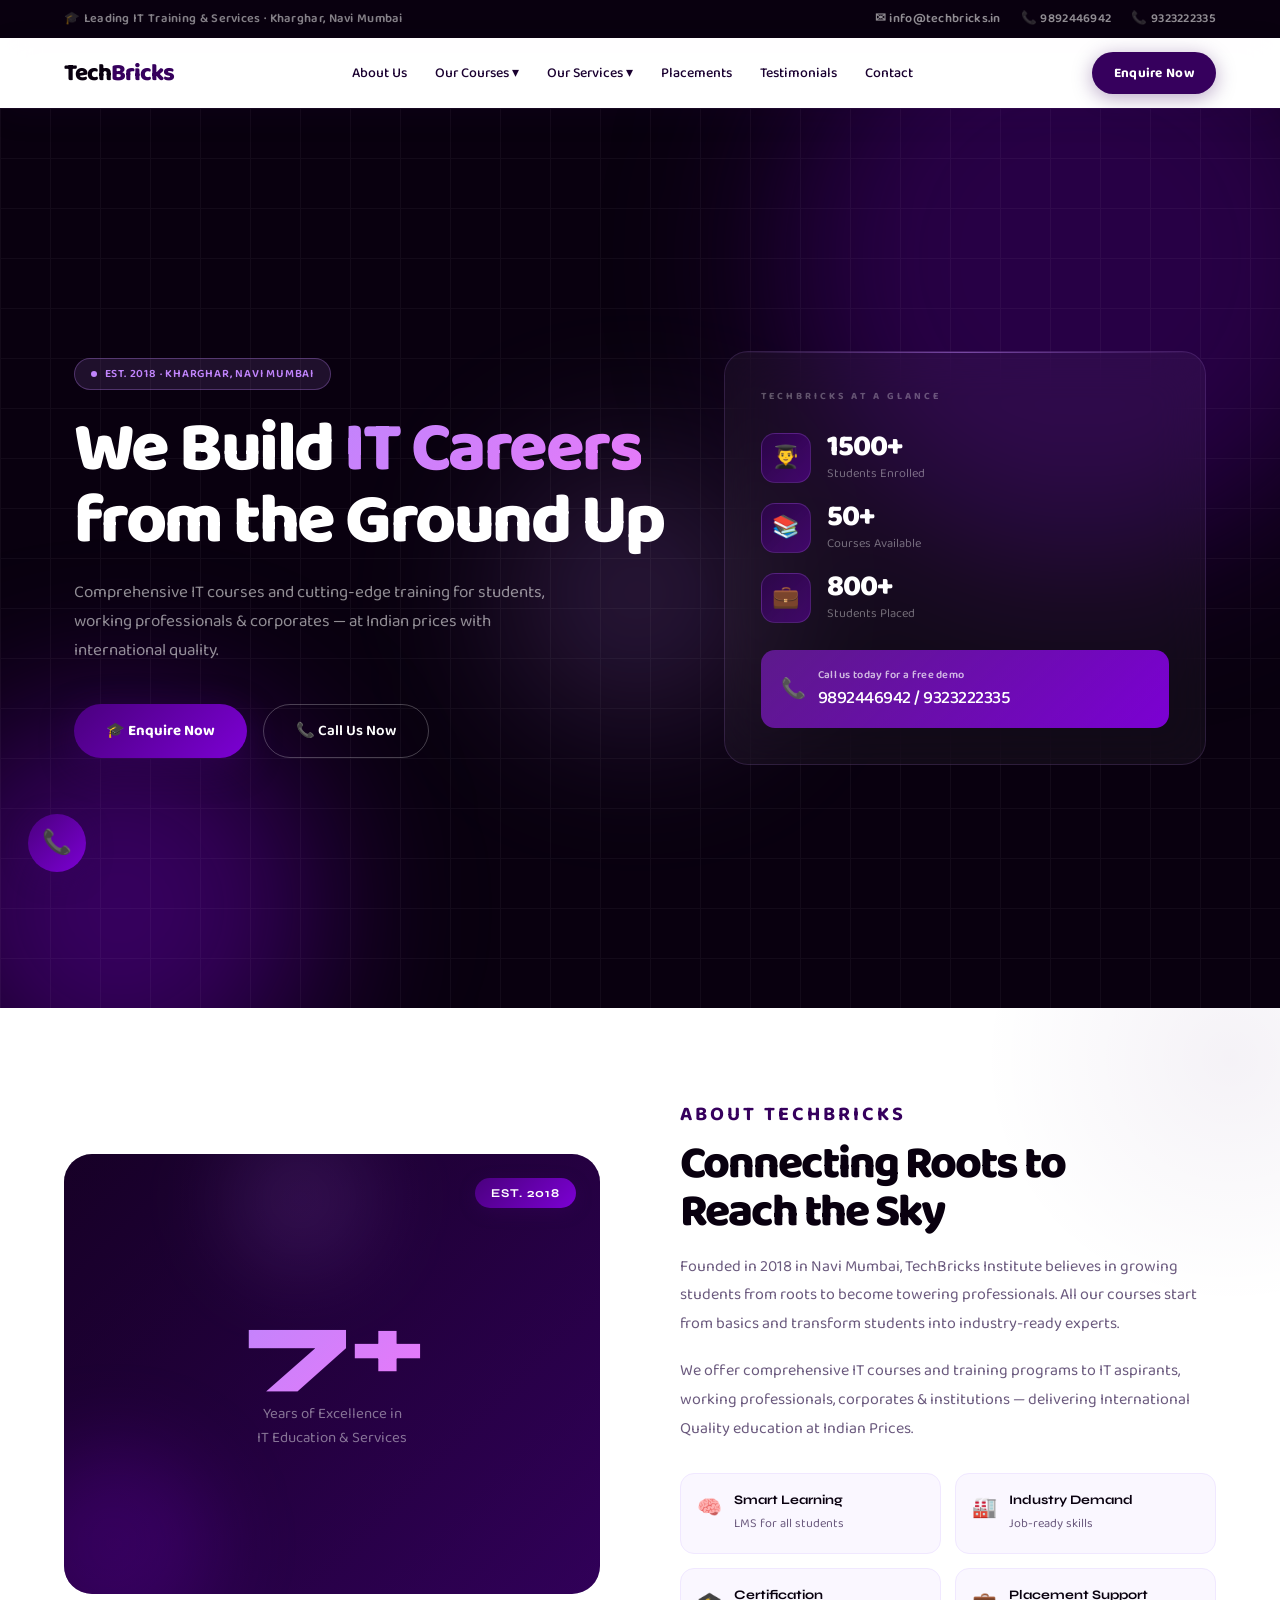
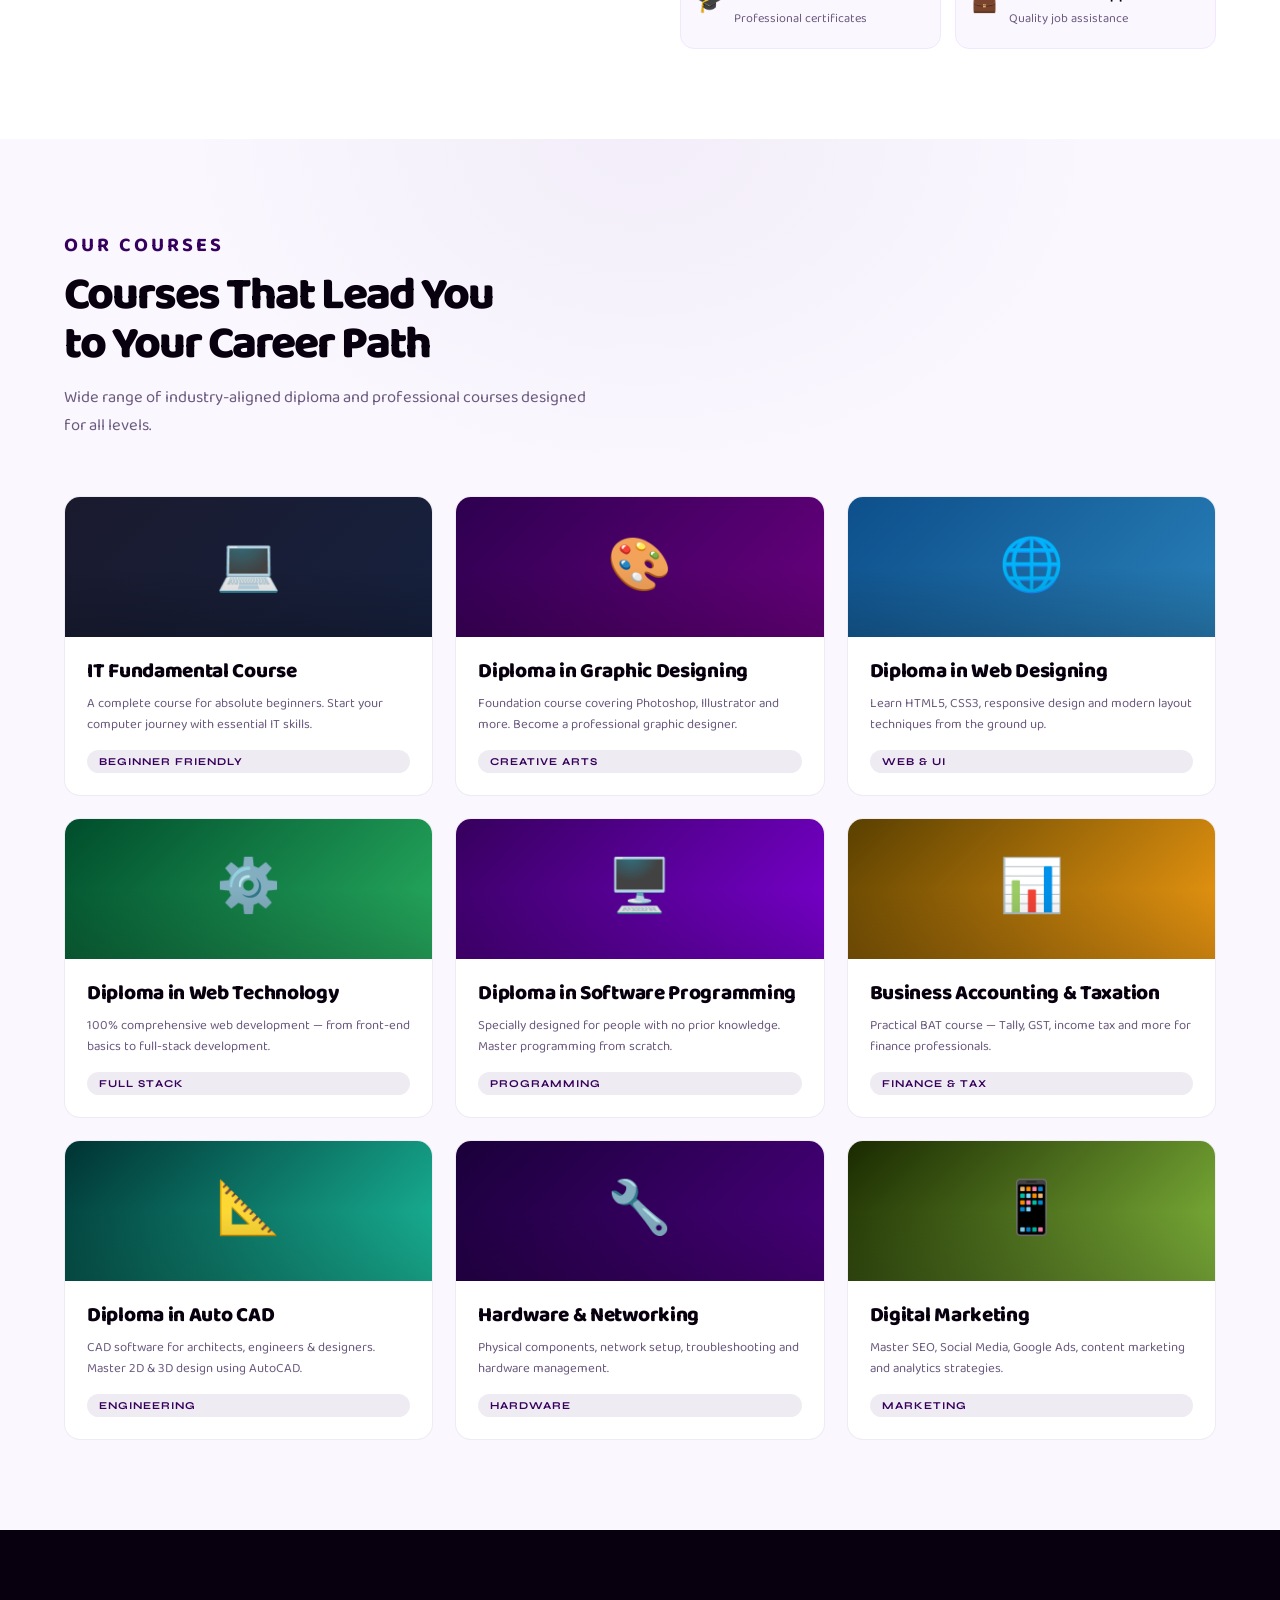
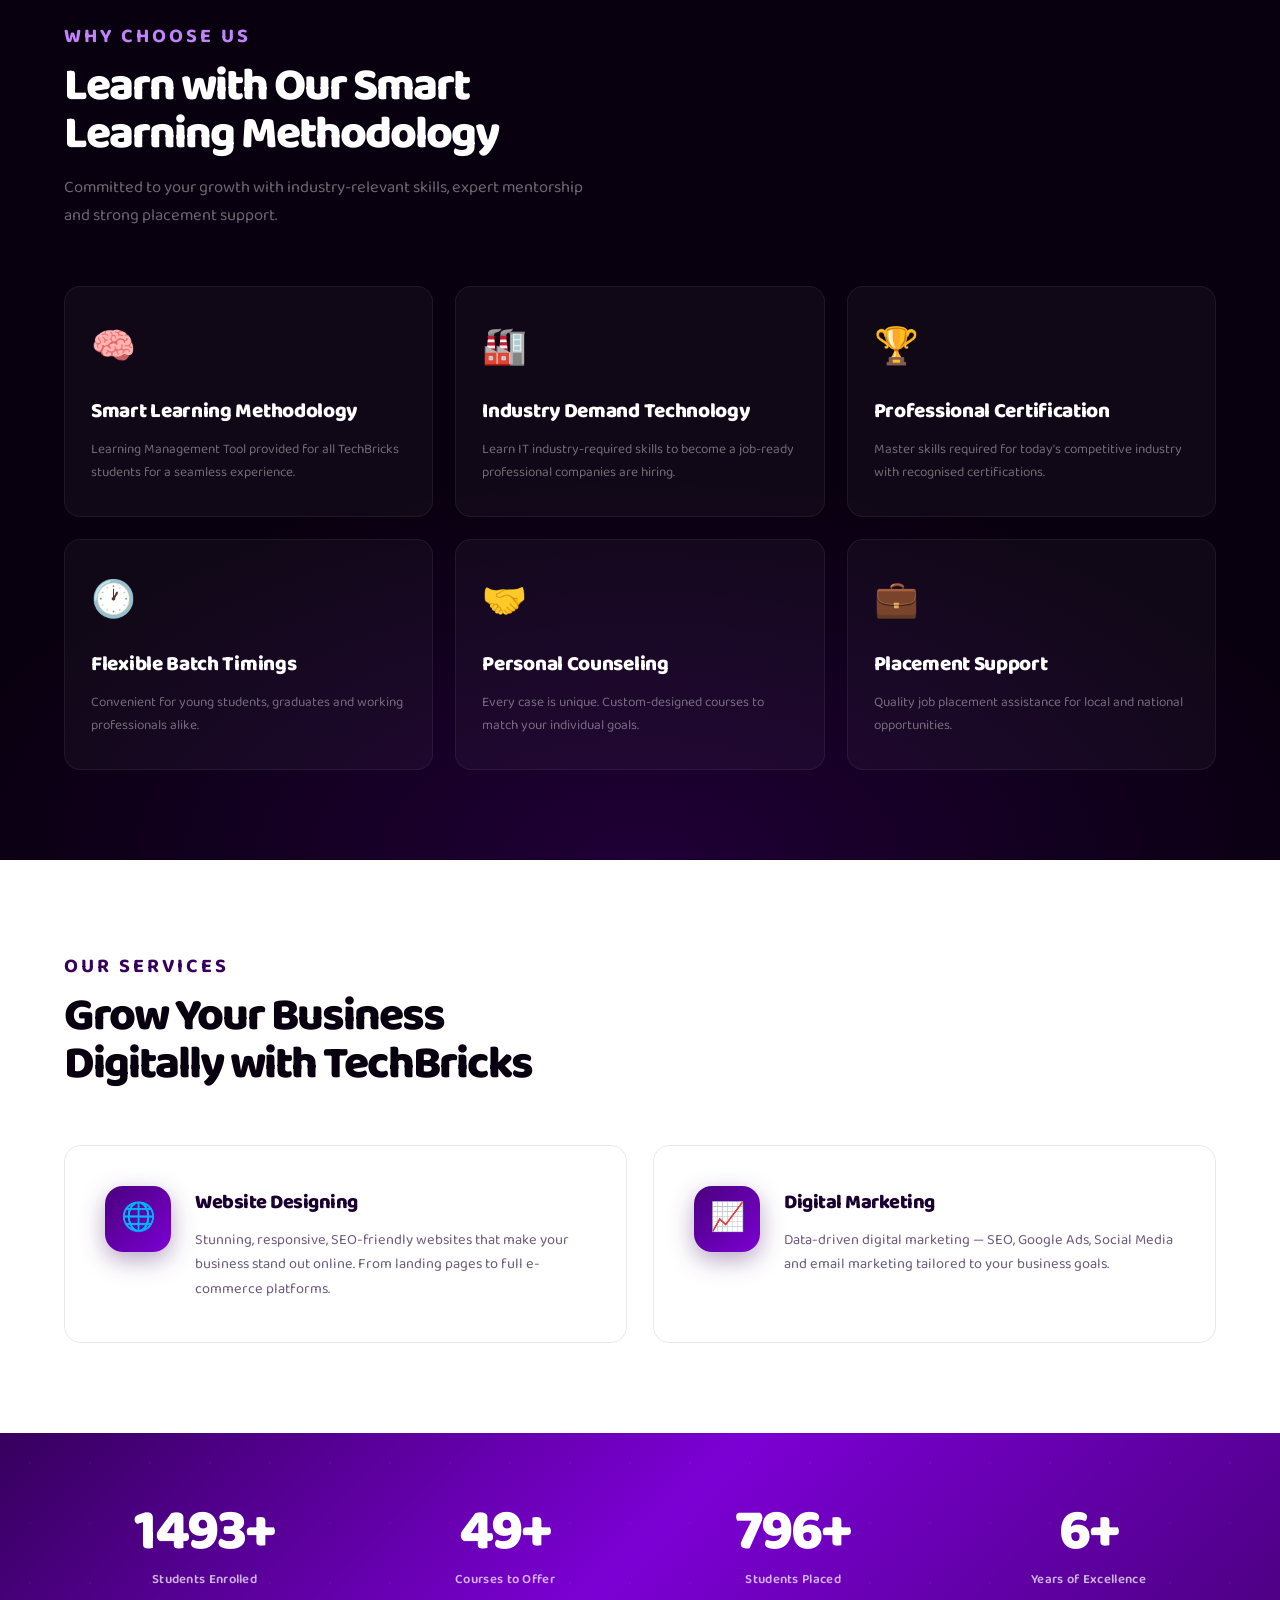
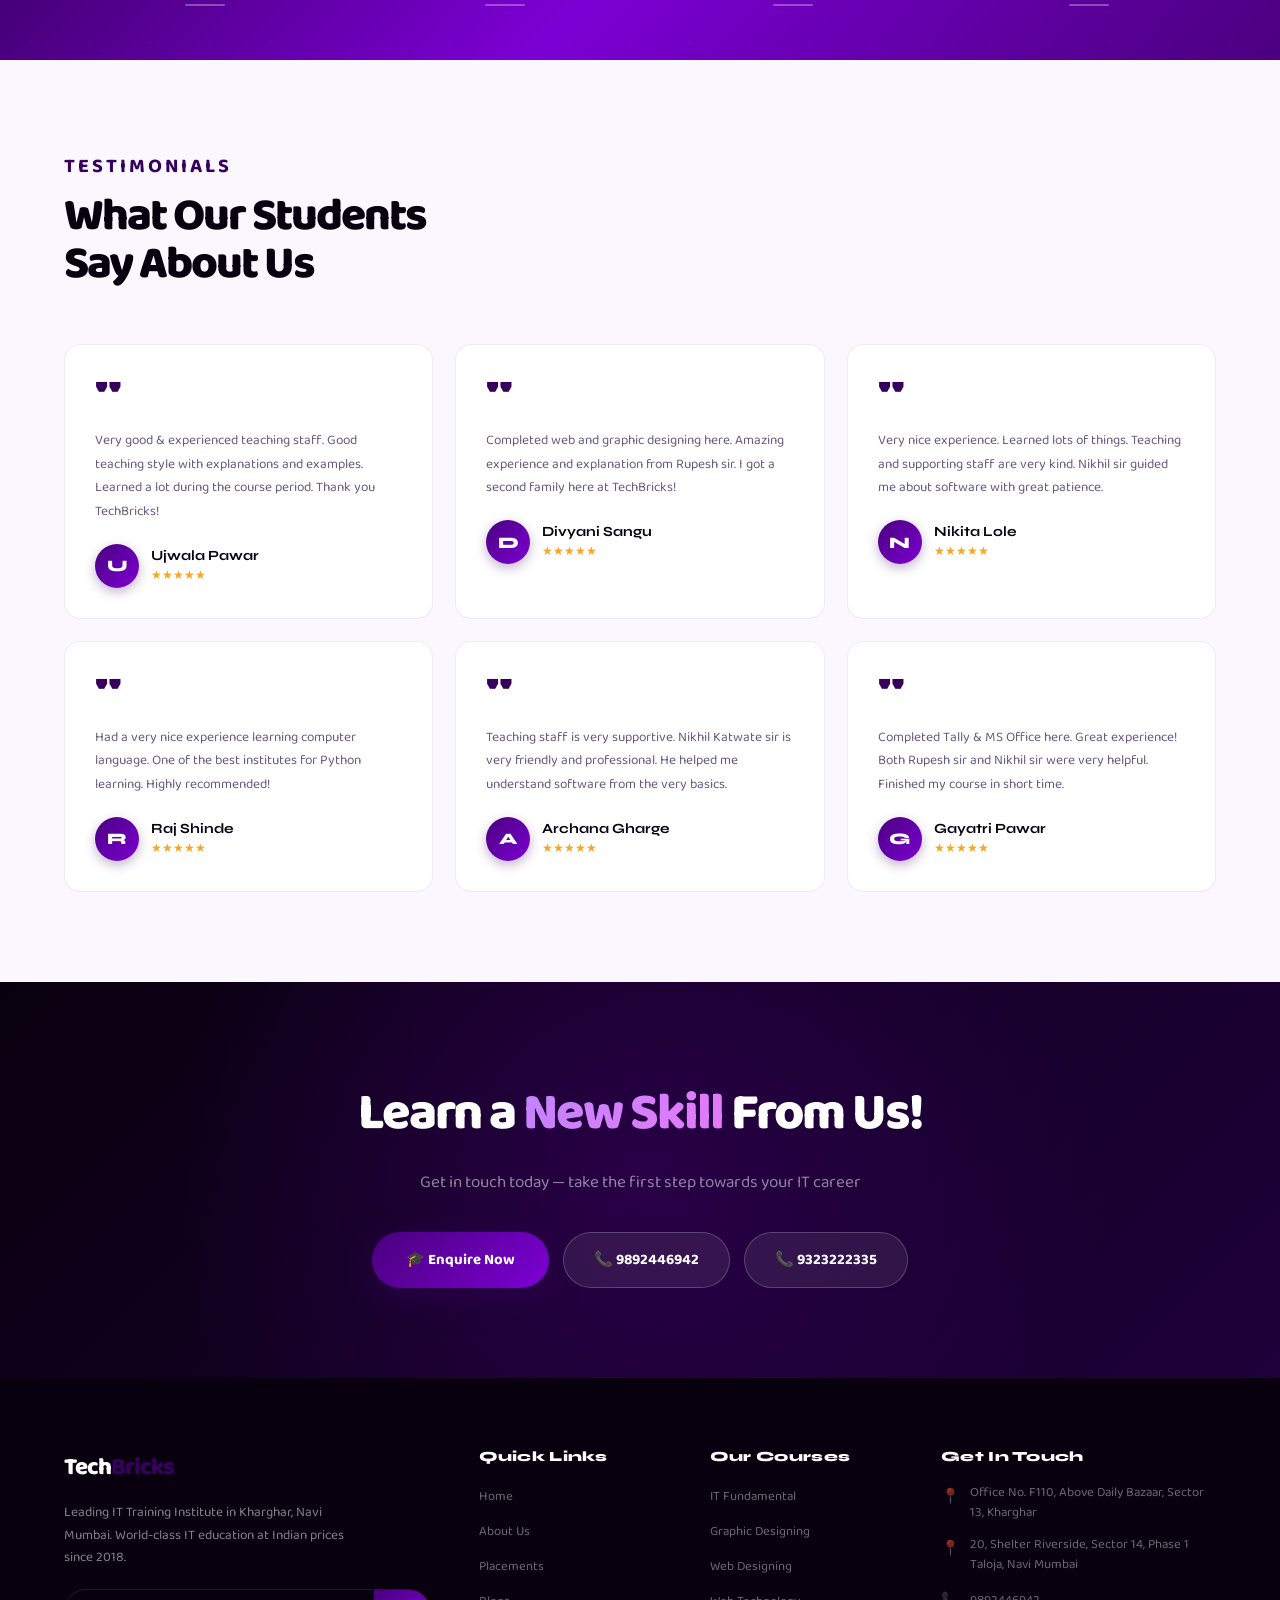
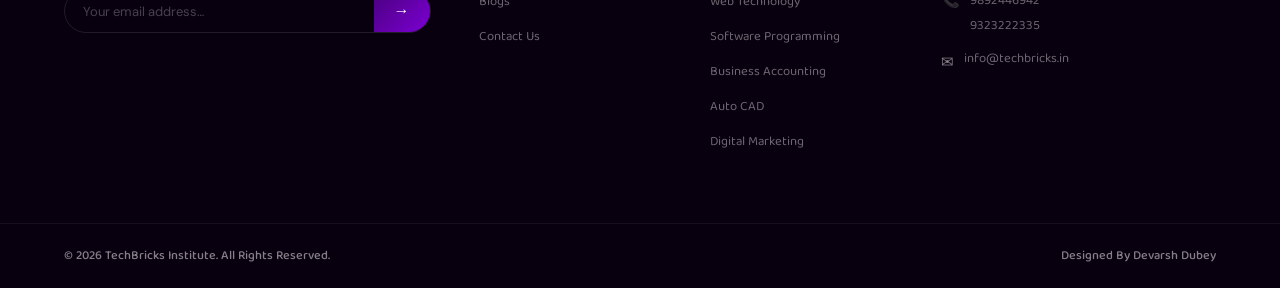
==== index.html @ 9f24248c "Updated footer" ====
<!DOCTYPE html>
<html lang="en">

<head>
  <meta charset="UTF-8">
  <meta name="viewport" content="width=device-width, initial-scale=1.0">
  <title>TechBricks – Leading IT Training & Services | Kharghar</title>
  <link
    href="https://fonts.googleapis.com/css2?family=Syne:wght@400;600;700;800&family=DM+Sans:wght@300;400;500&display=swap"
    rel="stylesheet">
  <link rel="stylesheet" href="styles.css">
</head>

<body>

  <!-- TOPBAR -->
  <div class="topbar">
    <div class="tbi">
      <span>🎓 Leading IT Training &amp; Services · Kharghar, Navi Mumbai</span>
      <div class="tbr">
        <a href="mailto:info@techbricks.in">✉ info@techbricks.in</a>
        <a href="tel:9892446942">📞 9892446942</a>
        <a href="tel:9323222335">📞 9323222335</a>
      </div>
    </div>
  </div>

  <!-- NAV -->
  <nav>
    <div class="ni">
      <a href="#" class="logo">Tech<span>Bricks</span></a>
      <ul class="nl">
        <li><a href="#about">About Us</a></li>
        <li class="dropdown">
          <a href="#courses">Our Courses ▾</a>
          <div class="dmenu">
            <h5>Our Courses</h5>
            <a href="#">IT Fundamental Course</a>
            <a href="#">Diploma in Graphic Designing</a>
            <a href="#">Diploma in Web Designing</a>
            <a href="#">Diploma in Web Technology</a>
            <a href="#">Diploma in Software Programming</a>
            <a href="#">Business Accounting &amp; Taxation</a>
            <a href="#">Diploma in Auto CAD</a>
            <a href="#">Hardware &amp; Networking</a>
            <a href="#">Digital Marketing</a>
          </div>
        </li>
        <li class="dropdown">
          <a href="#services">Our Services ▾</a>
          <div class="dmenu">
            <h5>Our Services</h5>
            <a href="#">Website Designing</a>
            <a href="#">Digital Marketing</a>
          </div>
        </li>
        <li><a href="#why">Placements</a></li>
        <li><a href="#testi">Testimonials</a></li>
        <li><a href="#contact">Contact</a></li>
      </ul>
      <button class="btn-eq" onclick="openModal()">Enquire Now</button>
      <button class="hbg" id="hbg" aria-label="Menu">
        <span class="b"></span><span class="b"></span><span class="b"></span>
      </button>
    </div>
  </nav>

  <!-- MOBILE NAV -->
  <div class="mnav" id="mnav">
    <ul class="mnl">
      <li><a href="#about">About Us</a></li>
      <li>
        <a href="#courses" class="mst" data-t="mc1">Our Courses <span class="marr">›</span></a>
        <div class="msub" id="mc1">
          <a href="#">IT Fundamental Course</a>
          <a href="#">Graphic Designing</a>
          <a href="#">Web Designing</a>
          <a href="#">Web Technology</a>
          <a href="#">Software Programming</a>
          <a href="#">Business Accounting</a>
          <a href="#">Auto CAD</a>
          <a href="#">Hardware &amp; Networking</a>
          <a href="#">Digital Marketing</a>
        </div>
      </li>
      <li>
        <a href="#services" class="mst" data-t="mc2">Our Services <span class="marr">›</span></a>
        <div class="msub" id="mc2">
          <a href="#">Website Designing</a>
          <a href="#">Digital Marketing</a>
        </div>
      </li>
      <li><a href="#why">Placements</a></li>
      <li><a href="#testi">Testimonials</a></li>
      <li><a href="#contact">Contact Us</a></li>
    </ul>
    <div class="mnf">
      <p class="mnfl">📞 Call Us Directly</p>
      <a href="tel:9892446942" class="mcl">📞 9892446942</a>
      <a href="tel:9323222335" class="mcl">📞 9323222335</a>
      <button class="meb" onclick="openModal();closeMnav()">🎓 Enquire Now</button>
    </div>
  </div>

  <!-- HERO -->
  <section class="hero">
    <div class="orb orb1"></div>
    <div class="orb orb2"></div>
    <div class="orb orb3"></div>
    <div class="hgrid"></div>
    <div class="hi">
      <div class="hero-left">
        <div class="hbadge"><span class="dot"></span> Est. 2018 · Kharghar, Navi Mumbai</div>
        <h1>We Build <em>IT Careers</em><br>from the Ground Up</h1>
        <p class="hero-desc">Comprehensive IT courses and cutting-edge training for students, working professionals
          &amp; corporates — at Indian prices with international quality.</p>
        <div class="hcta">
          <button class="btn-p" onclick="openModal()">🎓 Enquire Now</button>
          <a href="tel:9892446942" class="btn-o">📞 Call Us Now</a>
        </div>
      </div>
      <div class="hcard">
        <div class="hct">TechBricks at a Glance</div>
        <div class="srow">
          <div class="sitem">
            <div class="sico">👨‍🎓</div>
            <div>
              <div class="snum"><span class="counter" data-target="1500">0</span>+</div>
              <div class="slbl">Students Enrolled</div>
            </div>
          </div>
          <div class="sitem">
            <div class="sico">📚</div>
            <div>
              <div class="snum"><span class="counter" data-target="50">0</span>+</div>
              <div class="slbl">Courses Available</div>
            </div>
          </div>
          <div class="sitem">
            <div class="sico">💼</div>
            <div>
              <div class="snum"><span class="counter" data-target="800">0</span>+</div>
              <div class="slbl">Students Placed</div>
            </div>
          </div>
        </div>
        <div class="cstrip">
          <div class="csico">📞</div>
          <div>
            <p>Call us today for a free demo</p>
            <a href="tel:9892446942">9892446942 / 9323222335</a>
          </div>
        </div>
      </div>
    </div>
  </section>

  <!-- ABOUT -->
  <section class="about" id="about">
    <div class="container">
      <div class="ag">
        <div class="avis reveal">
          <div class="dec dec1"></div>
          <div class="dec dec2"></div>
          <div class="ay">Est. 2018</div>
          <div class="avis-inner">
            <div class="bn">7+</div>
            <p>Years of Excellence in<br>IT Education &amp; Services</p>
          </div>
        </div>
        <div class="ac reveal">
          <span class="slbl2">About TechBricks</span>
          <h2 class="stitle">Connecting Roots to<br>Reach the Sky</h2>
          <p>Founded in 2018 in Navi Mumbai, TechBricks Institute believes in growing students from roots to become
            towering professionals. All our courses start from basics and transform students into industry-ready
            experts.</p>
          <p>We offer comprehensive IT courses and training programs to IT aspirants, working professionals, corporates
            &amp; institutions — delivering International Quality education at Indian Prices.</p>
          <div class="afeats">
            <div class="afeat"><span class="fico">🧠</span>
              <div class="ft"><strong>Smart Learning</strong><span>LMS for all students</span></div>
            </div>
            <div class="afeat"><span class="fico">🏭</span>
              <div class="ft"><strong>Industry Demand</strong><span>Job-ready skills</span></div>
            </div>
            <div class="afeat"><span class="fico">🎓</span>
              <div class="ft"><strong>Certification</strong><span>Professional certificates</span></div>
            </div>
            <div class="afeat"><span class="fico">💼</span>
              <div class="ft"><strong>Placement Support</strong><span>Quality job assistance</span></div>
            </div>
          </div>
        </div>
      </div>
    </div>
  </section>

  <!-- COURSES -->
  <section class="courses" id="courses">
    <div class="container">
      <div class="tb reveal">
        <span class="slbl2">Our Courses</span>
        <h2 class="stitle">Courses That Lead You<br>to Your Career Path</h2>
        <p class="ssub">Wide range of industry-aligned diploma and professional courses designed for all levels.</p>
      </div>
      <div class="cgrid">
        <div class="ccard reveal">
          <div class="ctop" style="background:linear-gradient(135deg,#1a1a2e,#16213e)">💻</div>
          <div class="cbody">
            <h4>IT Fundamental Course</h4>
            <p>A complete course for absolute beginners. Start your computer journey with essential IT skills.</p><span
              class="ctag">Beginner Friendly</span>
          </div>
        </div>
        <div class="ccard reveal">
          <div class="ctop" style="background:linear-gradient(135deg,#2d0050,#6a0080)">🎨</div>
          <div class="cbody">
            <h4>Diploma in Graphic Designing</h4>
            <p>Foundation course covering Photoshop, Illustrator and more. Become a professional graphic designer.</p>
            <span class="ctag">Creative Arts</span>
          </div>
        </div>
        <div class="ccard reveal">
          <div class="ctop" style="background:linear-gradient(135deg,#0d4f8b,#2980b9)">🌐</div>
          <div class="cbody">
            <h4>Diploma in Web Designing</h4>
            <p>Learn HTML5, CSS3, responsive design and modern layout techniques from the ground up.</p><span
              class="ctag">Web &amp; UI</span>
          </div>
        </div>
        <div class="ccard reveal">
          <div class="ctop" style="background:linear-gradient(135deg,#004d2c,#27ae60)">⚙️</div>
          <div class="cbody">
            <h4>Diploma in Web Technology</h4>
            <p>100% comprehensive web development — from front-end basics to full-stack development.</p><span
              class="ctag">Full Stack</span>
          </div>
        </div>
        <div class="ccard reveal">
          <div class="ctop" style="background:linear-gradient(135deg,#36005d,#7c00d4)">🖥️</div>
          <div class="cbody">
            <h4>Diploma in Software Programming</h4>
            <p>Specially designed for people with no prior knowledge. Master programming from scratch.</p><span
              class="ctag">Programming</span>
          </div>
        </div>
        <div class="ccard reveal">
          <div class="ctop" style="background:linear-gradient(135deg,#5a4000,#f39c12)">📊</div>
          <div class="cbody">
            <h4>Business Accounting &amp; Taxation</h4>
            <p>Practical BAT course — Tally, GST, income tax and more for finance professionals.</p><span
              class="ctag">Finance &amp; Tax</span>
          </div>
        </div>
        <div class="ccard reveal">
          <div class="ctop" style="background:linear-gradient(135deg,#003333,#1abc9c)">📐</div>
          <div class="cbody">
            <h4>Diploma in Auto CAD</h4>
            <p>CAD software for architects, engineers &amp; designers. Master 2D &amp; 3D design using AutoCAD.</p><span
              class="ctag">Engineering</span>
          </div>
        </div>
        <div class="ccard reveal">
          <div class="ctop" style="background:linear-gradient(135deg,#1a003a,#4a007e)">🔧</div>
          <div class="cbody">
            <h4>Hardware &amp; Networking</h4>
            <p>Physical components, network setup, troubleshooting and hardware management.</p><span
              class="ctag">Hardware</span>
          </div>
        </div>
        <div class="ccard reveal">
          <div class="ctop" style="background:linear-gradient(135deg,#1a2a00,#82b73c)">📱</div>
          <div class="cbody">
            <h4>Digital Marketing</h4>
            <p>Master SEO, Social Media, Google Ads, content marketing and analytics strategies.</p><span
              class="ctag">Marketing</span>
          </div>
        </div>
      </div>
    </div>
  </section>

  <!-- WHY -->
  <section class="why" id="why">
    <div class="container">
      <div class="tb reveal">
        <span class="slbl2" style="color:var(--accent)">Why Choose Us</span>
        <h2 class="stitle">Learn with Our Smart<br>Learning Methodology</h2>
        <p class="ssub">Committed to your growth with industry-relevant skills, expert mentorship and strong placement
          support.</p>
      </div>
      <div class="wgrid">
        <div class="wcard reveal"><span class="wico">🧠</span>
          <h4>Smart Learning Methodology</h4>
          <p>Learning Management Tool provided for all TechBricks students for a seamless experience.</p>
        </div>
        <div class="wcard reveal"><span class="wico">🏭</span>
          <h4>Industry Demand Technology</h4>
          <p>Learn IT industry-required skills to become a job-ready professional companies are hiring.</p>
        </div>
        <div class="wcard reveal"><span class="wico">🏆</span>
          <h4>Professional Certification</h4>
          <p>Master skills required for today's competitive industry with recognised certifications.</p>
        </div>
        <div class="wcard reveal"><span class="wico">🕐</span>
          <h4>Flexible Batch Timings</h4>
          <p>Convenient for young students, graduates and working professionals alike.</p>
        </div>
        <div class="wcard reveal"><span class="wico">🤝</span>
          <h4>Personal Counseling</h4>
          <p>Every case is unique. Custom-designed courses to match your individual goals.</p>
        </div>
        <div class="wcard reveal"><span class="wico">💼</span>
          <h4>Placement Support</h4>
          <p>Quality job placement assistance for local and national opportunities.</p>
        </div>
      </div>
    </div>
  </section>

  <!-- SERVICES -->
  <section class="services" id="services">
    <div class="container">
      <div class="tb reveal">
        <span class="slbl2">Our Services</span>
        <h2 class="stitle">Grow Your Business<br>Digitally with TechBricks</h2>
      </div>
      <div class="sgrid">
        <div class="scard reveal">
          <div class="sico2">🌐</div>
          <div>
            <h4>Website Designing</h4>
            <p>Stunning, responsive, SEO-friendly websites that make your business stand out online. From landing pages
              to full e-commerce platforms.</p>
          </div>
        </div>
        <div class="scard reveal">
          <div class="sico2">📈</div>
          <div>
            <h4>Digital Marketing</h4>
            <p>Data-driven digital marketing — SEO, Google Ads, Social Media and email marketing tailored to your
              business goals.</p>
          </div>
        </div>
      </div>
    </div>
  </section>

  <!-- STATS -->
  <div class="stats">
    <div class="container">
      <div class="srow2">
        <div class="sbig reveal">
          <div class="sbnum"><span class="counter" data-target="1500">0</span>+</div>
          <div class="sblbl">Students Enrolled</div>
        </div>
        <div class="sbig reveal">
          <div class="sbnum"><span class="counter" data-target="50">0</span>+</div>
          <div class="sblbl">Courses to Offer</div>
        </div>
        <div class="sbig reveal">
          <div class="sbnum"><span class="counter" data-target="800">0</span>+</div>
          <div class="sblbl">Students Placed</div>
        </div>
        <div class="sbig reveal">
          <div class="sbnum"><span class="counter" data-target="7">0</span>+</div>
          <div class="sblbl">Years of Excellence</div>
        </div>
      </div>
    </div>
  </div>

  <!-- TESTIMONIALS -->
  <section class="testi" id="testi">
    <div class="container">
      <div class="tb reveal">
        <span class="slbl2">Testimonials</span>
        <h2 class="stitle">What Our Students<br>Say About Us</h2>
      </div>
      <div class="tgrid">
        <div class="tcard reveal">
          <div class="tq">"</div>
          <p class="tt">Very good &amp; experienced teaching staff. Good teaching style with explanations and examples.
            Learned a lot during the course period. Thank you TechBricks!</p>
          <div class="tau">
            <div class="tav">U</div>
            <div>
              <div class="tn">Ujwala Pawar</div>
              <div class="ts">★★★★★</div>
            </div>
          </div>
        </div>
        <div class="tcard reveal">
          <div class="tq">"</div>
          <p class="tt">Completed web and graphic designing here. Amazing experience and explanation from Rupesh sir. I
            got a second family here at TechBricks!</p>
          <div class="tau">
            <div class="tav">D</div>
            <div>
              <div class="tn">Divyani Sangu</div>
              <div class="ts">★★★★★</div>
            </div>
          </div>
        </div>
        <div class="tcard reveal">
          <div class="tq">"</div>
          <p class="tt">Very nice experience. Learned lots of things. Teaching and supporting staff are very kind.
            Nikhil sir guided me about software with great patience.</p>
          <div class="tau">
            <div class="tav">N</div>
            <div>
              <div class="tn">Nikita Lole</div>
              <div class="ts">★★★★★</div>
            </div>
          </div>
        </div>
        <div class="tcard reveal">
          <div class="tq">"</div>
          <p class="tt">Had a very nice experience learning computer language. One of the best institutes for Python
            learning. Highly recommended!</p>
          <div class="tau">
            <div class="tav">R</div>
            <div>
              <div class="tn">Raj Shinde</div>
              <div class="ts">★★★★★</div>
            </div>
          </div>
        </div>
        <div class="tcard reveal">
          <div class="tq">"</div>
          <p class="tt">Teaching staff is very supportive. Nikhil Katwate sir is very friendly and professional. He
            helped me understand software from the very basics.</p>
          <div class="tau">
            <div class="tav">A</div>
            <div>
              <div class="tn">Archana Gharge</div>
              <div class="ts">★★★★★</div>
            </div>
          </div>
        </div>
        <div class="tcard reveal">
          <div class="tq">"</div>
          <p class="tt">Completed Tally &amp; MS Office here. Great experience! Both Rupesh sir and Nikhil sir were very
            helpful. Finished my course in short time.</p>
          <div class="tau">
            <div class="tav">G</div>
            <div>
              <div class="tn">Gayatri Pawar</div>
              <div class="ts">★★★★★</div>
            </div>
          </div>
        </div>
      </div>
    </div>
  </section>

  <!-- CTA -->
  <div class="cta" id="contact">
    <div class="ring"></div>
    <div class="ring"></div>
    <div class="ring"></div>
    <div class="container">
      <h2>Learn a <span>New Skill</span> From Us!</h2>
      <p>Get in touch today — take the first step towards your IT career</p>
      <div class="ctabs">
        <button class="btn-s" onclick="openModal()">🎓 Enquire Now</button>
        <a href="tel:9892446942" class="btn-c">📞 9892446942</a>
        <a href="tel:9323222335" class="btn-c">📞 9323222335</a>
      </div>
    </div>
  </div>

  <!-- FOOTER -->
  <footer>
    <div class="ftop">
      <div class="container">
        <div class="fg">
          <div class="fb">
            <a href="#" class="logo">Tech<span>Bricks</span></a>
            <p>Leading IT Training Institute in Kharghar, Navi Mumbai. World-class IT education at Indian prices since
              2018.</p>
            <div class="nf">
              <input type="email" placeholder="Your email address…">
              <button type="button">→</button>
            </div>
          </div>
          <div class="fc">
            <h5>Quick Links</h5>
            <ul>
              <li><a href="#">Home</a></li>
              <li><a href="#about">About Us</a></li>
              <li><a href="#why">Placements</a></li>
              <li><a href="#">Blogs</a></li>
              <li><a href="#contact">Contact Us</a></li>
            </ul>
          </div>
          <div class="fc">
            <h5>Our Courses</h5>
            <ul>
              <li><a href="#">IT Fundamental</a></li>
              <li><a href="#">Graphic Designing</a></li>
              <li><a href="#">Web Designing</a></li>
              <li><a href="#">Web Technology</a></li>
              <li><a href="#">Software Programming</a></li>
              <li><a href="#">Business Accounting</a></li>
              <li><a href="#">Auto CAD</a></li>
              <li><a href="#">Digital Marketing</a></li>
            </ul>
          </div>
          <div class="fc">
            <h5>Get In Touch</h5>
            <div class="ci"><span class="cico">📍</span>
              <p>Office No. F110, Above Daily Bazaar, Sector 13, Kharghar</p>
            </div>
            <div class="ci"><span class="cico">📍</span>
              <p>20, Shelter Riverside, Sector 14, Phase 1 Taloja, Navi Mumbai</p>
            </div>
            <div class="ci"><span class="cico">📞</span>
              <div><a href="tel:9892446942">9892446942</a><br><a href="tel:9323222335">9323222335</a></div>
            </div>
            <div class="ci"><span class="cico">✉</span><a href="mailto:info@techbricks.in">info@techbricks.in</a></div>
          </div>
        </div>
      </div>
    </div>
    <div class="container">
      <div class="fbot">
        <span>© 2026 TechBricks Institute. All Rights Reserved.</span>
        <span>Designed By Devarsh Dubey</span>
      </div>
    </div>
  </footer>

  <!-- FLOAT CALL -->
  <a href="tel:9892446942" class="fcall" title="Call Us Now">📞</a>

  <!-- MODAL -->
  <div class="mover" id="enquiryModal" onclick="if(event.target===this)closeModal()">
    <div class="modal">
      <div class="mh">
        <div>
          <h3>🎓 Enquire Now</h3>
          <p>We'll get back to you within 24 hours</p>
        </div>
        <button class="mclose" onclick="closeModal()">✕</button>
      </div>
      <div class="mbody">
        <div class="frow">
          <div class="fg2"><label>Name *</label><input type="text" placeholder="enter your name here"></div>
        </div>
        <div class="fg2"><label>Mobile Number *</label><input type="tel" placeholder="+91 99XXXXXXXX"></div>
        <div class="fg2"><label>Email Address</label><input type="email" placeholder="you@example.com"></div>
        <div class="fg2">
          <label>Course of Interest *</label>
          <select>
            <option value="">— Select a Course —</option>
            <option>IT Fundamental Course</option>
            <option>Diploma in Graphic Designing</option>
            <option>Diploma in Web Designing</option>
            <option>Diploma in Web Technology</option>
            <option>Diploma in Software Programming</option>
            <option>Business Accounting &amp; Taxation</option>
            <option>Diploma in Auto CAD</option>
            <option>Hardware &amp; Networking</option>
            <option>Digital Marketing</option>
            <option>Website Designing Service</option>
            <option>Digital Marketing Service</option>
          </select>
        </div>
        <div class="fg2"><label>Message</label><textarea
            placeholder="Any specific questions or requirements…"></textarea></div>
        <button class="btn-sub" onclick="submitForm()">Submit Enquiry →</button>
        <p class="mnote">📞 Prefer to call? <a href="tel:9892446942">9892446942</a></p>
      </div>
    </div>
  </div>

  <script src="script.js"></script>
</body>

</html>
---- styles.css ----
@import url('https://fonts.googleapis.com/css2?family=Baloo+2:wght@400..800&display=swap');
:root {
  --p: #36005d;
  --p2: #220040;
  --p3: #4a007e;
  --glow: #7c00d4;
  --accent: #c084fc;
  --gold: #f5a623;
  --dark: #09000f;
  --dark2: #110020;
  --dark3: #1e003a;
  --light: #faf7ff;
  --light2: #f0e8ff;
  --text: #1a0030;
  --muted: #6b5a7e;
  --white: #ffffff;
  --r: 16px;
  --sh: 0 20px 60px rgba(54, 0, 93, 0.15);
  --sh2: 0 40px 80px rgba(54, 0, 93, 0.25);
}

*,
*::before,
*::after {
  box-sizing: border-box;
  margin: 0;
  padding: 0
}

html {
  scroll-behavior: smooth
}

body {
  font-family: "Baloo 2", sans-serif;
  background: var(--light);
  color: var(--text);
  overflow-x: hidden;
  -webkit-font-smoothing: antialiased
}

h1,
h2,
h3,
h4,
h5,
.logo,
.btn-eq,
.btn-p,
.btn-o,
.btn-s,
.btn-c,
.snum,
.sbnum {
  font-family:"Baloo 2", sans-serif;
  font-weight: 400;
}

/* ── SCROLLBAR ── */
::-webkit-scrollbar {
  width: 6px
}

::-webkit-scrollbar-track {
  background: var(--dark)
}

::-webkit-scrollbar-thumb {
  background: var(--p);
  border-radius: 3px
}

/* ── TOPBAR ── */
.topbar {
  background: var(--dark);
  padding: 9px 0;
  font-size: 12.5px;
  font-weight: 600;
  letter-spacing: .3px
}

.tbi {
  max-width: 1200px;
  margin: 0 auto;
  padding: 0 24px;
  display: flex;
  justify-content: space-between;
  align-items: center;
  flex-wrap: wrap;
  gap: 8px
}

.topbar span {
  color: rgba(255, 255, 255, .5)
}

.tbr {
  display: flex;
  align-items: center
}

.topbar a {
  color: rgba(255, 255, 255, .55);
  text-decoration: none;
  margin-left: 20px;
  transition: color .2s
}

.topbar a:hover {
  color: var(--accent)
}

/* ── NAV ── */
nav {
  background: rgba(255, 255, 255, .92);
  backdrop-filter: blur(20px);
  -webkit-backdrop-filter: blur(20px);
  box-shadow: 0 1px 0 rgba(54, 0, 93, .1), 0 8px 32px rgba(54, 0, 93, .08);
  position: sticky;
  top: 0;
  z-index: 900;
  transition: box-shadow .3s
}

.ni {
  max-width: 1200px;
  margin: 0 auto;
  padding: 0 24px;
  display: flex;
  align-items: center;
  justify-content: space-between;
  height: 70px
}

.logo {
  font-size: 24px;
  font-weight: 800;
  color: var(--dark);
  text-decoration: none;
  letter-spacing: -1px
}

.logo span {
  color: var(--p)
}

.nl {
  display: flex;
  align-items: center;
  gap: 2px;
  list-style: none
}

.nl>li>a {
  font-size: 14px;
  font-weight: 500;
  color: var(--text);
  text-decoration: none;
  padding: 7px 13px;
  border-radius: 8px;
  transition: all .2s;
  display: block
}

.nl>li>a:hover {
  background: var(--light2);
  color: var(--p)
}

.dropdown {
  position: relative
}

.dmenu {
  display: none;
  position: absolute;
  top: calc(100% + 10px);
  left: 0;
  background: var(--white);
  border-radius: var(--r);
  min-width: 270px;
  box-shadow: var(--sh2);
  padding: 10px;
  z-index: 999;
  border: 1px solid var(--light2);
  animation: fadeD .2s ease
}

@keyframes fadeD {
  from {
    opacity: 0;
    transform: translateY(-8px)
  }

  to {
    opacity: 1;
    transform: translateY(0)
  }
}

.dropdown:hover .dmenu {
  display: block
}

.dmenu h5 {
  font-size: 10px;
  text-transform: uppercase;
  letter-spacing: 2px;
  color: var(--p);
  padding: 6px 12px 10px;
  border-bottom: 1px solid var(--light2);
  margin-bottom: 6px;
  font-weight: 700
}

.dmenu a {
  display: block;
  padding: 8px 12px;
  font-size: 13px;
  color: var(--text);
  text-decoration: none;
  border-radius: 8px;
  transition: all .15s;
  font-weight: 500
}

.dmenu a:hover {
  background: var(--light2);
  color: var(--p)
}

.btn-eq {
  background: var(--p);
  color: var(--white);
  border: none;
  cursor: pointer;
  font-size: 13.5px;
  font-weight: 700;
  padding: 10px 22px;
  border-radius: 50px;
  transition: all .2s;
  letter-spacing: .3px;
  box-shadow: 0 4px 20px rgba(54, 0, 93, .35)
}

.btn-eq:hover {
  background: var(--p2);
  transform: scale(1.04);
  box-shadow: 0 6px 28px rgba(54, 0, 93, .5)
}

/* ── HAMBURGER ── */
.hbg {
  display: none;
  flex-direction: column;
  justify-content: center;
  align-items: center;
  gap: 5px;
  width: 44px;
  height: 44px;
  background: var(--p);
  border: none;
  cursor: pointer;
  border-radius: 10px;
  transition: background .25s;
  flex-shrink: 0;
  z-index: 1000
}

.hbg:hover {
  background: var(--p2)
}

.hbg .b {
  display: block;
  width: 20px;
  height: 2px;
  background: var(--white);
  border-radius: 2px;
  transition: transform .38s cubic-bezier(.23, 1, .32, 1), opacity .25s, width .28s;
  transform-origin: center
}

.hbg .b:nth-child(2) {
  width: 14px;
  align-self: flex-end
}

.hbg.open {
  background: var(--p2)
}

.hbg.open .b:nth-child(1) {
  transform: translateY(7px) rotate(45deg);
  width: 20px
}

.hbg.open .b:nth-child(2) {
  opacity: 0;
  transform: scaleX(0)
}

.hbg.open .b:nth-child(3) {
  transform: translateY(-7px) rotate(-45deg);
  width: 20px
}

/* ── MOBILE NAV ── */
.mnav {
  display: none;
  position: fixed;
  inset: 0;
  z-index: 850;
  background: var(--dark);
  flex-direction: column;
  padding: 88px 28px 40px;
  overflow-y: auto;
  transform: translateX(100%);
  transition: transform .42s cubic-bezier(.23, 1, .32, 1)
}

.mnav::before {
  content: '';
  position: absolute;
  top: -100px;
  right: -100px;
  width: 400px;
  height: 400px;
  border-radius: 50%;
  background: radial-gradient(circle, rgba(54, 0, 93, .5) 0%, transparent 70%);
  pointer-events: none
}

.mnav.open {
  transform: translateX(0)
}

.mnl {
  list-style: none;
  display: flex;
  flex-direction: column;
  gap: 2px
}

.mnl>li>a {
  font-family: "Baloo 2", sans-serif;
  font-size: 26px;
  font-weight: 800;
  color: rgba(255, 255, 255, .82);
  text-decoration: none;
  display: flex;
  align-items: center;
  justify-content: space-between;
  padding: 13px 0;
  border-bottom: 1px solid rgba(255, 255, 255, .06);
  letter-spacing: -1px;
  transition: color .2s, padding-left .25s
}

.mnl>li>a:hover {
  color: var(--accent);
  padding-left: 6px
}

.marr {
  font-size: 13px;
  color: rgba(255, 255, 255, .3);
  transition: transform .3s, color .2s;
  flex-shrink: 0
}

.mst.open .marr {
  transform: rotate(90deg);
  color: var(--accent)
}

.msub {
  display: none;
  padding: 8px 0 6px 20px;
  border-left: 2px solid rgba(124, 0, 212, .5);
  margin: 4px 0 10px
}

.msub.open {
  display: block;
  animation: sD .25s ease
}

@keyframes sD {
  from {
    opacity: 0;
    transform: translateY(-6px)
  }

  to {
    opacity: 1;
    transform: translateY(0)
  }
}

.msub a {
  display: block;
  padding: 8px 4px;
  font-size: 14px;
  font-weight: 500;
  color: rgba(255, 255, 255, .5);
  text-decoration: none;
  transition: color .2s, padding-left .2s
}

.msub a:hover {
  color: var(--accent);
  padding-left: 6px
}

.mnf {
  margin-top: 32px;
  padding-top: 24px;
  border-top: 1px solid rgba(255, 255, 255, .07);
  display: flex;
  flex-direction: column;
  gap: 10px
}

.mnfl {
  font-family: "Baloo 2", sans-serif;
  font-size: 10px;
  text-transform: uppercase;
  letter-spacing: 2px;
  color: rgba(255, 255, 255, .25);
  font-weight: 700;
  margin-bottom: 2px
}

.mcl {
  display: flex;
  align-items: center;
  gap: 12px;
  font-family: "Baloo 2", sans-serif;
  font-size: 19px;
  font-weight: 800;
  color: var(--white);
  text-decoration: none;
  background: rgba(54, 0, 93, .3);
  border: 1px solid rgba(124, 0, 212, .3);
  padding: 13px 18px;
  border-radius: 12px;
  transition: background .2s, border-color .2s;
  letter-spacing: -.5px
}

.mcl:hover {
  background: var(--p);
  border-color: var(--p)
}

.meb {
  display: block;
  text-align: center;
  background: var(--p);
  color: var(--white);
  font-family: "Baloo 2", sans-serif;
  font-size: 15px;
  font-weight: 700;
  padding: 15px;
  border-radius: 12px;
  transition: background .2s;
  cursor: pointer;
  border: none;
  width: 100%;
  box-shadow: 0 6px 20px rgba(54, 0, 93, .4)
}

.meb:hover {
  background: var(--p2)
}

/* ── HERO ── */
.hero {
  min-height: 100vh;
  background: var(--dark);
  display: flex;
  align-items: center;
  position: relative;
  overflow: hidden
}

/* Animated orbs */
.orb {
  position: absolute;
  border-radius: 50%;
  filter: blur(80px);
  pointer-events: none;
  animation: float 8s ease-in-out infinite
}

.orb1 {
  width: 600px;
  height: 600px;
  background: rgba(54, 0, 93, .7);
  top: -150px;
  right: -100px;
  animation-delay: 0s
}

.orb2 {
  width: 400px;
  height: 400px;
  background: rgba(124, 0, 212, .4);
  bottom: -100px;
  left: -80px;
  animation-delay: -3s
}

.orb3 {
  width: 250px;
  height: 250px;
  background: rgba(192, 132, 252, .2);
  top: 40%;
  left: 40%;
  animation-delay: -5s
}

@keyframes float {

  0%,
  100% {
    transform: translateY(0) scale(1)
  }

  50% {
    transform: translateY(-30px) scale(1.05)
  }
}

/* Grid */
.hgrid {
  position: absolute;
  inset: 0;
  opacity: .04;
  background-image: linear-gradient(rgba(255, 255, 255, 1) 1px, transparent 1px), linear-gradient(90deg, rgba(255, 255, 255, 1) 1px, transparent 1px);
  background-size: 50px 50px
}

.hi {
  max-width: 1200px;
  margin: 0 auto;
  padding: 60px 24px;
  position: relative;
  z-index: 2;
  display: grid;
  grid-template-columns: 1.1fr .9fr;
  gap: 60px;
  align-items: center
}

/* Animated badge */
.hbadge {
  display: inline-flex;
  align-items: center;
  gap: 8px;
  background: rgba(192, 132, 252, .12);
  border: 1px solid rgba(192, 132, 252, .3);
  color: var(--accent);
  font-size: 11.5px;
  font-weight: 600;
  padding: 6px 16px;
  border-radius: 50px;
  margin-bottom: 24px;
  letter-spacing: .8px;
  text-transform: uppercase;
  animation: badgeIn .8s ease both
}

@keyframes badgeIn {
  from {
    opacity: 0;
    transform: translateY(10px)
  }

  to {
    opacity: 1;
    transform: translateY(0)
  }
}

.hbadge .dot {
  width: 6px;
  height: 6px;
  border-radius: 50%;
  background: var(--accent);
  animation: blink 1.5s infinite
}

@keyframes blink {

  0%,
  100% {
    opacity: 1
  }

  50% {
    opacity: .2
  }
}

.hero h1 {
  font-size: clamp(42px, 5.5vw, 72px);
  font-weight: 800;
  line-height: 1.02;
  color: var(--white);
  letter-spacing: -2.5px;
  margin-bottom: 22px;
  animation: h1In 1s ease .2s both
}

@keyframes h1In {
  from {
    opacity: 0;
    transform: translateY(30px)
  }

  to {
    opacity: 1;
    transform: translateY(0)
  }
}

.hero h1 em {
  font-style: normal;
  background: linear-gradient(135deg, var(--accent), #e879f9);
  -webkit-background-clip: text;
  -webkit-text-fill-color: transparent;
  background-clip: text
}

.hero-desc {
  font-size: 17px;
  line-height: 1.7;
  color: rgba(255, 255, 255, .55);
  max-width: 500px;
  margin-bottom: 38px;
  font-weight: 300;
  animation: h1In 1s ease .4s both
}

.hcta {
  display: flex;
  gap: 16px;
  flex-wrap: wrap;
  animation: h1In 1s ease .6s both
}

.btn-p {
  background: linear-gradient(135deg, var(--p3), var(--glow));
  color: var(--white);
  font-size: 15px;
  font-weight: 700;
  padding: 14px 32px;
  border-radius: 50px;
  text-decoration: none;
  border: none;
  cursor: pointer;
  transition: all .25s;
  box-shadow: 0 8px 32px rgba(54, 0, 93, .5);
  position: relative;
  overflow: hidden
}

.btn-p::after {
  content: '';
  position: absolute;
  inset: 0;
  background: linear-gradient(135deg, rgba(255, 255, 255, .15), transparent);
  opacity: 0;
  transition: opacity .2s
}

.btn-p:hover {
  transform: translateY(-2px);
  box-shadow: 0 14px 40px rgba(54, 0, 93, .65)
}

.btn-p:hover::after {
  opacity: 1
}

.btn-o {
  background: transparent;
  color: var(--white);
  border: 1.5px solid rgba(255, 255, 255, .25);
  font-size: 15px;
  font-weight: 600;
  padding: 14px 32px;
  border-radius: 50px;
  text-decoration: none;
  display: flex;
  align-items: center;
  gap: 10px;
  transition: all .2s;
  cursor: pointer
}

.btn-o:hover {
  border-color: var(--accent);
  color: var(--accent);
  background: rgba(192, 132, 252, .08)
}

/* Hero card */
.hcard {
  background: rgba(255, 255, 255, .04);
  backdrop-filter: blur(24px);
  border: 1px solid rgba(192, 132, 252, .15);
  border-radius: 24px;
  padding: 36px;
  animation: cardIn 1s ease .5s both;
  position: relative;
  overflow: hidden
}

.hcard::before {
  content: '';
  position: absolute;
  top: 0;
  left: 0;
  right: 0;
  height: 1px;
  background: linear-gradient(90deg, transparent, rgba(192, 132, 252, .5), transparent)
}

@keyframes cardIn {
  from {
    opacity: 0;
    transform: translateX(30px)
  }

  to {
    opacity: 1;
    transform: translateX(0)
  }
}

.hct {
  font-size: 10px;
  text-transform: uppercase;
  letter-spacing: 3px;
  color: rgba(255, 255, 255, .3);
  margin-bottom: 28px;
  font-weight: 700
}

.srow {
  display: flex;
  flex-direction: column;
  gap: 18px
}

.sitem {
  display: flex;
  align-items: center;
  gap: 16px
}

.sico {
  width: 50px;
  height: 50px;
  border-radius: 14px;
  background: linear-gradient(135deg, rgba(54, 0, 93, .6), rgba(124, 0, 212, .4));
  border: 1px solid rgba(192, 132, 252, .2);
  display: flex;
  align-items: center;
  justify-content: center;
  font-size: 22px;
  flex-shrink: 0
}

.snum {
  font-size: 30px;
  font-weight: 800;
  color: var(--white);
  line-height: 1;
  letter-spacing: -1px
}

.slbl {
  font-size: 12.5px;
  color: rgba(255, 255, 255, .4);
  margin-top: 2px
}

.cstrip {
  margin-top: 26px;
  padding: 16px 20px;
  background: linear-gradient(135deg, var(--p3), var(--glow));
  border-radius: 14px;
  display: flex;
  align-items: center;
  gap: 12px;
  position: relative;
  overflow: hidden
}

.cstrip::before {
  content: '';
  position: absolute;
  inset: 0;
  background: linear-gradient(135deg, rgba(255, 255, 255, .1), transparent)
}

.csico {
  font-size: 20px
}

.cstrip p {
  font-size: 11px;
  color: rgba(255, 255, 255, .7);
  font-weight: 600;
  letter-spacing: .3px
}

.cstrip a {
  display: block;
  font-family: "Baloo 2", sans-serif;
  font-weight: 500;
  color: var(--white);
  text-decoration: none;
  font-size: 18px;
  letter-spacing: -.5px
}

/* ── SHARED ── */
section {
  padding: 90px 0
}

.container {
  max-width: 1200px;
  margin: 0 auto;
  padding: 0 24px
}

.slbl2 {
  font-size: 20px;
  text-transform: uppercase;
  letter-spacing: 3px;
  color: var(--p);
  font-weight: 700;
  margin-bottom: 10px;
  display: block
}

.stitle {
  font-size: clamp(28px, 4vw, 46px);
  font-weight: 800;
  letter-spacing: -2px;
  color: var(--dark);
  line-height: 1.05;
  margin-bottom: 16px
}

.ssub {
  font-size: 16.5px;
  color: var(--muted);
  max-width: 540px;
  line-height: 1.7;
  font-weight: 300
}

.tb {
  margin-bottom: 56px
}

/* ── ABOUT ── */
.about {
  background: var(--white);
  position: relative;
  overflow: hidden
}

.about::before {
  content: '';
  position: absolute;
  top: -200px;
  right: -200px;
  width: 500px;
  height: 500px;
  border-radius: 50%;
  background: radial-gradient(circle, rgba(54, 0, 93, .05) 0%, transparent 70%);
  pointer-events: none
}

.ag {
  display: grid;
  grid-template-columns: 1fr 1fr;
  gap: 80px;
  align-items: center
}

.avis {
  position: relative;
  height: 440px;
  background: linear-gradient(135deg, var(--dark) 0%, var(--dark3) 100%);
  border-radius: 28px;
  overflow: hidden;
  display: flex;
  align-items: center;
  justify-content: center
}

.avis::after {
  content: '';
  position: absolute;
  inset: 0;
  background: linear-gradient(135deg, rgba(54, 0, 93, .3), rgba(124, 0, 212, .2))
}

.avis-inner {
  text-align: center;
  color: var(--white);
  position: relative;
  z-index: 1
}

.avis-inner .bn {
  font-family: 'Syne', sans-serif;
  font-size: 96px;
  font-weight: 800;
  line-height: 1;
  background: linear-gradient(135deg, var(--accent), #e879f9);
  -webkit-background-clip: text;
  -webkit-text-fill-color: transparent;
  background-clip: text;
  letter-spacing: -4px
}

.avis-inner p {
  font-size: 15px;
  color: rgba(255, 255, 255, .45);
  margin-top: 8px;
  font-weight: 300
}

.ay {
  position: absolute;
  top: 24px;
  right: 24px;
  background: linear-gradient(135deg, var(--p3), var(--glow));
  color: var(--white);
  font-family: 'Syne', sans-serif;
  font-size: 12px;
  font-weight: 700;
  padding: 8px 16px;
  border-radius: 50px;
  letter-spacing: 1px;
  text-transform: uppercase;
  z-index: 2;
  box-shadow: 0 4px 16px rgba(54, 0, 93, .4)
}

/* Floating decoration */
.avis .dec {
  position: absolute;
  border-radius: 50%;
  filter: blur(40px)
}

.dec1 {
  width: 200px;
  height: 200px;
  background: rgba(124, 0, 212, .25);
  bottom: -50px;
  left: -50px
}

.dec2 {
  width: 150px;
  height: 150px;
  background: rgba(192, 132, 252, .15);
  top: -30px;
  left: 30%
}

.ac p {
  font-size: 16px;
  line-height: 1.8;
  color: var(--muted);
  margin-bottom: 18px;
  font-weight: 400
}

.afeats {
  display: grid;
  grid-template-columns: 1fr 1fr;
  gap: 14px;
  margin-top: 30px
}

.afeat {
  background: var(--light);
  border-radius: 14px;
  padding: 18px 16px;
  display: flex;
  gap: 12px;
  align-items: flex-start;
  border: 1px solid var(--light2);
  transition: all .25s;
  cursor: default
}

.afeat:hover {
  border-color: var(--p);
  transform: translateY(-2px);
  box-shadow: 0 8px 24px rgba(54, 0, 93, .1)
}

.fico {
  font-size: 20px;
  flex-shrink: 0
}

.ft strong {
  font-family: 'Syne', sans-serif;
  font-size: 13px;
  font-weight: 700;
  color: var(--dark);
  display: block;
  margin-bottom: 2px
}

.ft span {
  font-size: 12.5px;
  color: var(--muted)
}

/* ── COURSES ── */
.courses {
  background: var(--light);
  position: relative
}

.courses::before {
  content: '';
  position: absolute;
  inset: 0;
  background: radial-gradient(ellipse 60% 40% at 50% 0%, rgba(54, 0, 93, .04) 0%, transparent 60%)
}

.cgrid {
  display: grid;
  grid-template-columns: repeat(3, 1fr);
  gap: 22px
}

.ccard {
  background: var(--white);
  border-radius: var(--r);
  border: 1px solid rgba(54, 0, 93, .08);
  overflow: hidden;
  transition: all .3s;
  display: flex;
  flex-direction: column;
  position: relative
}

.ccard::before {
  content: '';
  position: absolute;
  inset: 0;
  background: linear-gradient(135deg, var(--p3), var(--glow));
  opacity: 0;
  transition: opacity .3s;
  pointer-events: none
}

.ccard:hover {
  transform: translateY(-8px);
  box-shadow: 0 24px 60px rgba(54, 0, 93, .18);
  border-color: var(--p)
}

.ctop {
  height: 140px;
  display: flex;
  align-items: center;
  justify-content: center;
  font-size: 52px;
  position: relative;
  overflow: hidden
}

.ctop::after {
  content: '';
  position: absolute;
  inset: 0;
  background: linear-gradient(to bottom, transparent 50%, rgba(0, 0, 0, .2))
}

.cbody {
  padding: 22px;
  flex: 1;
  display: flex;
  flex-direction: column;
  position: relative;
  z-index: 1
}

.cbody h4 {
  font-family: "Baloo 2", sans-serif;
  font-size: 1.3em;
  font-weight: 800;
  margin-bottom: 8px;
  color: var(--dark);
  letter-spacing: -.3px;
  line-height: 1.25;
  transition: color .3s
}

.ccard:hover .cbody h4 {
  color: var(--p)
}

.cbody p {
  font-size: 13px;
  color: var(--muted);
  line-height: 1.65;
  flex: 1
}

.ctag {
  display: inline-block;
  margin-top: 14px;
  font-family: 'Syne', sans-serif;
  font-size: 10.5px;
  font-weight: 700;
  letter-spacing: 1px;
  text-transform: uppercase;
  color: var(--p);
  background: rgba(54, 0, 93, .08);
  padding: 5px 12px;
  border-radius: 50px;
  transition: all .3s
}

.ccard:hover .ctag {
  background: var(--p);
  color: var(--white)
}

/* ── WHY ── */
.why {
  background: var(--dark);
  position: relative;
  overflow: hidden
}

.why::before {
  content: '';
  position: absolute;
  inset: 0;
  background: radial-gradient(ellipse 80% 60% at 50% 100%, rgba(54, 0, 93, .5) 0%, transparent 70%)
}

.why .stitle {
  color: var(--white)
}

.why .ssub {
  color: rgba(255, 255, 255, .4)
}

.wgrid {
  display: grid;
  grid-template-columns: repeat(3, 1fr);
  gap: 22px
}

.wcard {
  background: rgba(255, 255, 255, .03);
  border: 1px solid rgba(255, 255, 255, .06);
  border-radius: var(--r);
  padding: 32px 26px;
  transition: all .3s;
  position: relative;
  overflow: hidden
}

.wcard::before {
  content: '';
  position: absolute;
  inset: 0;
  background: linear-gradient(135deg, rgba(54, 0, 93, .5), rgba(124, 0, 212, .3));
  opacity: 0;
  transition: opacity .3s
}

.wcard:hover {
  border-color: rgba(192, 132, 252, .3);
  transform: translateY(-4px)
}

.wcard:hover::before {
  opacity: 1
}

.wico {
  font-size: 36px;
  margin-bottom: 18px;
  display: block;
  position: relative;
  z-index: 1
}

.wcard h4 {
  font-family: "Baloo 2", sans-serif;
  font-size: 1.3em;
  font-weight: 800;
  color: var(--white);
  margin-bottom: 10px;
  letter-spacing: -.3px;
  position: relative;
  z-index: 1
}

.wcard p {
  font-size: 13.5px;
  color: rgba(255, 255, 255, .4);
  line-height: 1.7;
  font-weight: 300;
  position: relative;
  z-index: 1
}

/* ── SERVICES ── */
.services {
  background: var(--white)
}

.sgrid {
  display: grid;
  grid-template-columns: 1fr 1fr;
  gap: 26px
}

.scard {
  border-radius: var(--r);
  padding: 40px;
  display: flex;
  gap: 24px;
  align-items: flex-start;
  border: 1px solid rgba(54, 0, 93, .1);
  transition: all .3s;
  position: relative;
  overflow: hidden
}

.scard::before {
  content: '';
  position: absolute;
  inset: 0;
  background: linear-gradient(135deg, var(--p), var(--glow));
  opacity: 0;
  transition: opacity .3s;
  pointer-events: none
}

.scard:hover {
  border-color: var(--p);
  box-shadow: var(--sh);
  transform: translateY(-6px)
}

.scard:hover::before {
  opacity: .04
}

.sico2 {
  width: 66px;
  height: 66px;
  border-radius: 18px;
  background: linear-gradient(135deg, var(--p3), var(--glow));
  display: flex;
  align-items: center;
  justify-content: center;
  font-size: 28px;
  flex-shrink: 0;
  box-shadow: 0 8px 24px rgba(54, 0, 93, .35)
}

.scard h4 {
  font-family: "Baloo 2", sans-serif;
  font-size: 20px;
  font-weight: 800;
  margin-bottom: 10px;
  letter-spacing: -.5px;
  transition: color .3s
}

.scard:hover h4 {
  color: var(--p)
}

.scard p {
  font-size: 14.5px;
  color: var(--muted);
  line-height: 1.7
}

/* ── STATS ── */
.stats {
  background: linear-gradient(135deg, var(--p) 0%, var(--glow) 50%, var(--p3) 100%);
  padding: 70px 0;
  position: relative;
  overflow: hidden
}

.stats::before {
  content: '';
  position: absolute;
  inset: 0;
  background: url("data:image/svg+xml,%3Csvg width='60' height='60' viewBox='0 0 60 60' xmlns='http://www.w3.org/2000/svg'%3E%3Cg fill='none' fill-rule='evenodd'%3E%3Cg fill='%23ffffff' fill-opacity='0.04'%3E%3Ccircle cx='30' cy='30' r='1'/%3E%3C/g%3E%3C/g%3E%3C/svg%3E")
}

.srow2 {
  display: flex;
  justify-content: space-around;
  flex-wrap: wrap;
  gap: 40px
}

.sbig {
  text-align: center;
  position: relative
}

.sbig::after {
  content: '';
  position: absolute;
  bottom: -16px;
  left: 50%;
  transform: translateX(-50%);
  width: 40px;
  height: 2px;
  background: rgba(255, 255, 255, .3);
  border-radius: 1px
}

.sbnum {
  font-size: 58px;
  font-weight: 800;
  color: var(--white);
  line-height: 1;
  letter-spacing: -2px
}

.sblbl {
  font-size: 13px;
  color: rgba(255, 255, 255, .7);
  margin-top: 8px;
  font-weight: 600;
  letter-spacing: .3px
}

/* ── TESTIMONIALS ── */
.testi {
  background: var(--light)
}

.tgrid {
  display: grid;
  grid-template-columns: repeat(3, 1fr);
  gap: 22px
}

.tcard {
  background: var(--white);
  border-radius: var(--r);
  padding: 30px;
  border: 1px solid rgba(54, 0, 93, .08);
  transition: all .3s;
  position: relative;
  overflow: hidden
}

.tcard::before {
  content: '';
  position: absolute;
  top: 0;
  left: 0;
  right: 0;
  height: 3px;
  background: linear-gradient(90deg, var(--p), var(--glow));
  transform: scaleX(0);
  transition: transform .3s;
  transform-origin: left
}

.tcard:hover {
  box-shadow: var(--sh);
  transform: translateY(-6px)
}

.tcard:hover::before {
  transform: scaleX(1)
}

.tq {
  font-family: 'Syne', sans-serif;
  font-size: 44px;
  color: var(--p);
  line-height: 1;
  margin-bottom: 10px;
  font-weight: 800
}

.tt {
  font-size: 13.5px;
  color: var(--muted);
  line-height: 1.75;
  margin-bottom: 20px
}

.tau {
  display: flex;
  align-items: center;
  gap: 12px
}

.tav {
  width: 44px;
  height: 44px;
  border-radius: 50%;
  background: linear-gradient(135deg, var(--p3), var(--glow));
  display: flex;
  align-items: center;
  justify-content: center;
  font-family: 'Syne', sans-serif;
  font-weight: 800;
  color: var(--white);
  font-size: 16px;
  box-shadow: 0 4px 12px rgba(54, 0, 93, .3)
}

.tn {
  font-family: 'Syne', sans-serif;
  font-weight: 700;
  font-size: 14px;
  color: var(--dark)
}

.ts {
  color: var(--gold);
  font-size: 12px;
  margin-top: 2px
}

/* ── CTA ── */
.cta {
  background: linear-gradient(135deg, var(--dark) 0%, var(--dark3) 100%);
  padding: 90px 0;
  text-align: center;
  position: relative;
  overflow: hidden
}

.cta::before {
  content: '';
  position: absolute;
  inset: 0;
  background: radial-gradient(circle at 50% 50%, rgba(54, 0, 93, .6) 0%, transparent 70%)
}

/* Animated rings */
.ring {
  position: absolute;
  border-radius: 50%;
  border: 1px solid rgba(192, 132, 252, .1);
  top: 50%;
  left: 50%;
  transform: translate(-50%, -50%);
  animation: expand 4s ease-out infinite
}

.ring:nth-child(2) {
  animation-delay: 1.3s
}

.ring:nth-child(3) {
  animation-delay: 2.6s
}

@keyframes expand {
  0% {
    width: 100px;
    height: 100px;
    opacity: .5
  }

  100% {
    width: 800px;
    height: 800px;
    opacity: 0
  }
}

.cta h2 {
  font-size: clamp(30px, 4.5vw, 52px);
  font-weight: 800;
  color: var(--white);
  letter-spacing: -2px;
  margin-bottom: 14px;
  position: relative;
  z-index: 1
}

.cta h2 span {
  background: linear-gradient(135deg, var(--accent), #e879f9);
  -webkit-background-clip: text;
  -webkit-text-fill-color: transparent;
  background-clip: text
}

.cta>div>p {
  font-size: 17px;
  color: rgba(255, 255, 255, .5);
  margin-bottom: 36px;
  position: relative;
  z-index: 1;
  font-weight: 300
}

.ctabs {
  display: flex;
  gap: 14px;
  justify-content: center;
  flex-wrap: wrap;
  position: relative;
  z-index: 1
}

.btn-s {
  background: linear-gradient(135deg, var(--p3), var(--glow));
  color: var(--white);
  font-size: 15px;
  font-weight: 700;
  padding: 15px 34px;
  border-radius: 50px;
  text-decoration: none;
  border: none;
  cursor: pointer;
  transition: all .25s;
  box-shadow: 0 8px 32px rgba(54, 0, 93, .5)
}

.btn-s:hover {
  transform: translateY(-2px);
  box-shadow: 0 14px 40px rgba(54, 0, 93, .65)
}

.btn-c {
  background: rgba(255, 255, 255, .08);
  color: var(--white);
  border: 1.5px solid rgba(255, 255, 255, .2);
  font-size: 15px;
  font-weight: 700;
  padding: 15px 30px;
  border-radius: 50px;
  text-decoration: none;
  display: flex;
  align-items: center;
  gap: 10px;
  transition: all .2s
}

.btn-c:hover {
  background: rgba(255, 255, 255, .15);
  border-color: var(--accent)
}

/* ── FOOTER ── */
footer {
  background: var(--dark);
  color: rgba(255, 255, 255, .5)
}

.ftop {
  padding: 70px 0;
  border-bottom: 1px solid rgba(255, 255, 255, .06)
}

.fg {
  display: grid;
  grid-template-columns: 2fr 1fr 1fr 1.5fr;
  gap: 48px
}

.fb .logo {
  color: var(--white);
  display: block;
  margin-bottom: 14px
}

.fb p {
  font-size: 13.5px;
  line-height: 1.7;
  max-width: 280px;
  font-weight: 300
}

.nf {
  display: flex;
  margin-top: 20px;
  border-radius: 50px;
  overflow: hidden;
  border: 1px solid rgba(255, 255, 255, .1)
}

.nf input {
  flex: 1;
  background: transparent;
  border: none;
  outline: none;
  padding: 12px 18px;
  font-size: 13px;
  color: var(--white);
  font-family: 'DM Sans', sans-serif
}

.nf input::placeholder {
  color: rgba(255, 255, 255, .25)
}

.nf button {
  background: linear-gradient(135deg, var(--p3), var(--glow));
  color: var(--white);
  border: none;
  cursor: pointer;
  padding: 12px 20px;
  font-size: 16px;
  transition: opacity .2s
}

.nf button:hover {
  opacity: .85
}

.fc h5 {
  font-family: 'Syne', sans-serif;
  font-size: 14px;
  font-weight: 800;
  color: var(--white);
  margin-bottom: 18px;
  letter-spacing: .3px
}

.fc ul {
  list-style: none;
  display: flex;
  flex-direction: column;
  gap: 10px
}

.fc ul li a {
  font-size: 13px;
  color: rgba(255, 255, 255, .4);
  text-decoration: none;
  transition: color .2s
}

.fc ul li a:hover {
  color: var(--accent)
}

.ci {
  display: flex;
  gap: 10px;
  margin-bottom: 12px;
  align-items: flex-start
}

.ci .cico {
  font-size: 15px;
  margin-top: 2px;
  flex-shrink: 0
}

.ci p,
.ci a {
  font-size: 13px;
  color: rgba(255, 255, 255, .4);
  text-decoration: none;
  line-height: 1.55;
  transition: color .2s
}

.ci a:hover {
  color: var(--accent)
}

.fbot {
  padding: 22px 0;
  display: flex;
  justify-content: space-between;
  align-items: center;
  flex-wrap: wrap;
  gap: 12px;
  font-size: 12.5px;
  font-weight: 500
}

/* ── FLOAT CALL ── */
.fcall {
  position: fixed;
  bottom: 28px;
  left: 28px;
  z-index: 800;
  background: linear-gradient(135deg, var(--p3), var(--glow));
  color: var(--white);
  width: 58px;
  height: 58px;
  border-radius: 50%;
  display: flex;
  align-items: center;
  justify-content: center;
  font-size: 24px;
  text-decoration: none;
  transition: transform .2s;
  box-shadow: 0 6px 24px rgba(54, 0, 93, .5);
  animation: pcall 2.5s infinite
}

@keyframes pcall {

  0%,
  100% {
    box-shadow: 0 6px 24px rgba(54, 0, 93, .5)
  }

  50% {
    box-shadow: 0 6px 32px rgba(124, 0, 212, .8), 0 0 0 14px rgba(54, 0, 93, .1)
  }
}

.fcall:hover {
  transform: scale(1.12)
}

/* ── MODAL ── */
.mover {
  display: none;
  position: fixed;
  inset: 0;
  z-index: 2000;
  background: rgba(9, 0, 15, .75);
  backdrop-filter: blur(8px);
  align-items: center;
  justify-content: center;
  padding: 24px
}

.mover.active {
  display: flex
}

.modal {
  background: var(--white);
  border-radius: 24px;
  width: 100%;
  max-width: 520px;
  overflow: hidden;
  box-shadow: 0 40px 80px rgba(54, 0, 93, .4);
  animation: mIn .35s cubic-bezier(.34, 1.56, .64, 1)
}

@keyframes mIn {
  from {
    opacity: 0;
    transform: scale(.88) translateY(24px)
  }

  to {
    opacity: 1;
    transform: scale(1) translateY(0)
  }
}

.mh {
  background: linear-gradient(135deg, var(--dark) 0%, var(--dark3) 60%, rgba(54, 0, 93, .8) 100%);
  padding: 28px 32px;
  display: flex;
  justify-content: space-between;
  align-items: flex-start;
  position: relative;
  overflow: hidden
}

.mh::before {
  content: '';
  position: absolute;
  top: 0;
  left: 0;
  right: 0;
  height: 2px;
  background: linear-gradient(90deg, var(--p3), var(--glow), var(--accent))
}

.mh h3 {
  font-family: "Baloo 2", sans-serif;
  font-size: 22px;
  font-weight: 800;
  color: var(--white);
  margin-bottom: 4px;
  letter-spacing: -.5px
}

.mh p {
  font-size: 13px;
  color: rgba(255, 255, 255, .4);
  font-weight: 300
}

.mclose {
  background: rgba(255, 255, 255, .1);
  border: none;
  cursor: pointer;
  width: 34px;
  height: 34px;
  border-radius: 50%;
  color: var(--white);
  font-size: 15px;
  display: flex;
  align-items: center;
  justify-content: center;
  transition: background .2s;
  flex-shrink: 0
}

.mclose:hover {
  background: rgba(255, 255, 255, .25)
}

.mbody {
  padding: 30px 32px 32px
}

.frow {
  display: grid;
  grid-template-columns: 1fr 1fr;
  gap: 14px
}

.fg2 {
  margin-bottom: 16px
}

.fg2 label {
  font-family: "Baloo 2", sans-serif;
  font-size: 11px;
  font-weight: 700;
  color: var(--dark);
  display: block;
  margin-bottom: 6px;
  text-transform: uppercase;
  letter-spacing: .8px
}

.fg2 input,
.fg2 select,
.fg2 textarea {
  width: 100%;
  padding: 12px 16px;
  border-radius: 10px;
  border: 1.5px solid var(--light2);
  font-size: 14px;
  font-family: "Baloo 2", sans-serif;
  color: var(--dark);
  transition: border-color .2s, box-shadow .2s;
  outline: none;
  background: var(--white)
}

.fg2 input:focus,
.fg2 select:focus,
.fg2 textarea:focus {
  border-color: var(--p);
  box-shadow: 0 0 0 3px rgba(54, 0, 93, .1)
}

.fg2 textarea {
  resize: vertical;
  min-height: 88px
}

.btn-sub {
  width: 100%;
  background: linear-gradient(135deg, var(--p3), var(--glow));
  color: var(--white);
  font-family: "Baloo 2", sans-serif;
  font-size: 15px;
  font-weight: 800;
  letter-spacing: .5px;
  padding: 15px;
  border-radius: 12px;
  border: none;
  cursor: pointer;
  transition: all .2s;
  box-shadow: 0 6px 24px rgba(54, 0, 93, .4)
}

.btn-sub:hover {
  opacity: .9;
  transform: translateY(-1px);
  box-shadow: 0 10px 32px rgba(54, 0, 93, .5)
}

.mnote {
  text-align: center;
  margin-top: 14px;
  font-size: 12.5px;
  color: var(--muted)
}

.mnote a {
  color: var(--p);
  font-weight: 700;
  text-decoration: none
}

/* ── SCROLL REVEAL ── */
.reveal {
  opacity: 0;
  transform: translateY(32px);
  transition: opacity .7s ease, transform .7s ease
}

.reveal.visible {
  opacity: 1;
  transform: translateY(0)
}

/* ── COUNTER ANIMATION ── */
.counter {
  display: inline-block
}

/* ── RESPONSIVE ── */
@media(max-width:960px) {
  .nl {
    display: none
  }

  .btn-eq {
    display: none
  }

  .hbg {
    display: flex
  }

  .mnav {
    display: flex
  }

  .hi {
    grid-template-columns: 1fr
  }

  .hcard {
    display: none
  }

  .ag,
  .sgrid {
    grid-template-columns: 1fr;
    gap: 40px
  }

  .cgrid,
  .wgrid,
  .tgrid {
    grid-template-columns: 1fr 1fr
  }

  .fg {
    grid-template-columns: 1fr 1fr
  }
}

@media(max-width:640px) {

  .cgrid,
  .wgrid,
  .tgrid {
    grid-template-columns: 1fr
  }

  .fg {
    grid-template-columns: 1fr
  }

  .frow {
    grid-template-columns: 1fr
  }

  .afeats {
    grid-template-columns: 1fr
  }

  .hero h1 {
    letter-spacing: -1.5px
  }

  .stitle {
    letter-spacing: -1px
  }

  .tbi {
    justify-content: center
  }

  .tbr {
    flex-wrap: wrap;
    justify-content: center
  }
}
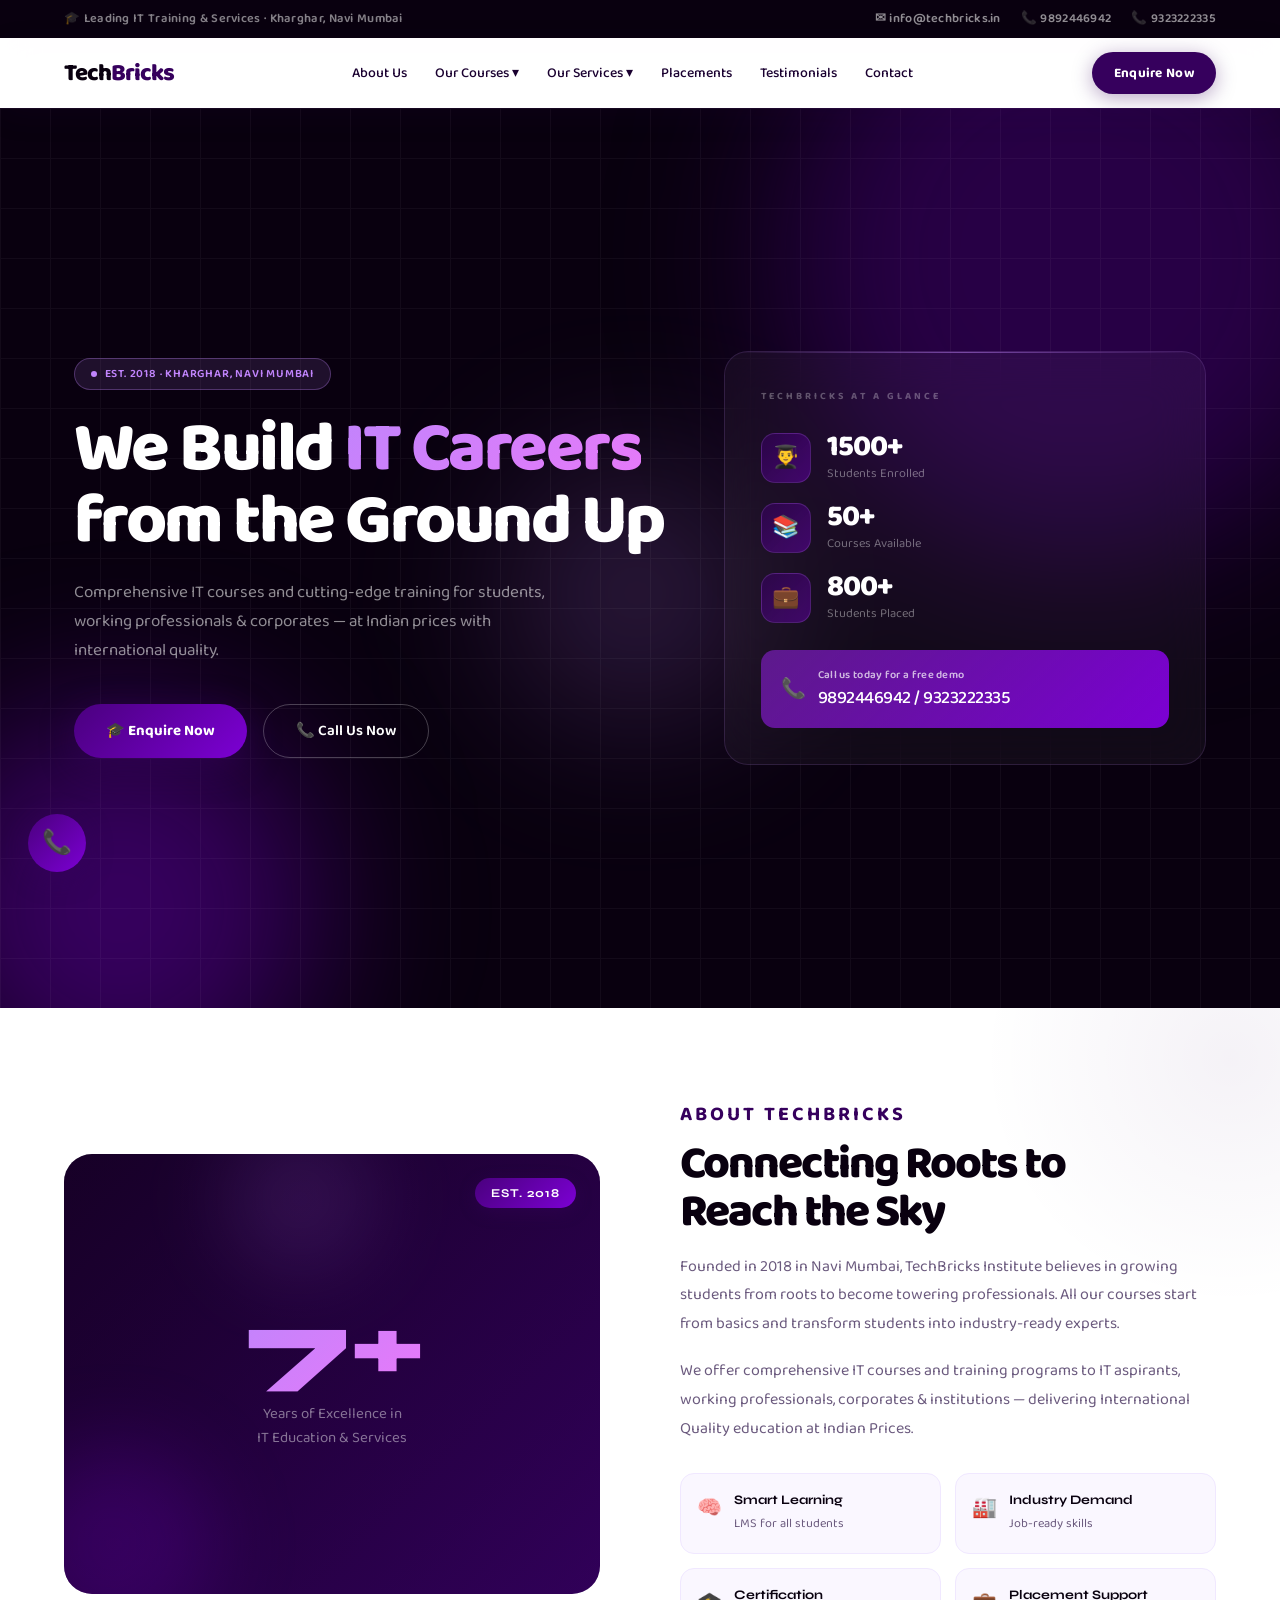
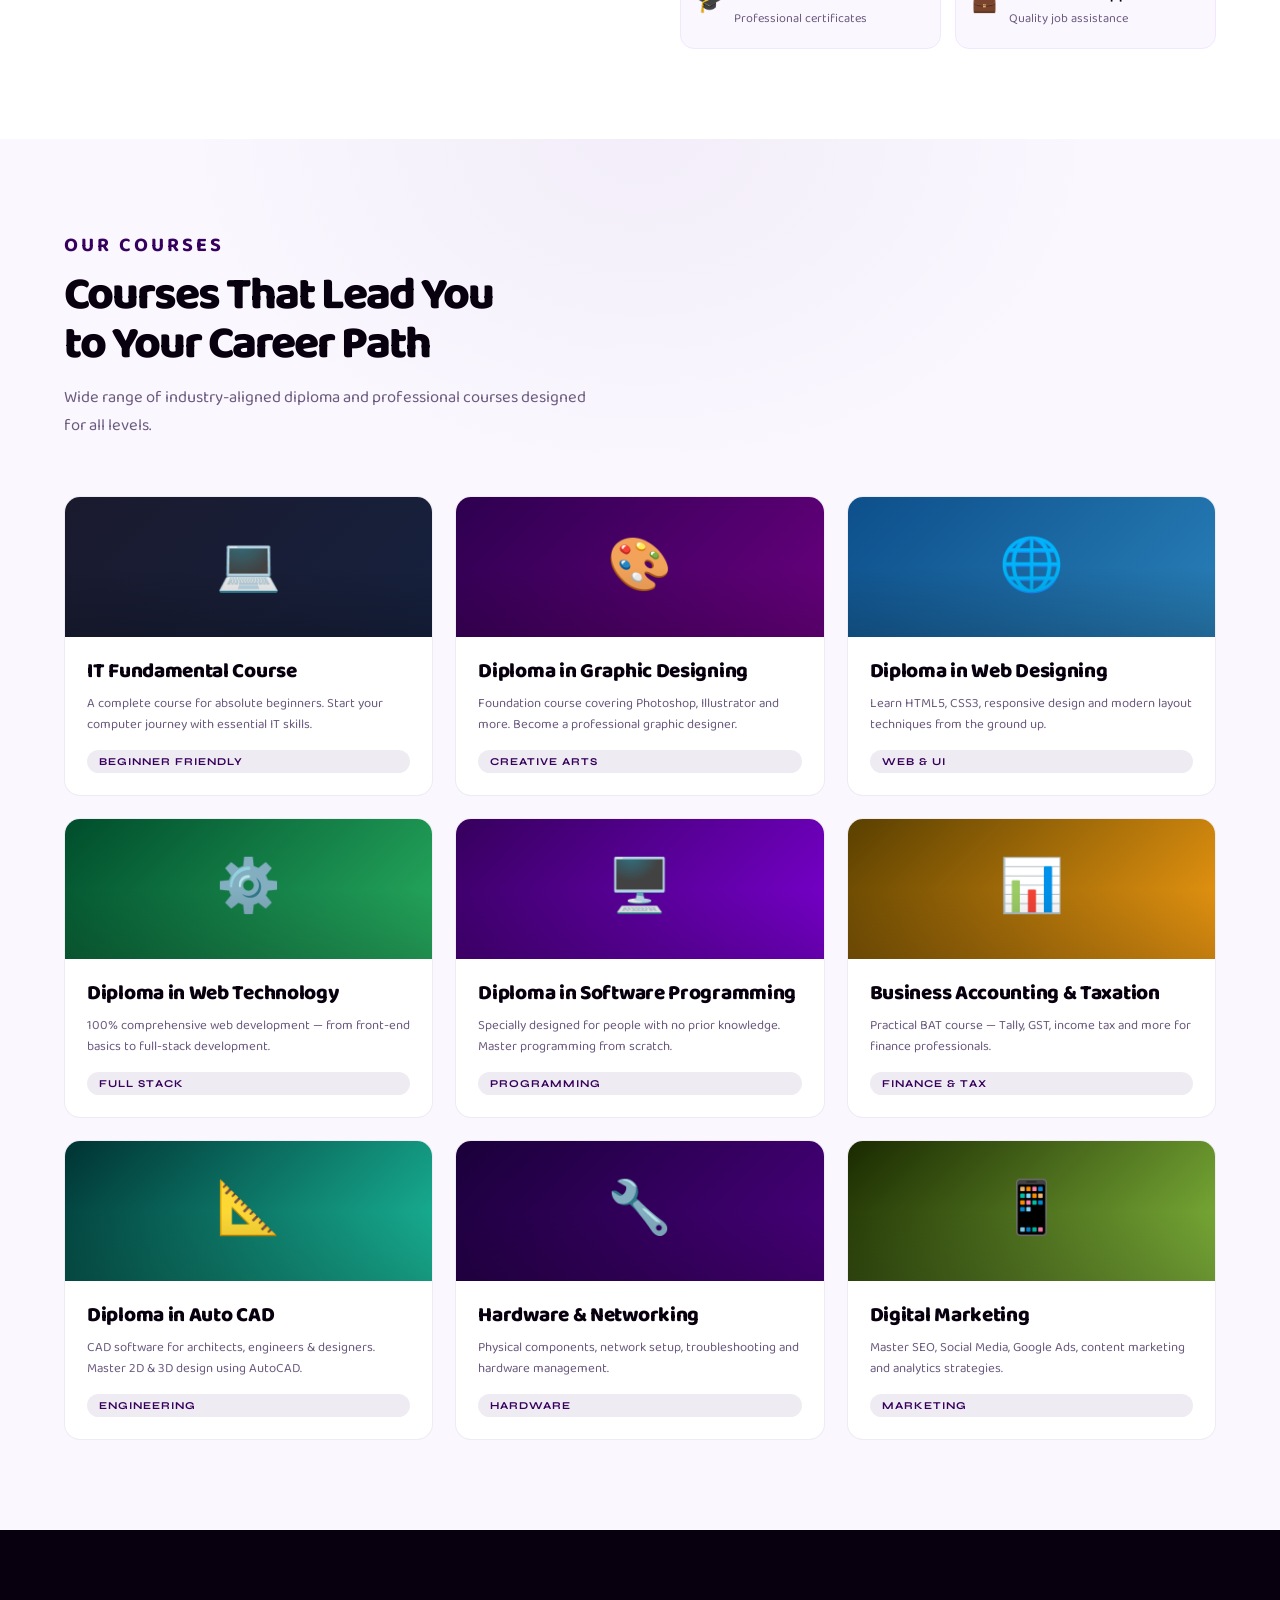
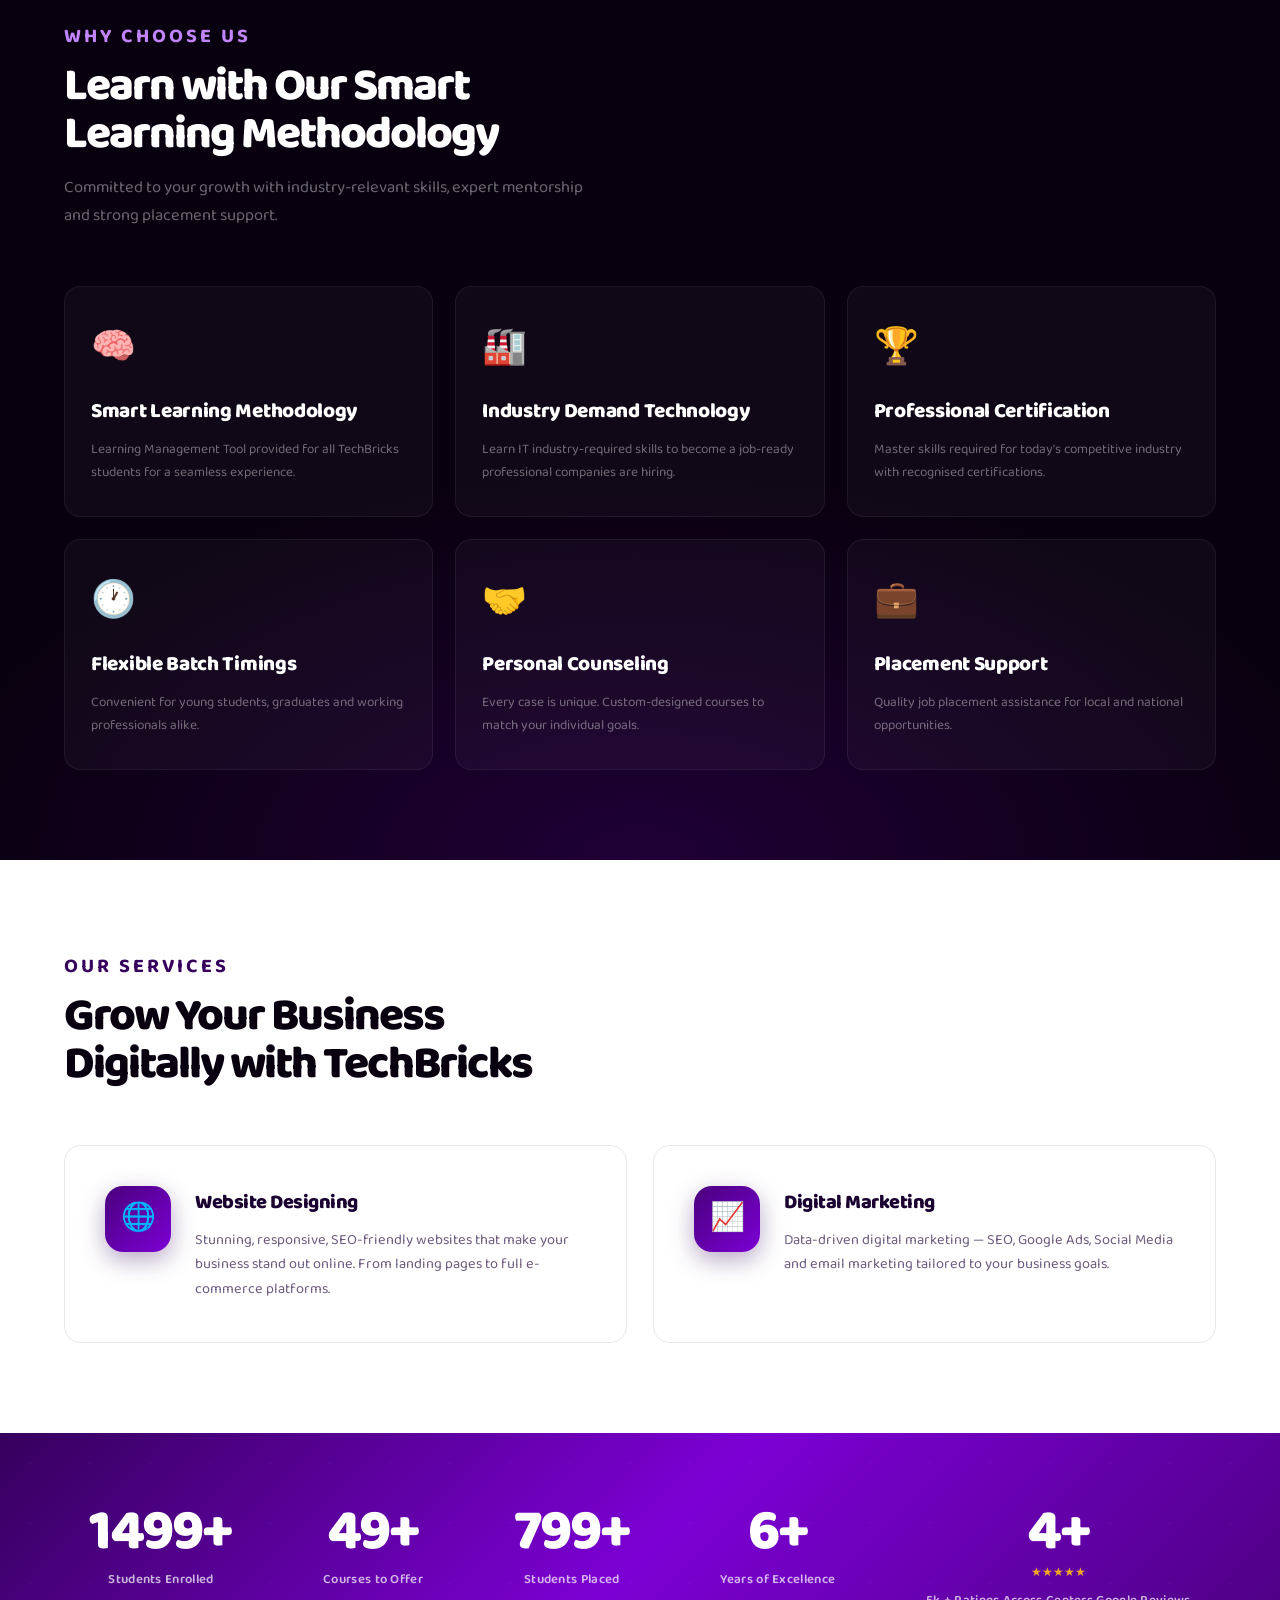
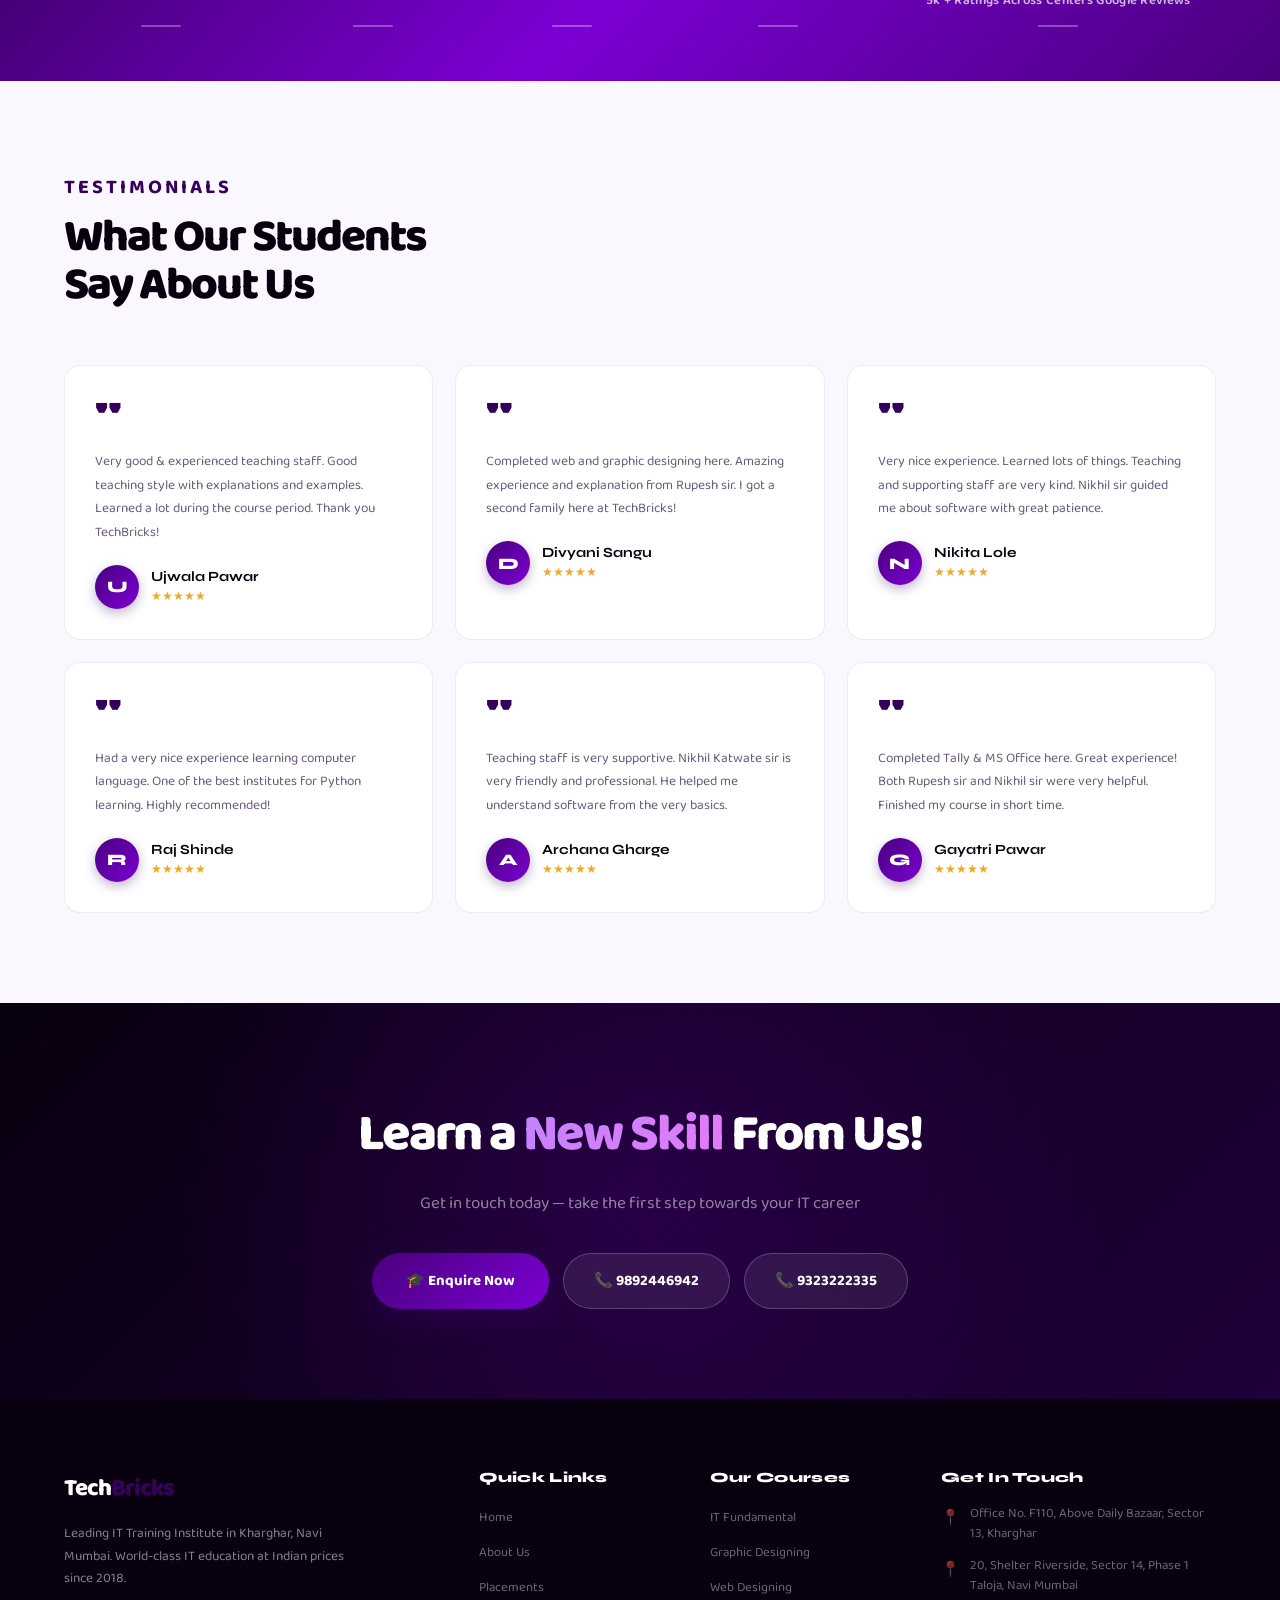
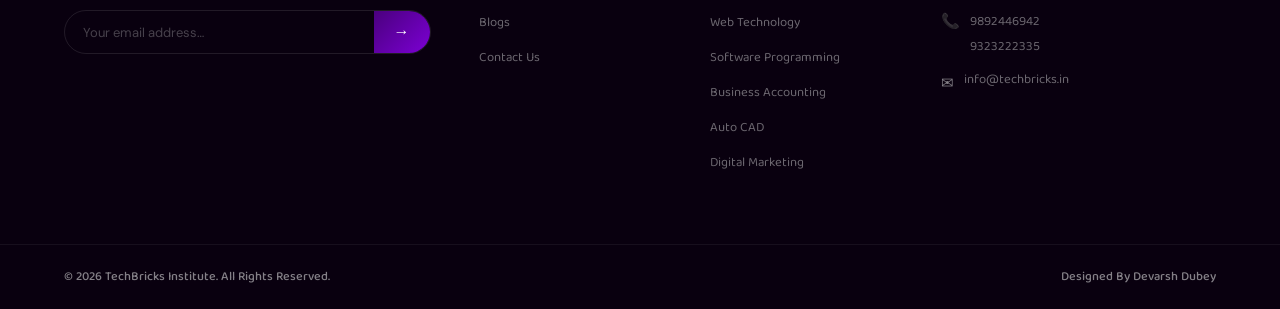
==== commit 35b5356a: "Added Reviews Counter" ====
--- a/index.html
+++ b/index.html
@@ -366,6 +366,11 @@
           <div class="sbnum"><span class="counter" data-target="7">0</span>+</div>
           <div class="sblbl">Years of Excellence</div>
         </div>
+        <div class="sbig reveal">
+          <div class="sbnum"><span class="counter" data-target="4.8">0</span>+</div>
+               <div class="ts">★★★★★</div>
+          <div class="sblbl" style="text-wrap: nowrap;">5k + Ratings Across Centers Google Reviews</div>
+        </div>
       </div>
     </div>
   </div>
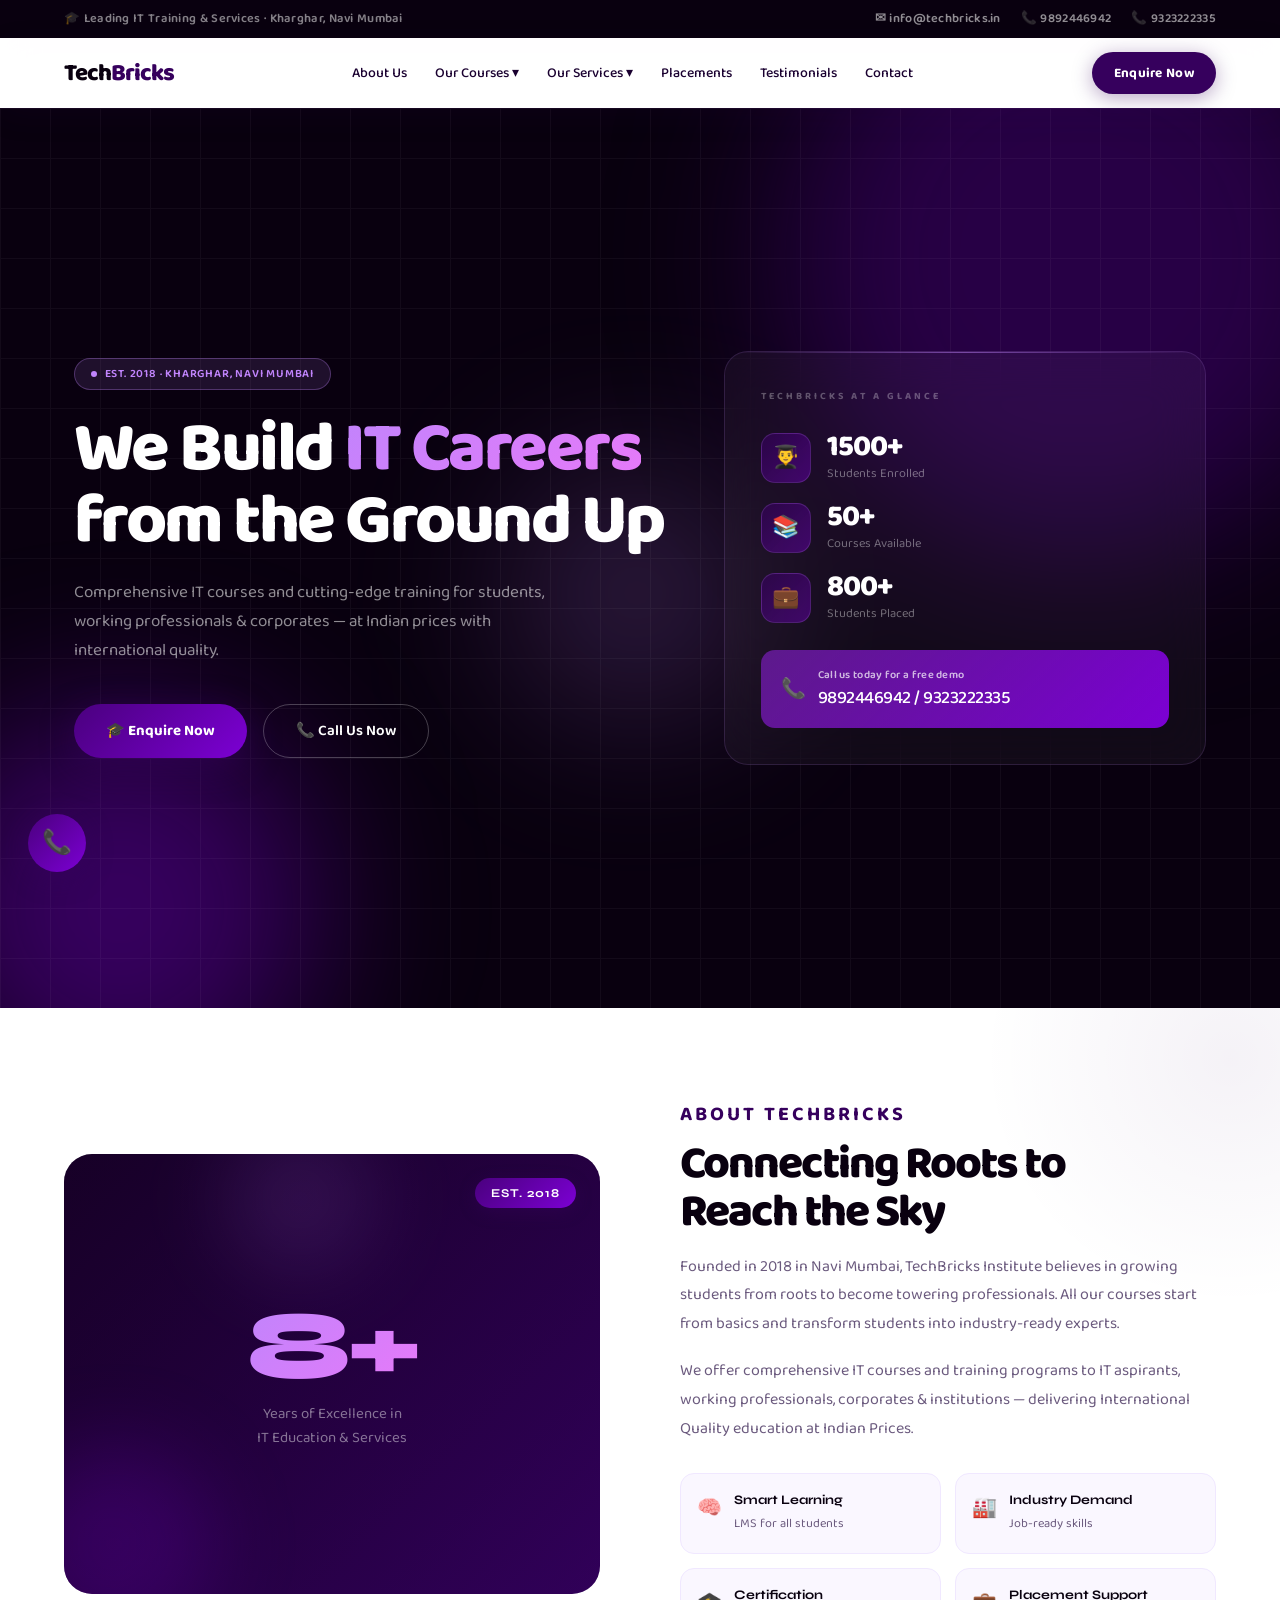
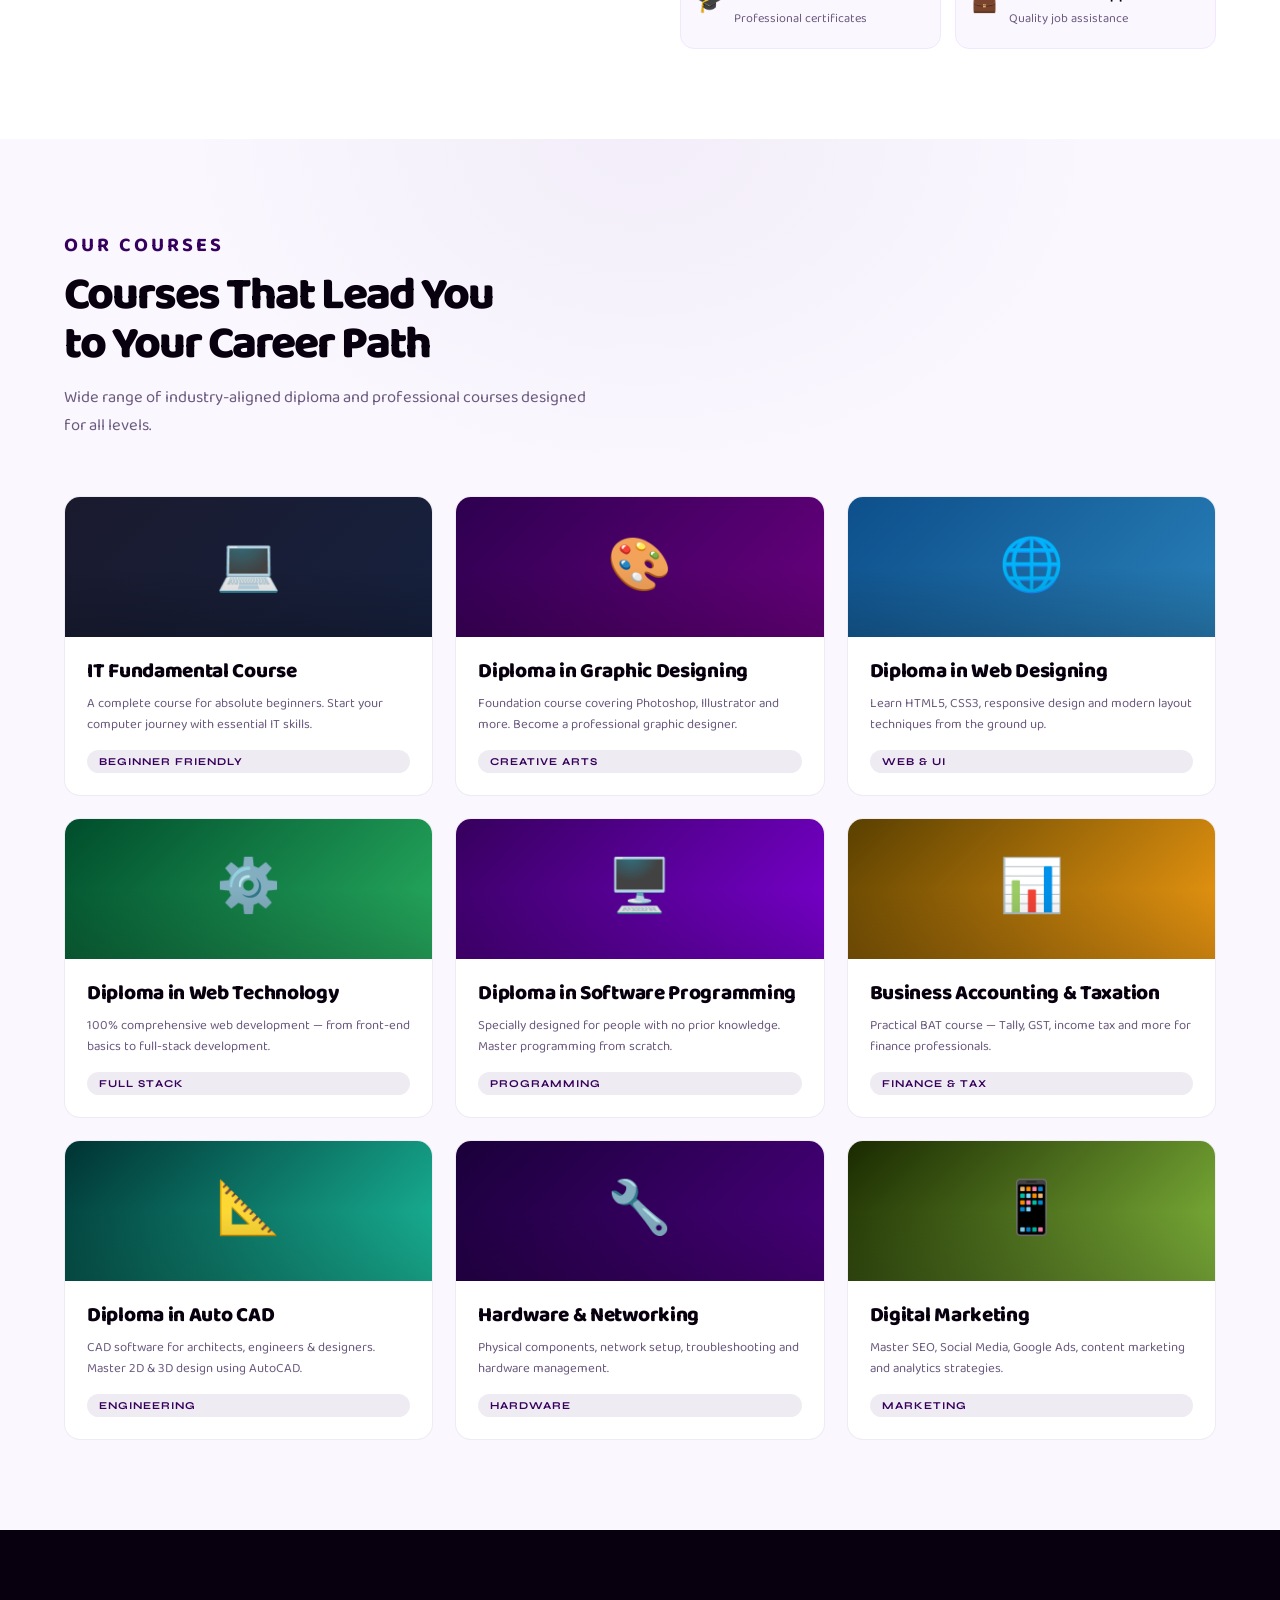
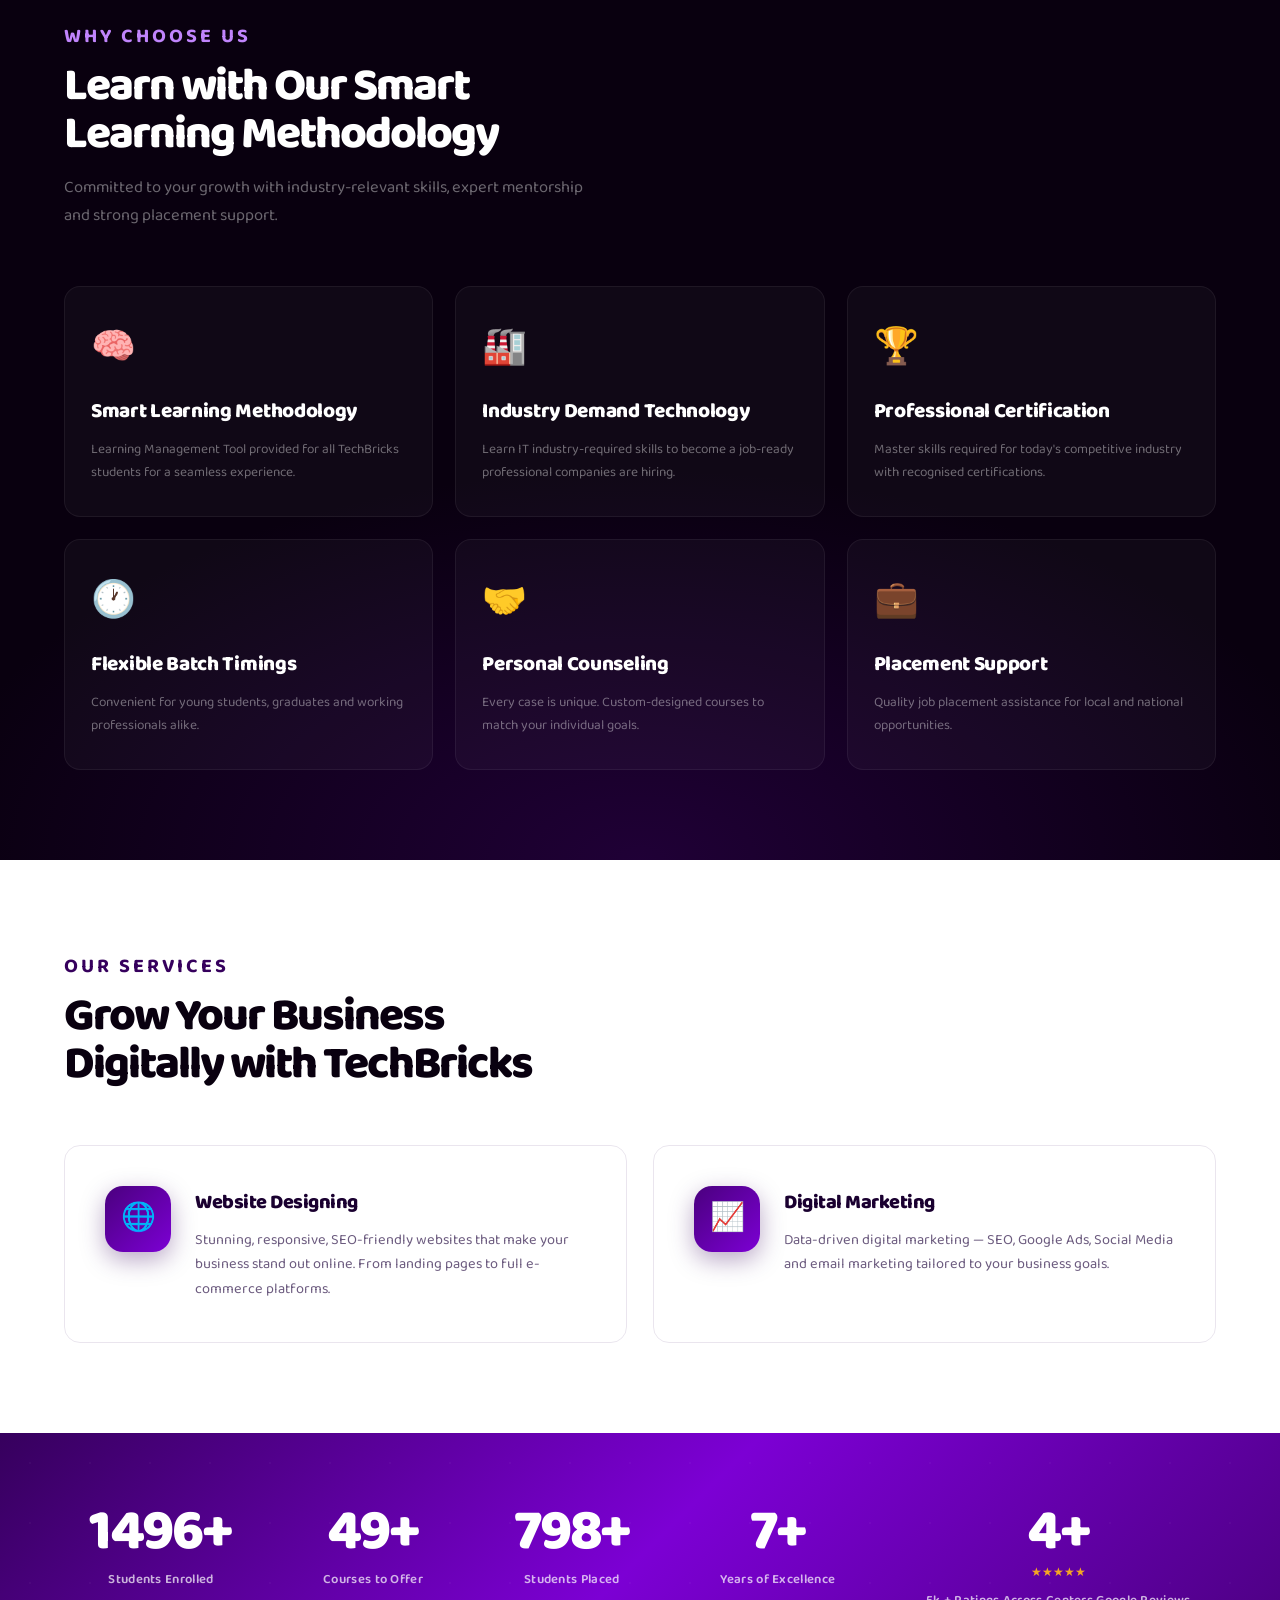
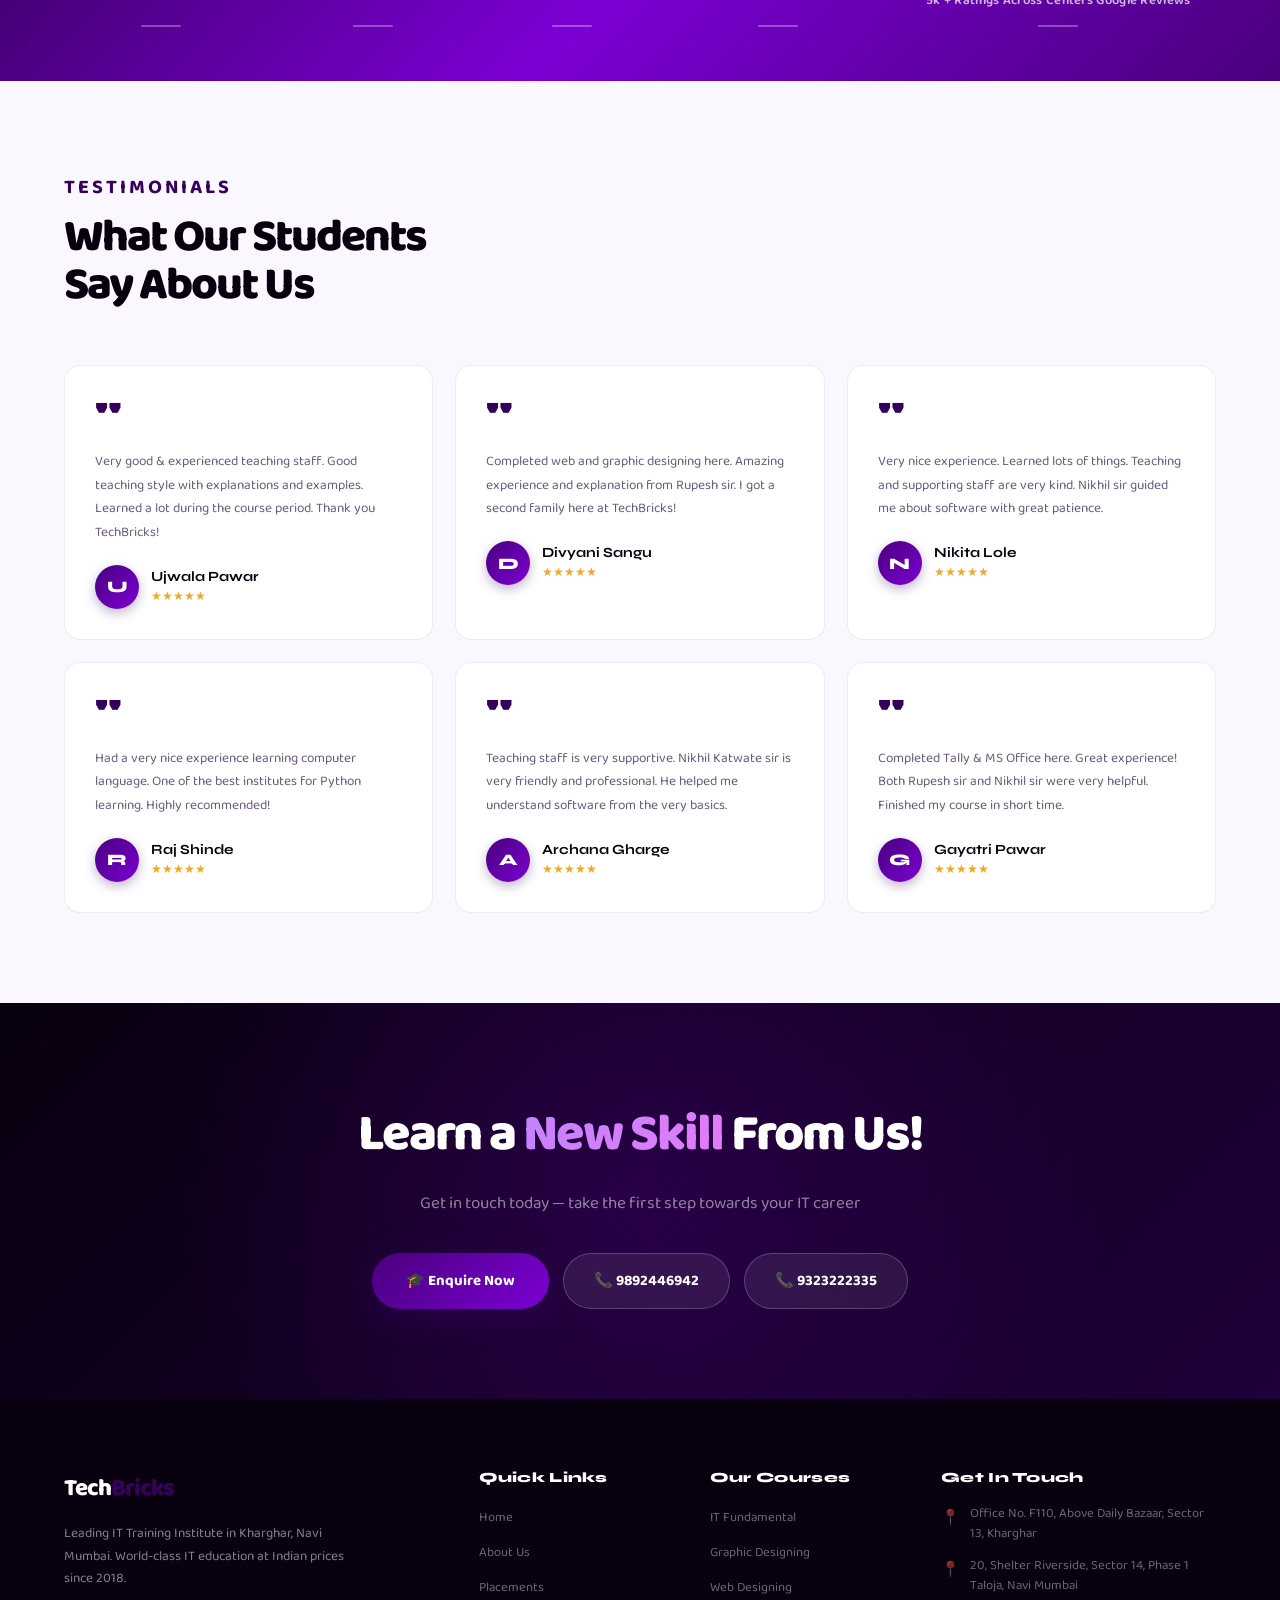
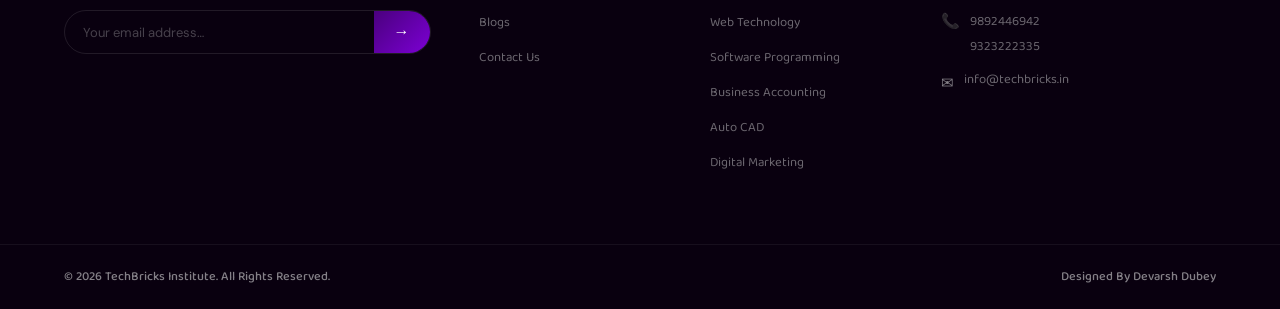
==== commit 6b42577e: "Whatsapp integration" ====
--- a/index.html
+++ b/index.html
@@ -164,7 +164,7 @@
           <div class="dec dec2"></div>
           <div class="ay">Est. 2018</div>
           <div class="avis-inner">
-            <div class="bn">7+</div>
+            <div class="bn">8+</div>
             <p>Years of Excellence in<br>IT Education &amp; Services</p>
           </div>
         </div>
@@ -363,7 +363,7 @@
           <div class="sblbl">Students Placed</div>
         </div>
         <div class="sbig reveal">
-          <div class="sbnum"><span class="counter" data-target="7">0</span>+</div>
+          <div class="sbnum"><span class="counter" data-target="8">0</span>+</div>
           <div class="sblbl">Years of Excellence</div>
         </div>
         <div class="sbig reveal">
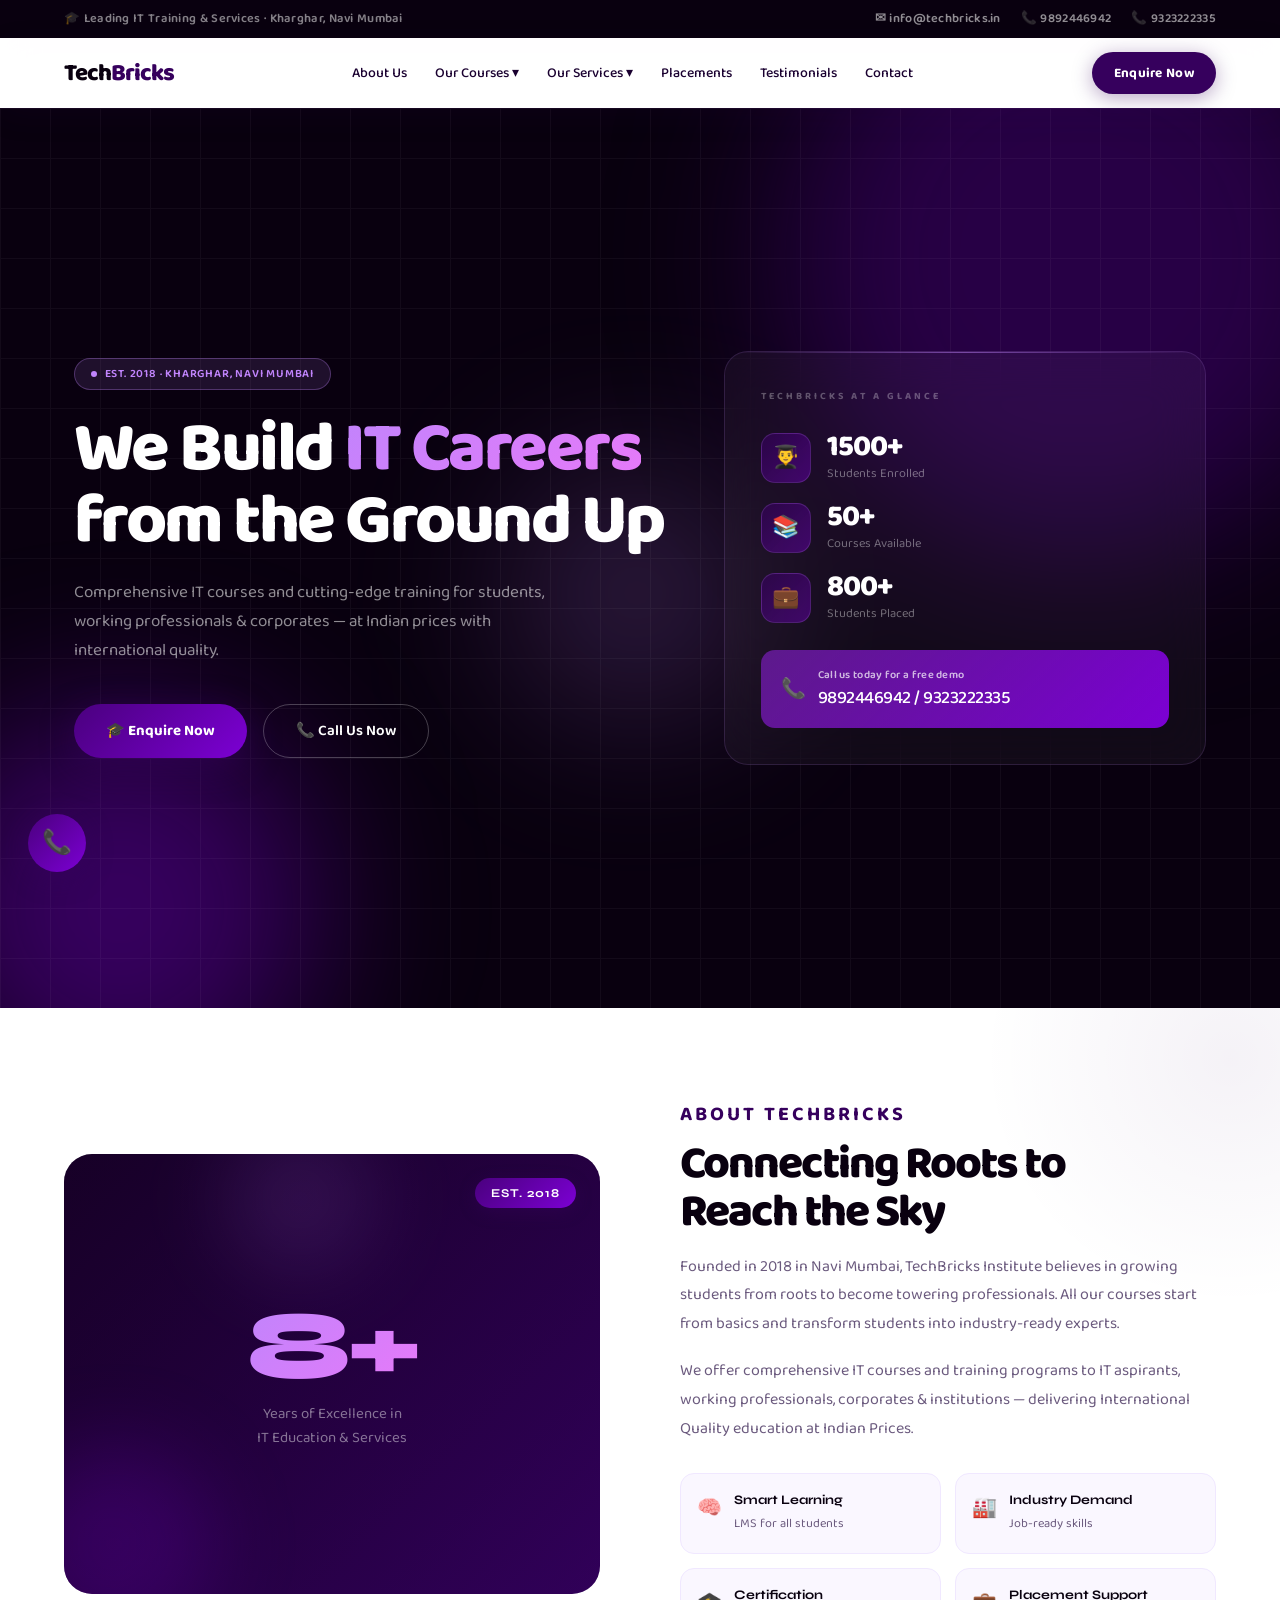
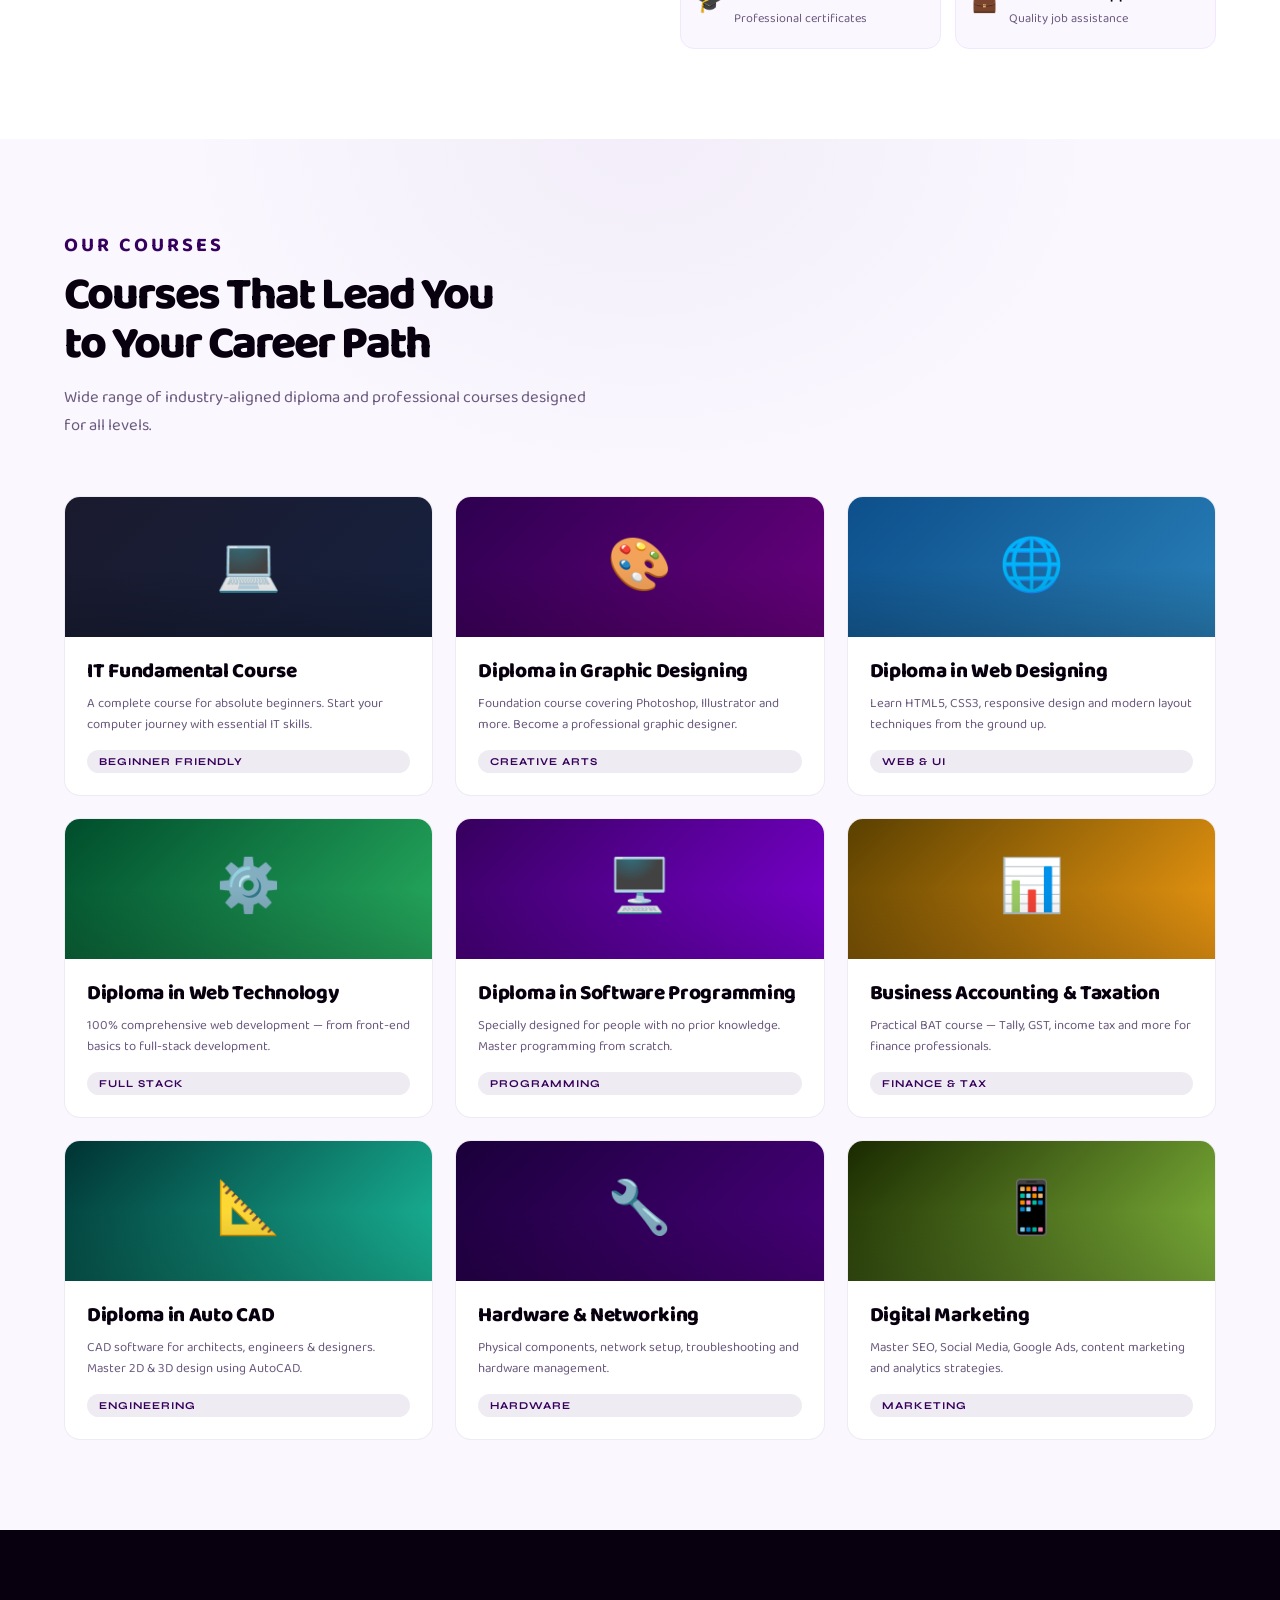
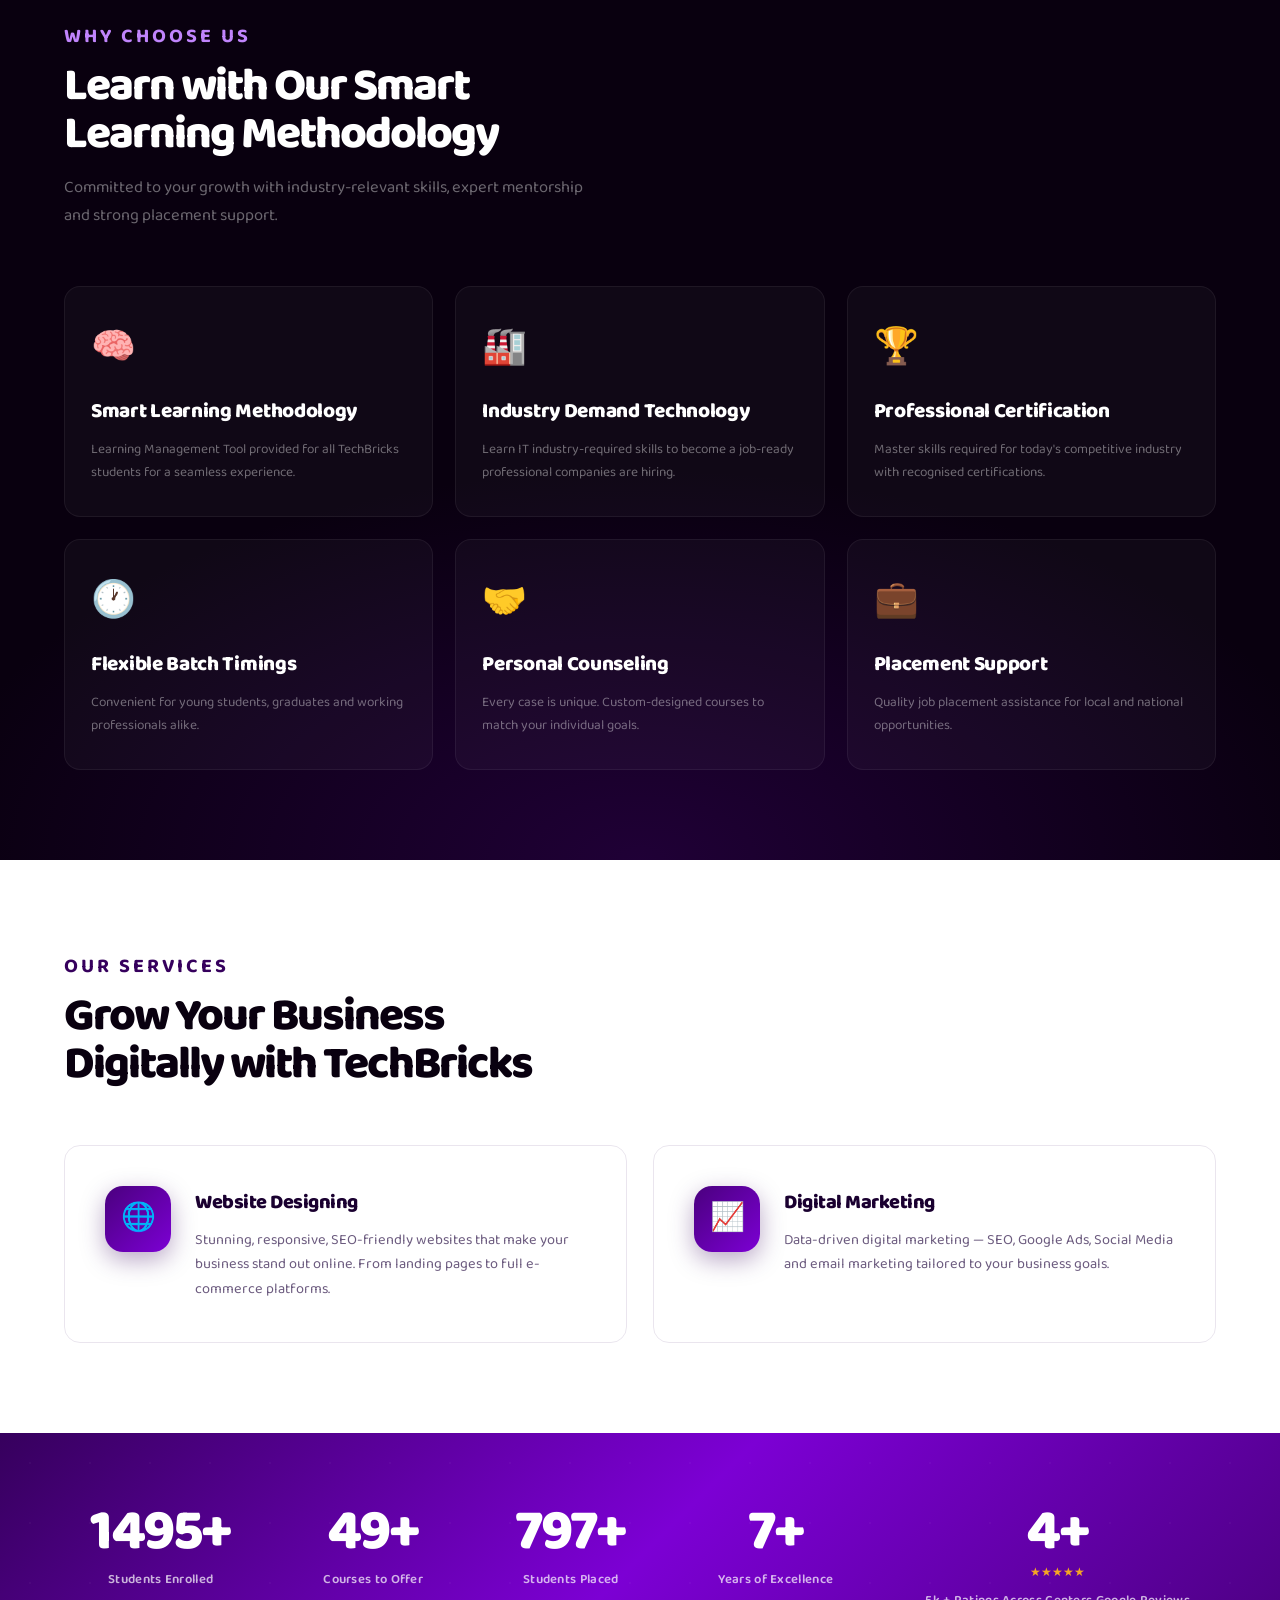
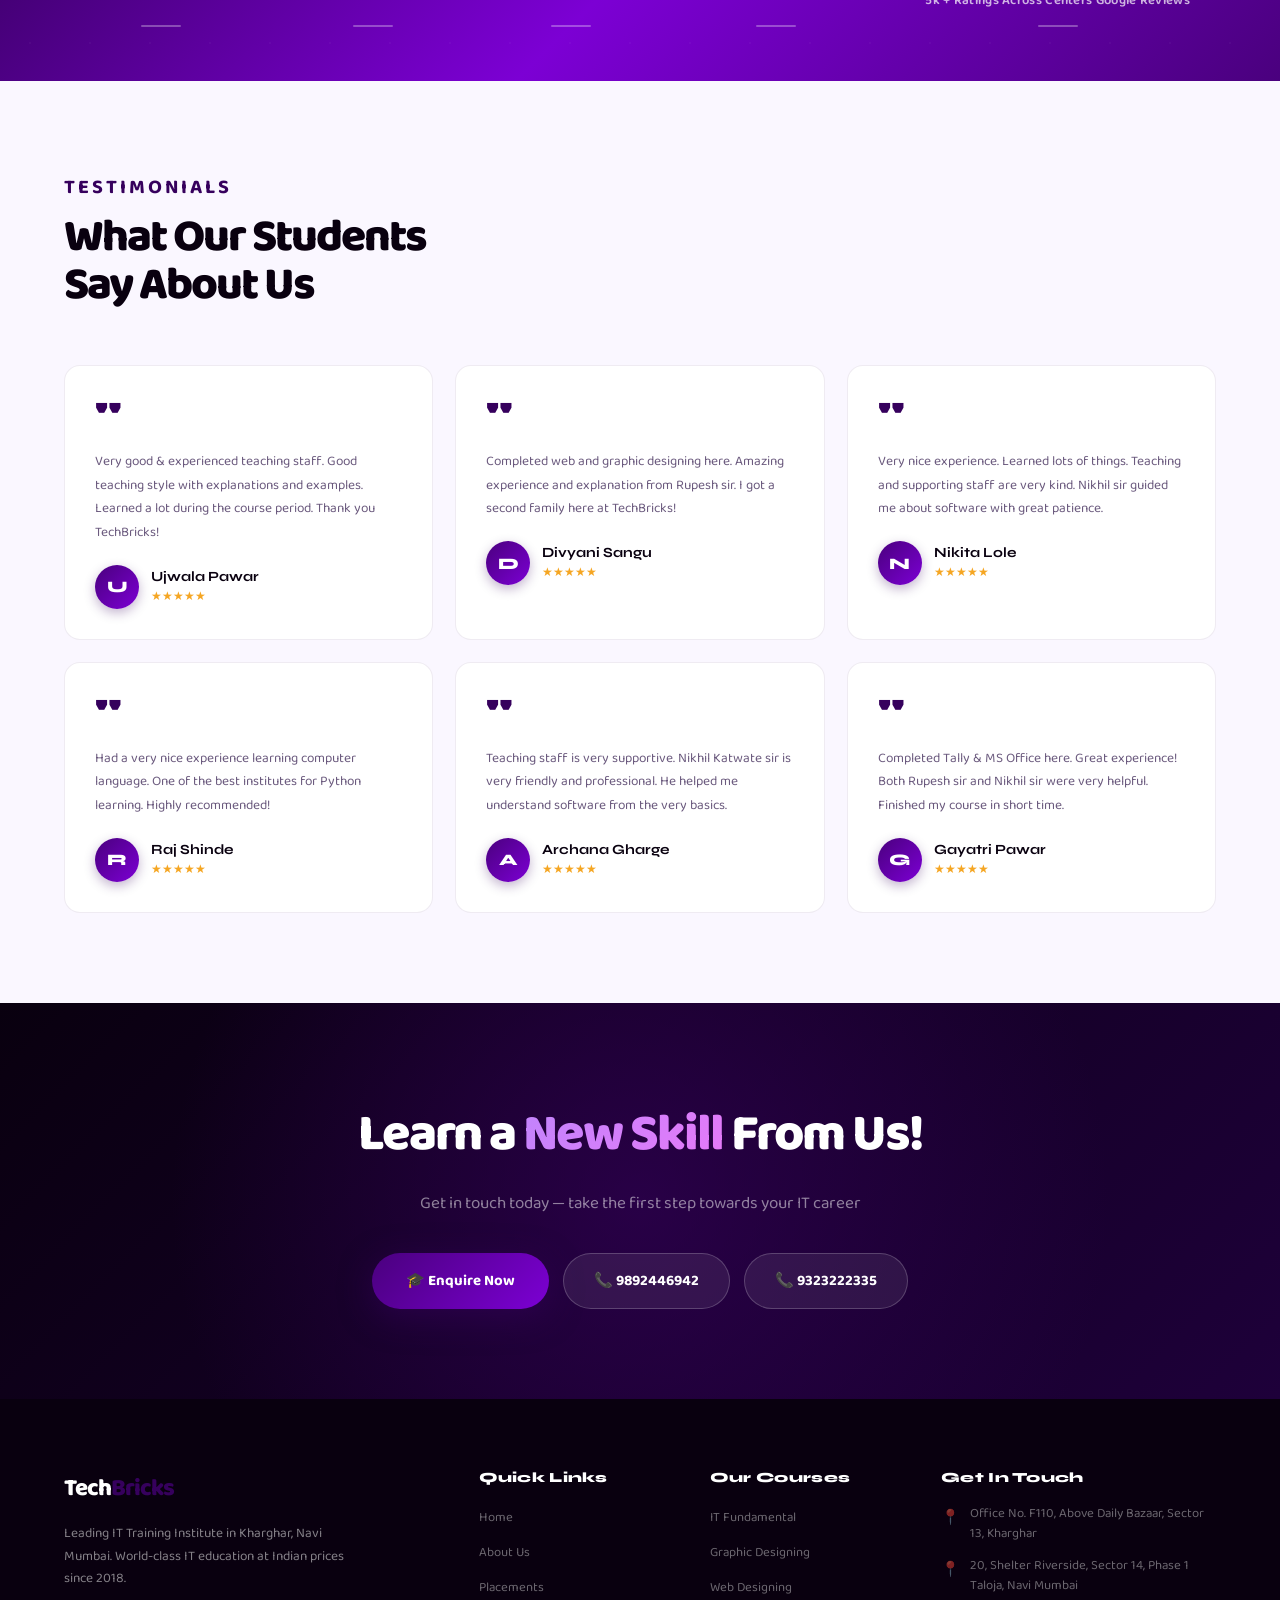
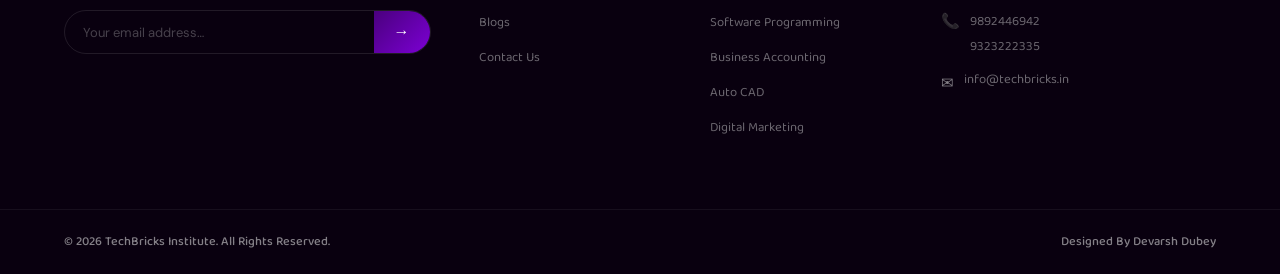
==== commit e71475ff: "Added Website Pages" ====
--- a/index.html
+++ b/index.html
@@ -35,15 +35,15 @@
           <a href="#courses">Our Courses ▾</a>
           <div class="dmenu">
             <h5>Our Courses</h5>
-            <a href="#">IT Fundamental Course</a>
-            <a href="#">Diploma in Graphic Designing</a>
-            <a href="#">Diploma in Web Designing</a>
-            <a href="#">Diploma in Web Technology</a>
-            <a href="#">Diploma in Software Programming</a>
-            <a href="#">Business Accounting &amp; Taxation</a>
-            <a href="#">Diploma in Auto CAD</a>
-            <a href="#">Hardware &amp; Networking</a>
-            <a href="#">Digital Marketing</a>
+            <a href="it_fundamental.html">IT Fundamental Course</a>
+            <a href="graphic-designing.html">Diploma in Graphic Designing</a>
+            <a href="web-designing.html">Diploma in Web Designing</a>
+            <a href="Web_Development.html">Diploma in Web Technology</a>
+            <a href="SoftwareProgramming.html">Diploma in Software Programming</a>
+            <a href="Buisness_Accounting.html">Business Accounting &amp; Taxation</a>
+            <a href="autocad.html">Diploma in Auto CAD</a>
+            <a href="hardware_networking.html">Hardware &amp; Networking</a>
+            <a href="digital_market.html">Digital Marketing</a>
           </div>
         </li>
         <li class="dropdown">
@@ -502,14 +502,13 @@
           <div class="fc">
             <h5>Our Courses</h5>
             <ul>
-              <li><a href="#">IT Fundamental</a></li>
-              <li><a href="#">Graphic Designing</a></li>
-              <li><a href="#">Web Designing</a></li>
-              <li><a href="#">Web Technology</a></li>
-              <li><a href="#">Software Programming</a></li>
-              <li><a href="#">Business Accounting</a></li>
-              <li><a href="#">Auto CAD</a></li>
-              <li><a href="#">Digital Marketing</a></li>
+              <li><a href="it_fundamental.html">IT Fundamental</a></li>
+              <li><a href="graphicdesign.html">Graphic Designing</a></li>
+              <li><a href="web_designing.html">Web Designing</a></li>
+              <li><a href="Web_Development.html">Software Programming</a></li>
+              <li><a href="Buisness_Accounting.html">Business Accounting</a></li>
+              <li><a href="autocad.html">Auto CAD</a></li>
+              <li><a href="digital_market.html">Digital Marketing</a></li>
             </ul>
           </div>
           <div class="fc">
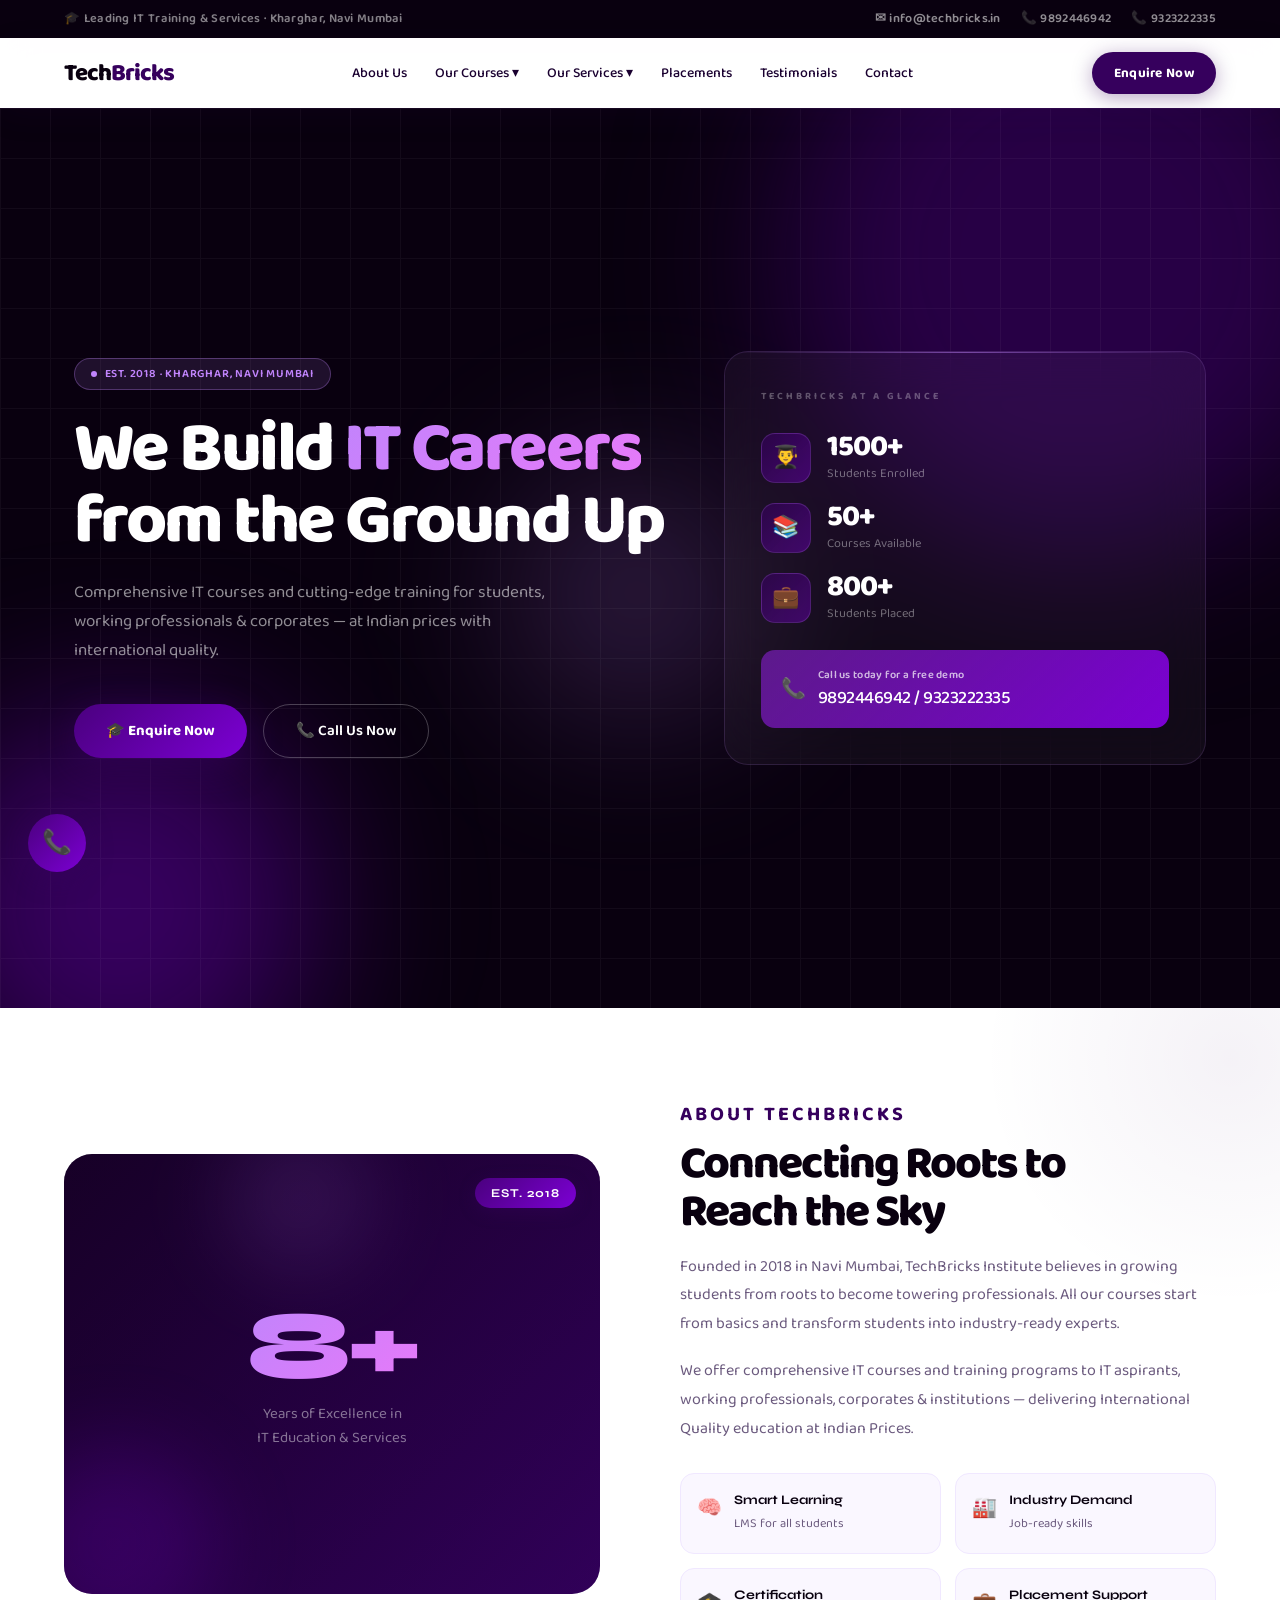
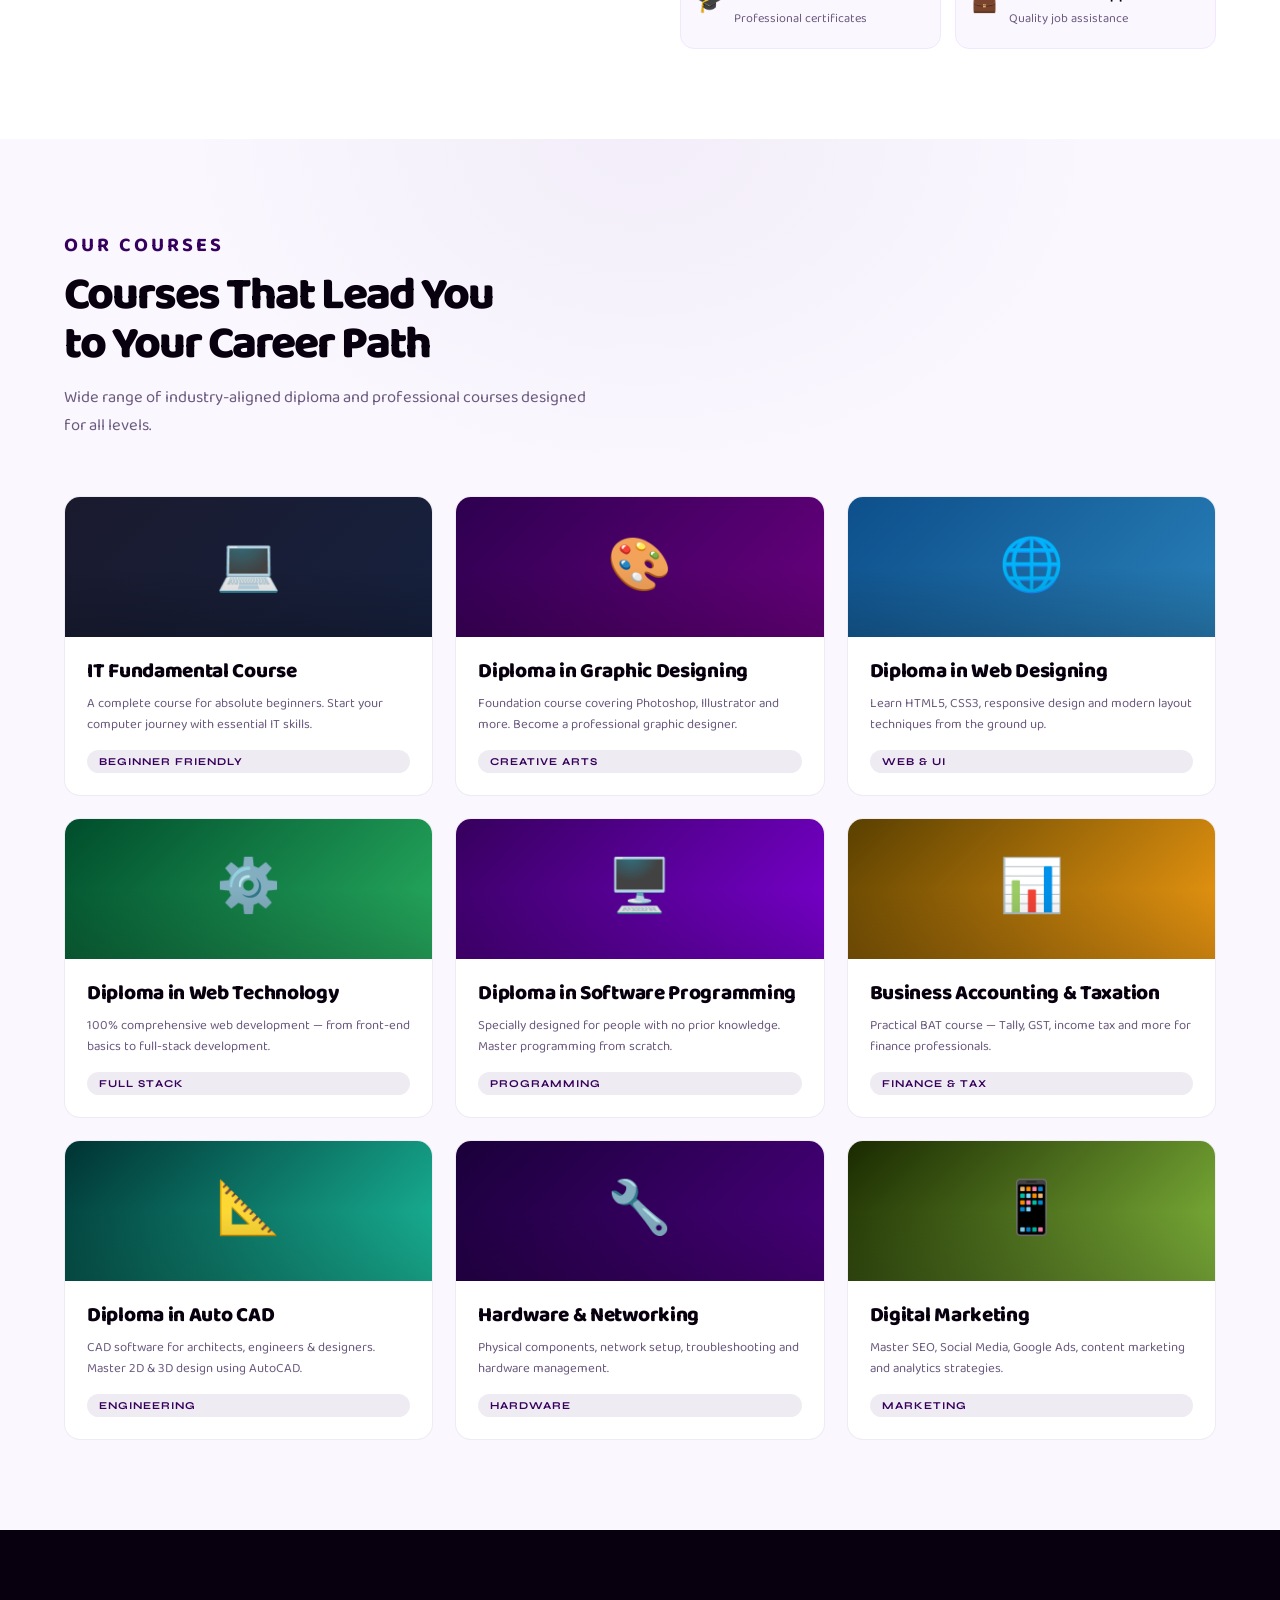
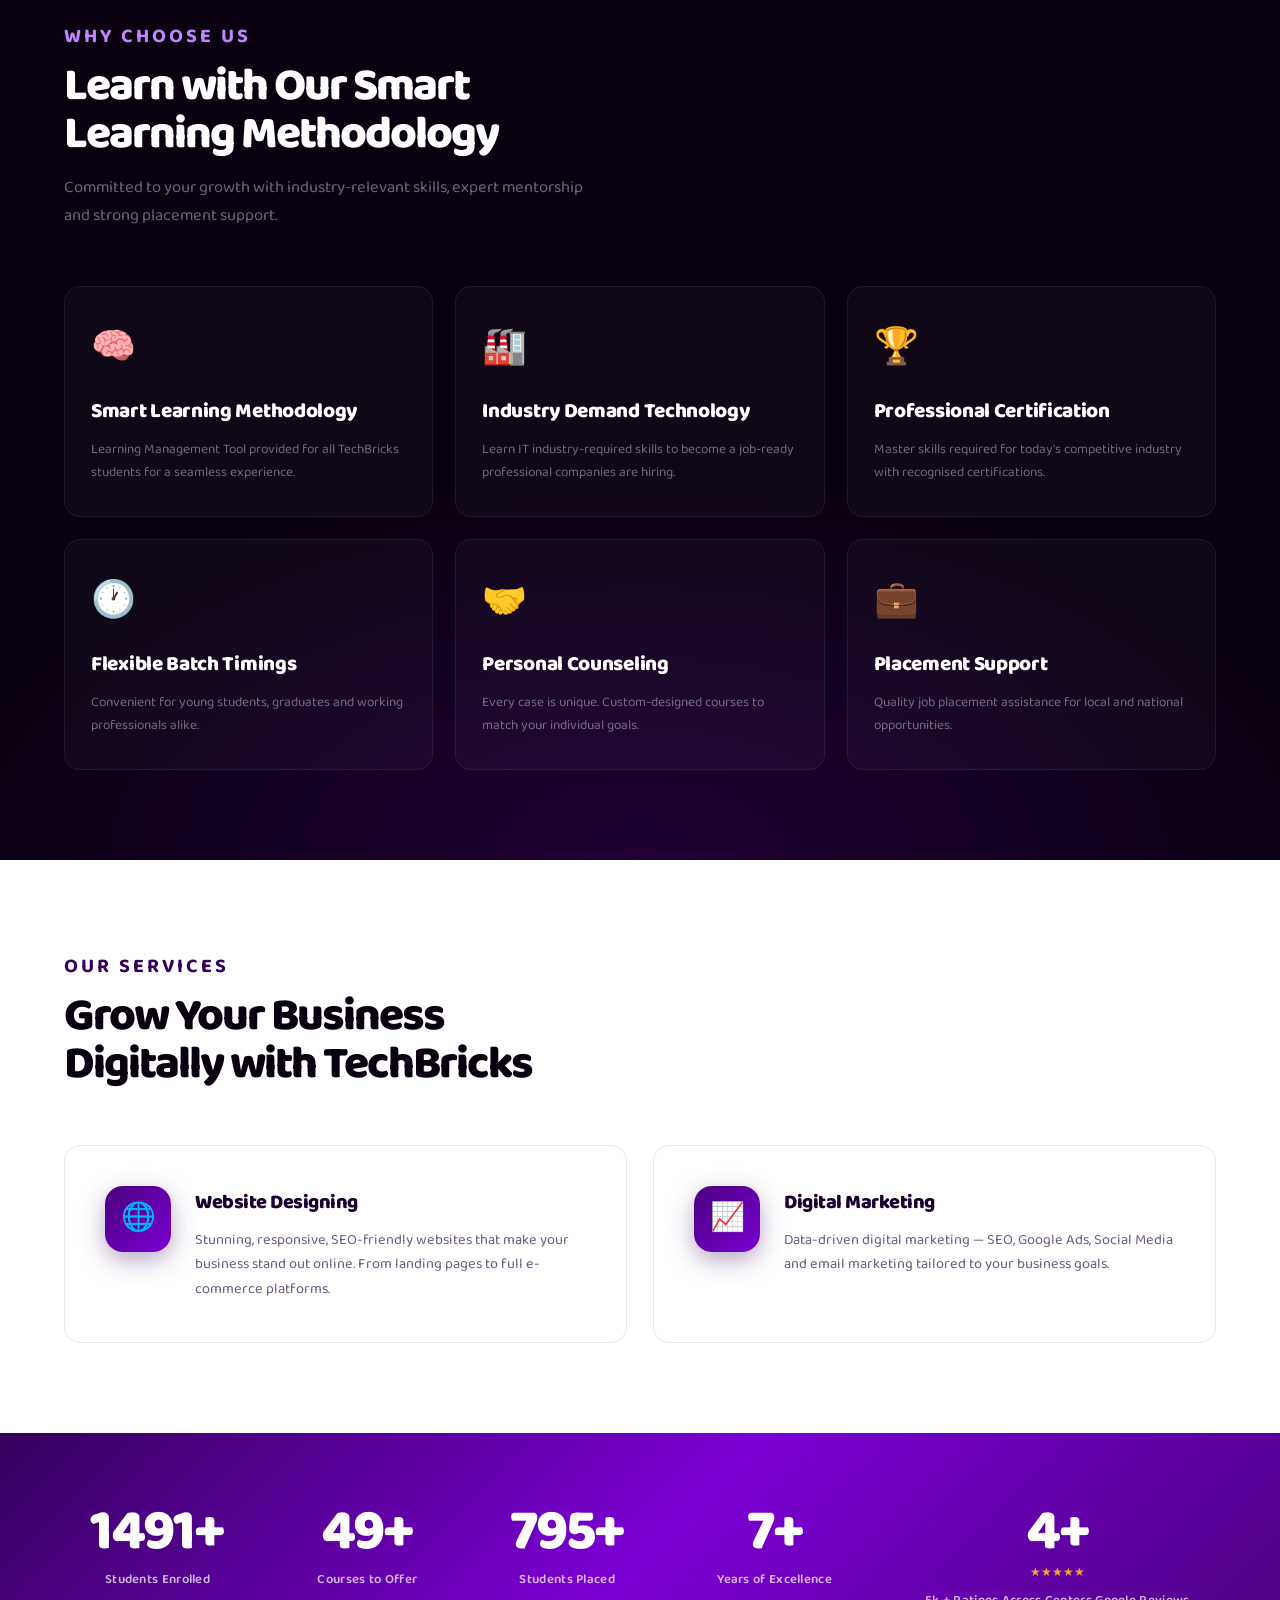
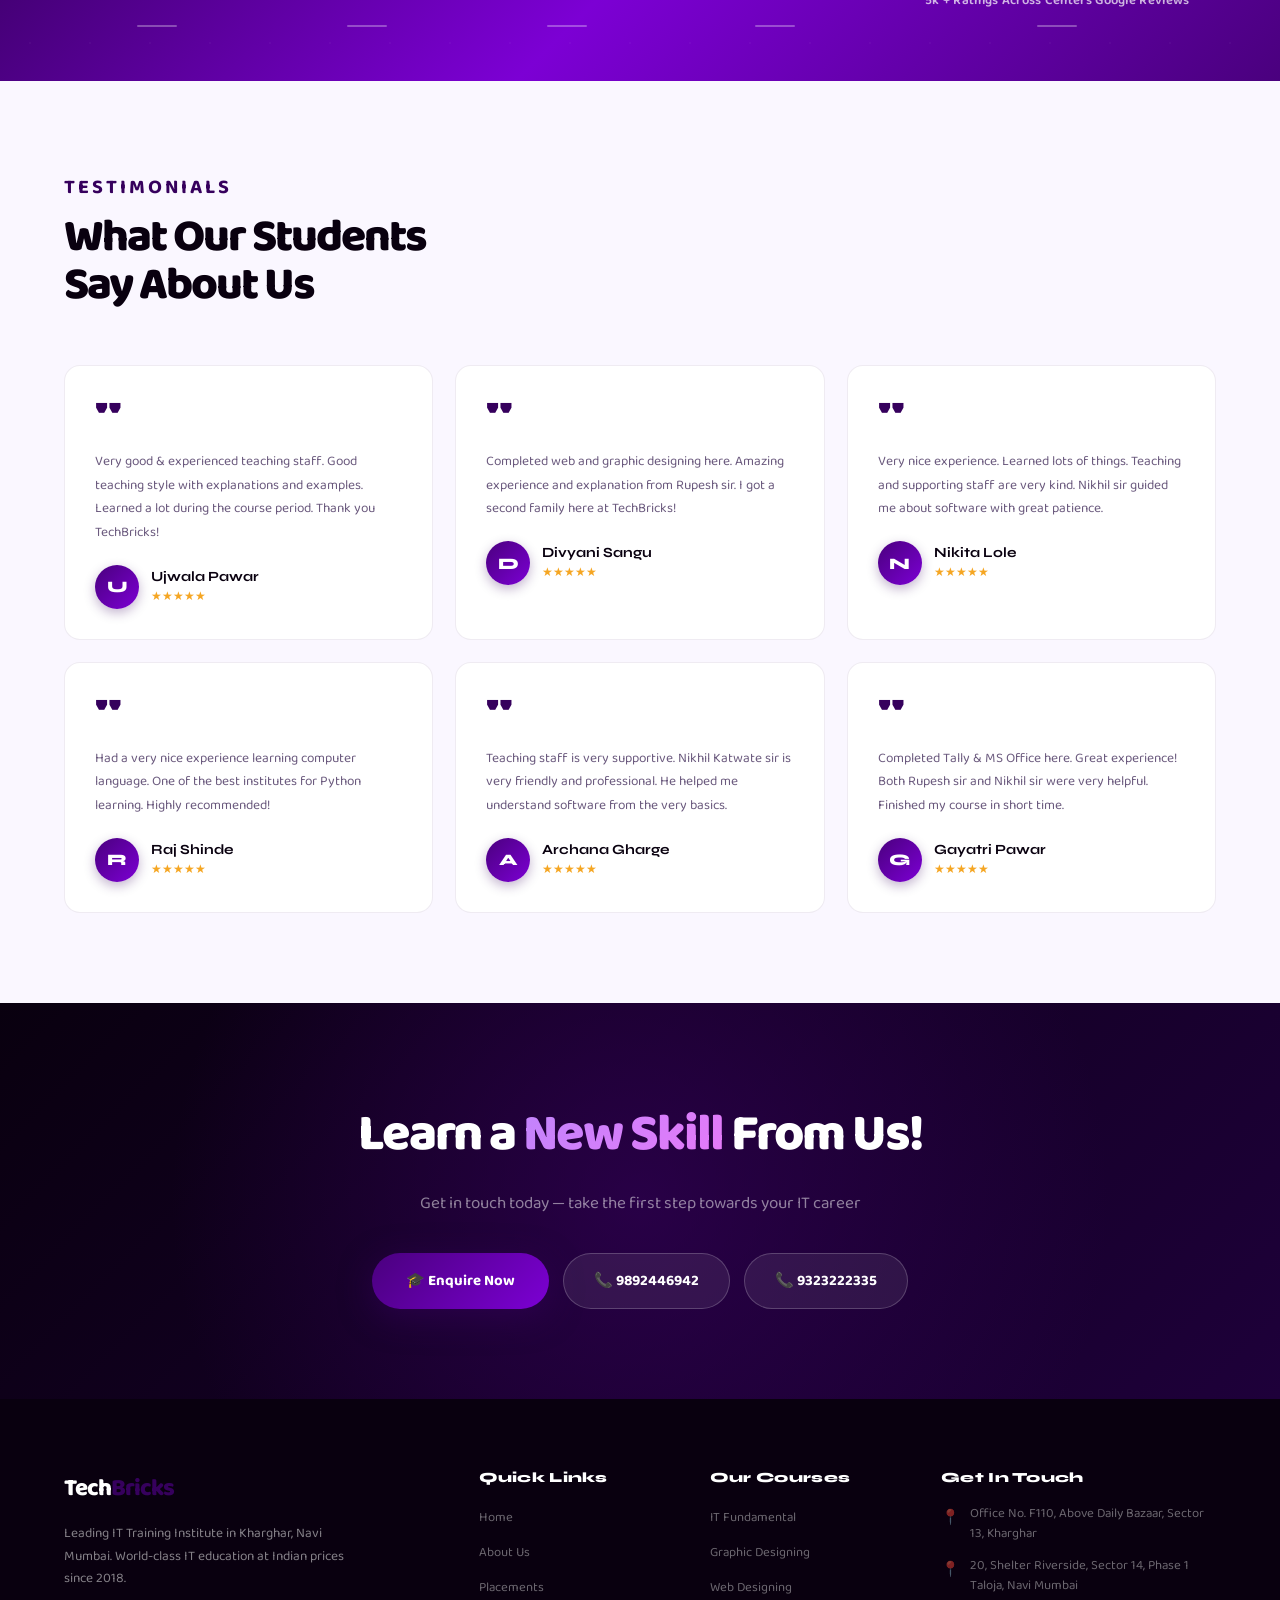
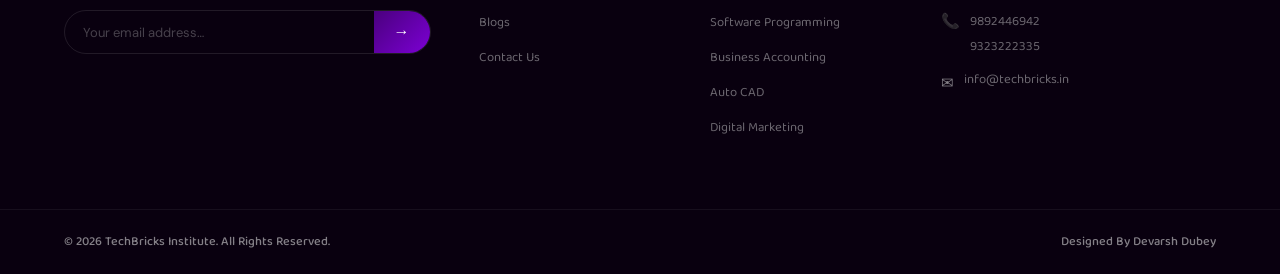
==== commit 86ac2c52: "Updating nav" ====
--- a/index.html
+++ b/index.html
@@ -72,15 +72,15 @@
       <li>
         <a href="#courses" class="mst" data-t="mc1">Our Courses <span class="marr">›</span></a>
         <div class="msub" id="mc1">
-          <a href="#">IT Fundamental Course</a>
-          <a href="#">Graphic Designing</a>
-          <a href="#">Web Designing</a>
-          <a href="#">Web Technology</a>
-          <a href="#">Software Programming</a>
-          <a href="#">Business Accounting</a>
-          <a href="#">Auto CAD</a>
-          <a href="#">Hardware &amp; Networking</a>
-          <a href="#">Digital Marketing</a>
+          <a href="it_fundamental.html">IT Fundamental Course</a>
+          <a href="graphic-designing.html">Graphic Designing</a>
+          <a href="web-designing.html">Web Designing</a>
+          <a href="Web_Development.html">Web Technology</a>
+          <a href="SoftwareProgramming.html">Software Programming</a>
+          <a href="Buisness_Accounting.html">Business Accounting</a>
+          <a href="autocad.html">Auto CAD</a>
+          <a href="hardware_networking.html">Hardware &amp; Networking</a>
+          <a href="digital_market.html">Digital Marketing</a>
         </div>
       </li>
       <li>
@@ -503,8 +503,8 @@
             <h5>Our Courses</h5>
             <ul>
               <li><a href="it_fundamental.html">IT Fundamental</a></li>
-              <li><a href="graphicdesign.html">Graphic Designing</a></li>
-              <li><a href="web_designing.html">Web Designing</a></li>
+              <li><a href="graphic-designing.html">Graphic Designing</a></li>
+              <li><a href="web-designing.html">Web Designing</a></li>
               <li><a href="Web_Development.html">Software Programming</a></li>
               <li><a href="Buisness_Accounting.html">Business Accounting</a></li>
               <li><a href="autocad.html">Auto CAD</a></li>
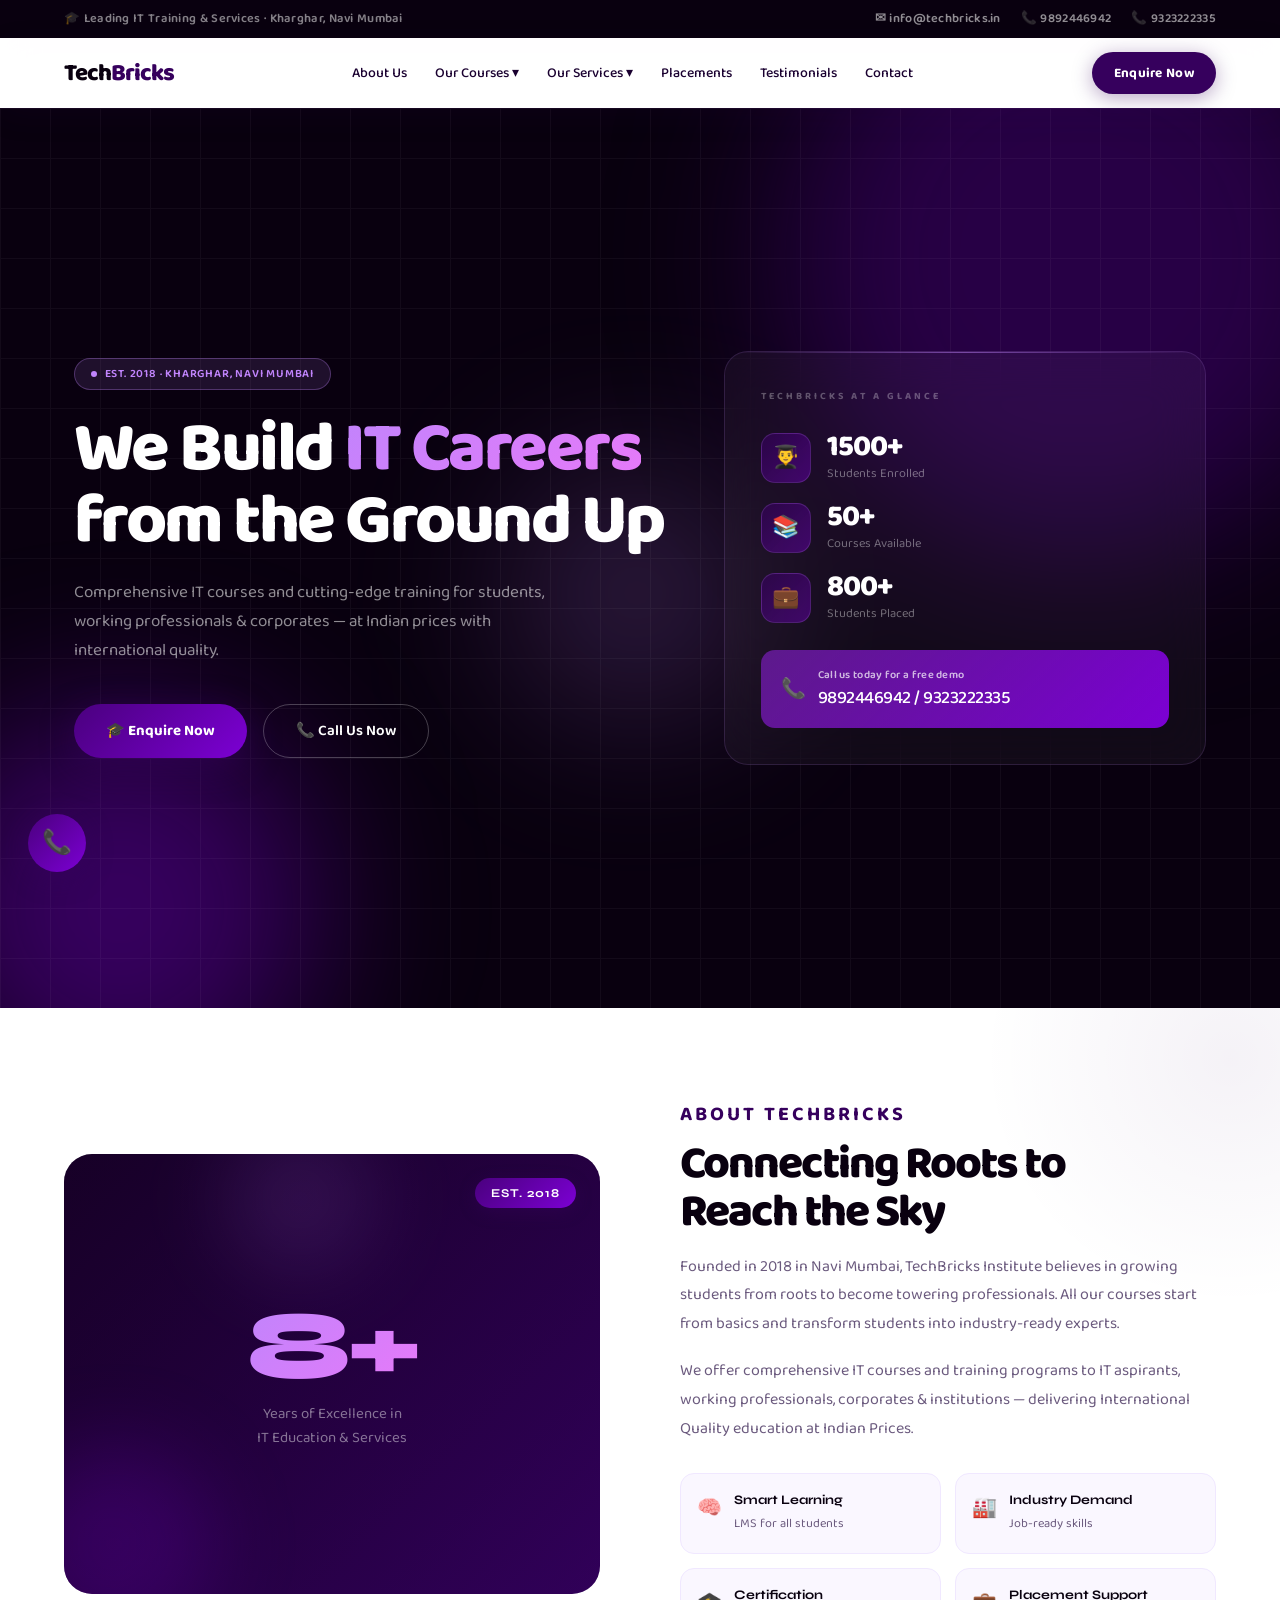
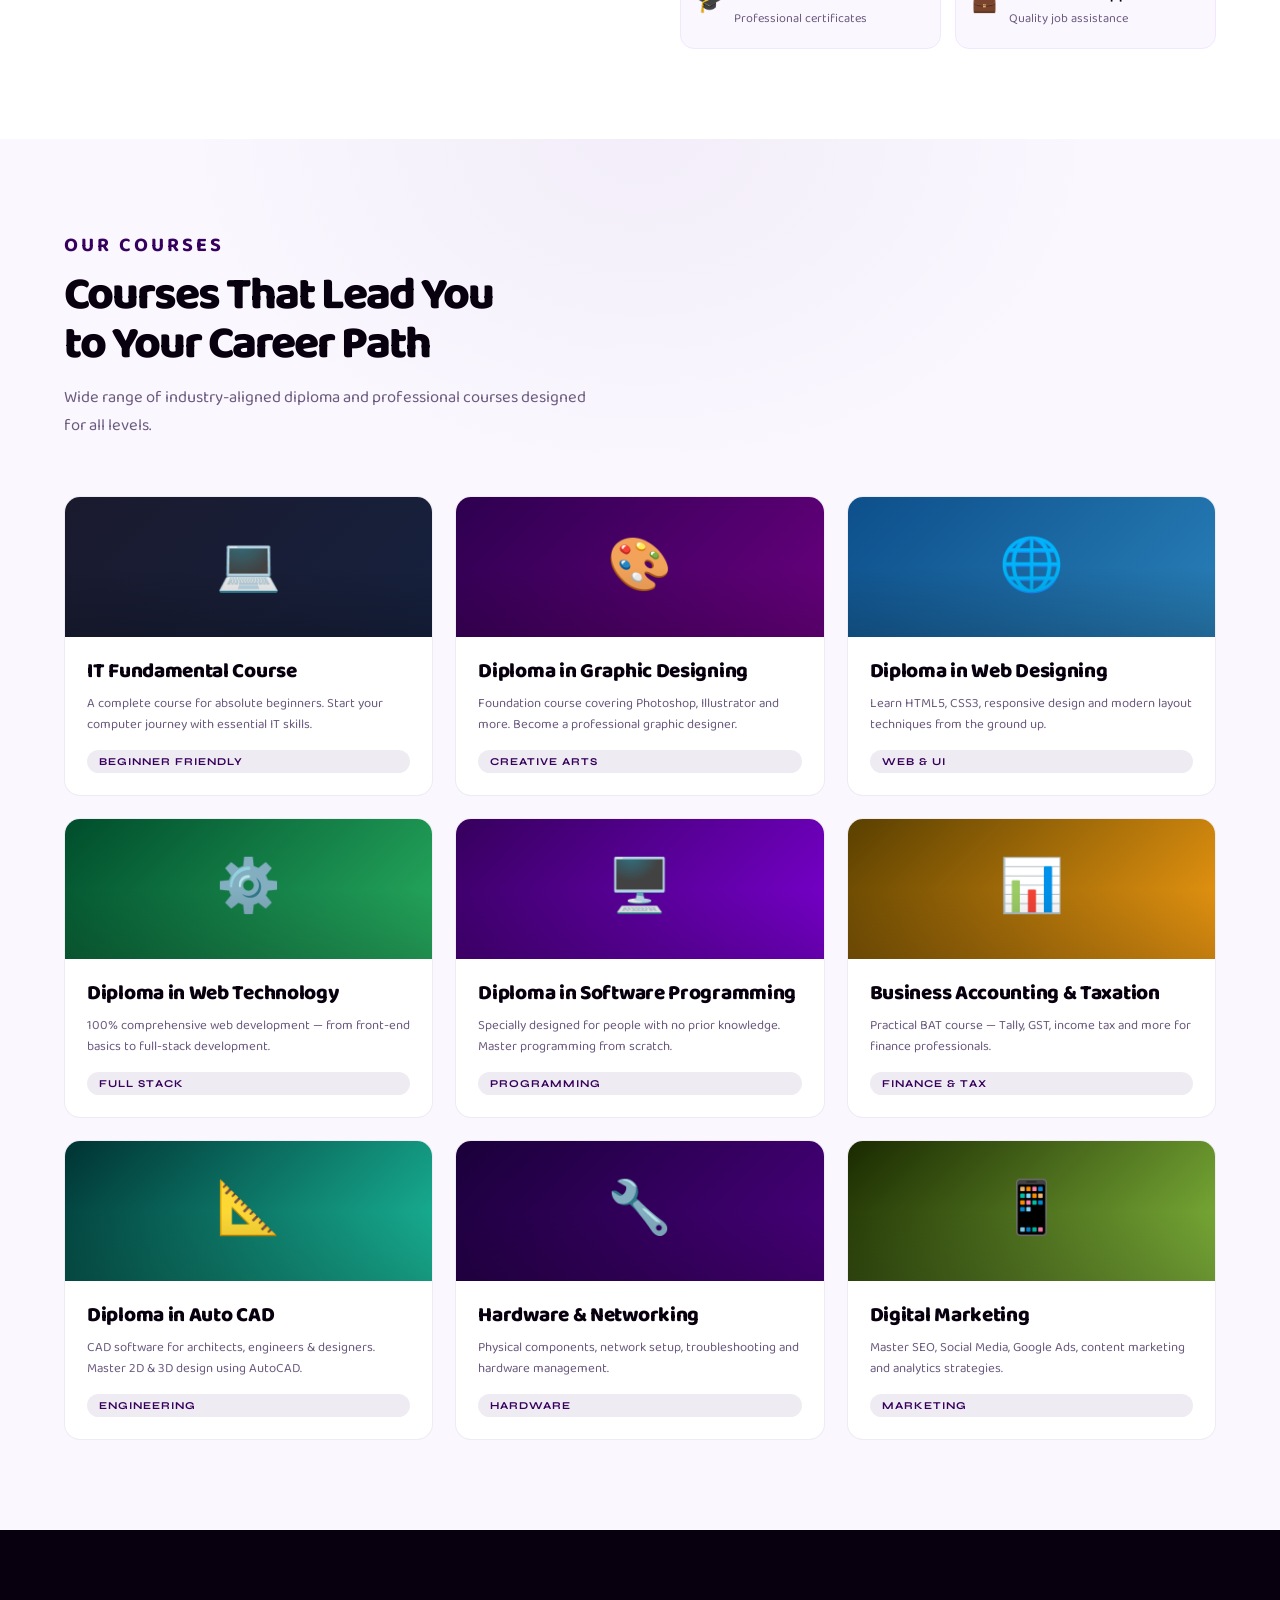
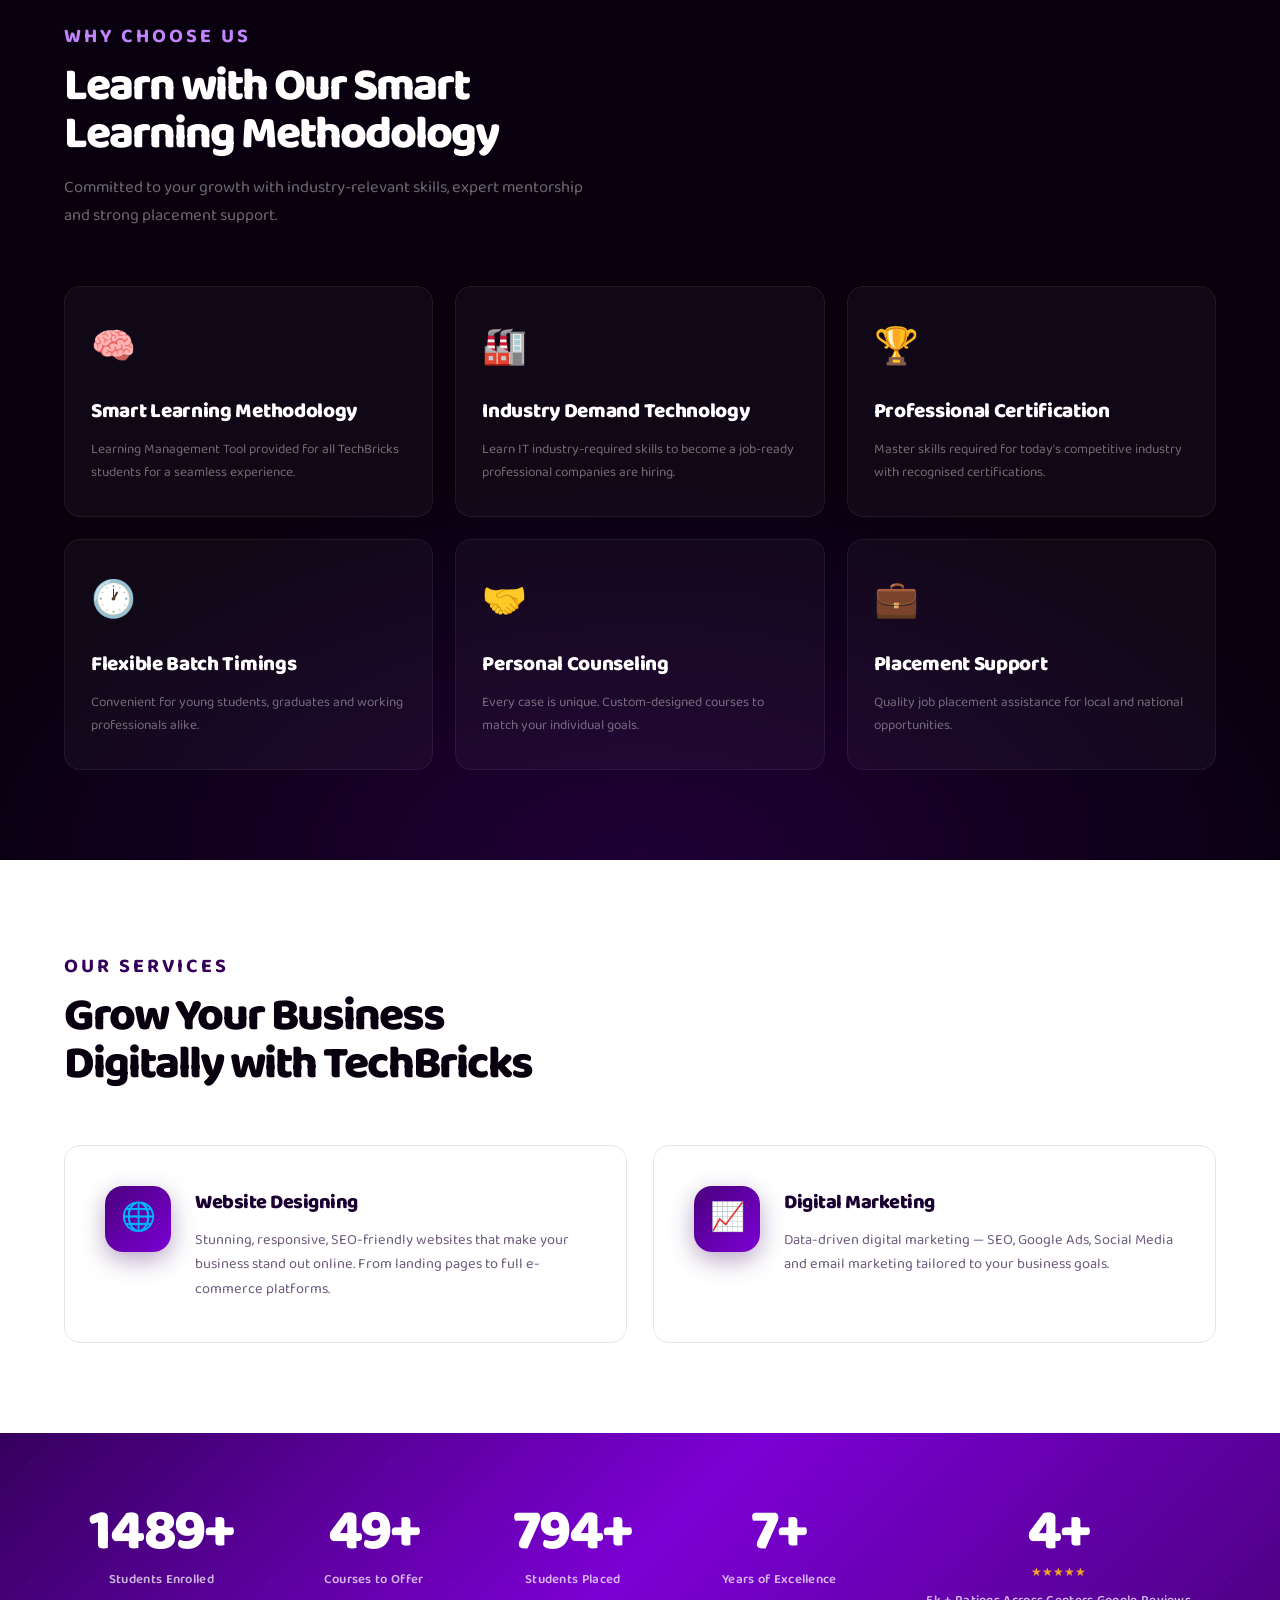
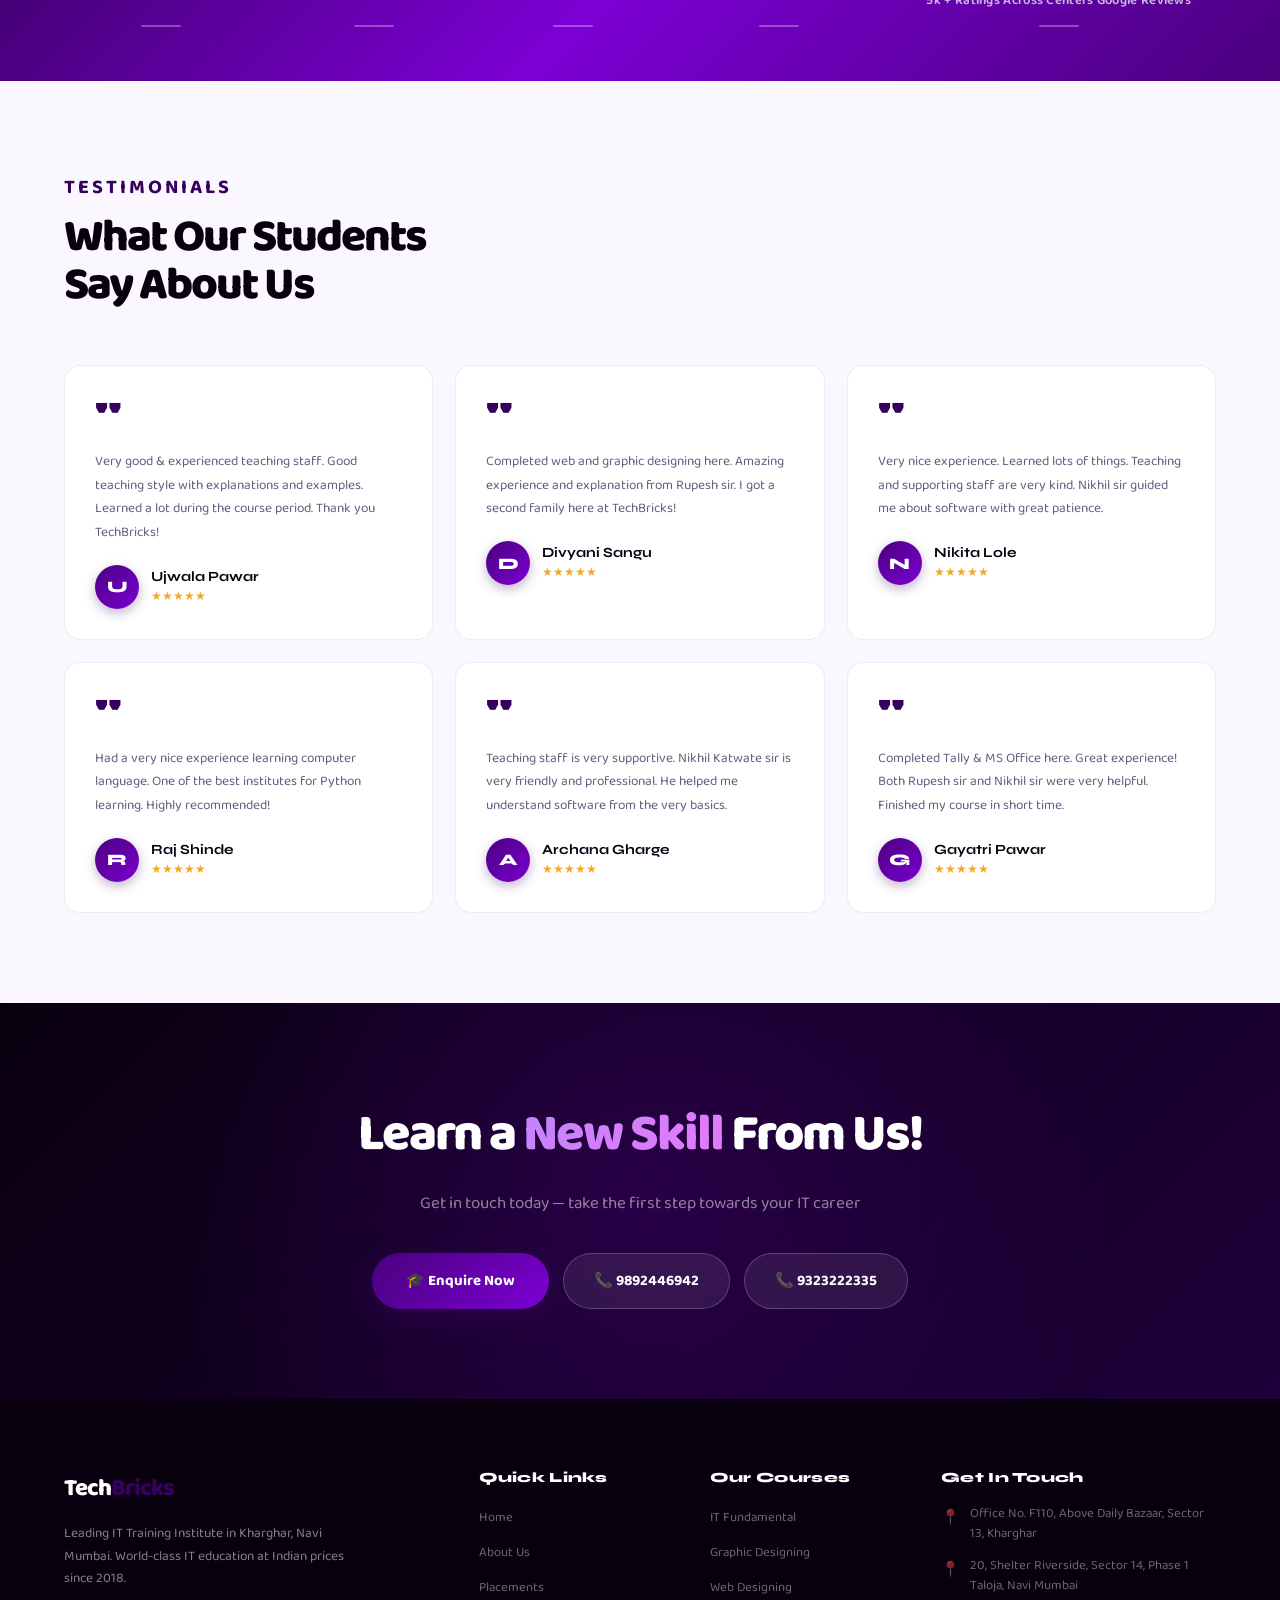
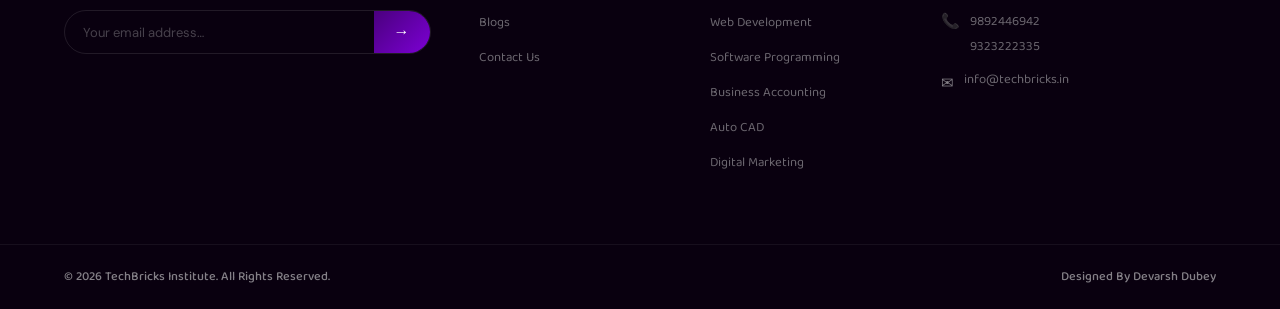
==== commit fb2b9a81: "Updating nav" ====
--- a/index.html
+++ b/index.html
@@ -35,15 +35,15 @@
           <a href="#courses">Our Courses ▾</a>
           <div class="dmenu">
             <h5>Our Courses</h5>
-            <a href="it_fundamental.html">IT Fundamental Course</a>
+            <a href="it-fundamental.html">IT Fundamental Course</a>
             <a href="graphic-designing.html">Diploma in Graphic Designing</a>
             <a href="web-designing.html">Diploma in Web Designing</a>
-            <a href="Web_Development.html">Diploma in Web Technology</a>
-            <a href="SoftwareProgramming.html">Diploma in Software Programming</a>
-            <a href="Buisness_Accounting.html">Business Accounting &amp; Taxation</a>
-            <a href="autocad.html">Diploma in Auto CAD</a>
-            <a href="hardware_networking.html">Hardware &amp; Networking</a>
-            <a href="digital_market.html">Digital Marketing</a>
+            <a href="web-development.html">Diploma in Web Development</a>
+            <a href="software-programming.html">Diploma in Software Programming</a>
+            <a href="business-accounting.html">Business Accounting &amp; Taxation</a>
+            <a href="auto-cad.html">Diploma in Auto CAD</a>
+            <a href="hardware-networking">Hardware &amp; Networking</a>
+            <a href="digital-marketing.html">Digital Marketing</a>
           </div>
         </li>
         <li class="dropdown">
@@ -72,15 +72,15 @@
       <li>
         <a href="#courses" class="mst" data-t="mc1">Our Courses <span class="marr">›</span></a>
         <div class="msub" id="mc1">
-          <a href="it_fundamental.html">IT Fundamental Course</a>
+          <a href="it-fundamental.html">IT Fundamental Course</a>
           <a href="graphic-designing.html">Graphic Designing</a>
           <a href="web-designing.html">Web Designing</a>
-          <a href="Web_Development.html">Web Technology</a>
-          <a href="SoftwareProgramming.html">Software Programming</a>
-          <a href="Buisness_Accounting.html">Business Accounting</a>
-          <a href="autocad.html">Auto CAD</a>
-          <a href="hardware_networking.html">Hardware &amp; Networking</a>
-          <a href="digital_market.html">Digital Marketing</a>
+          <a href="web-development.html">Web Development</a>
+          <a href="software-programming.html">Software Programming</a>
+          <a href="business-accounting.html">Business Accounting</a>
+          <a href="auto-cad.html">Auto CAD</a>
+          <a href="hardware-networking.html">Hardware &amp; Networking</a>
+          <a href="digital-marketing.html">Digital Marketing</a>
         </div>
       </li>
       <li>
@@ -502,13 +502,14 @@
           <div class="fc">
             <h5>Our Courses</h5>
             <ul>
-              <li><a href="it_fundamental.html">IT Fundamental</a></li>
+              <li><a href="it-fundamental.html">IT Fundamental</a></li>
               <li><a href="graphic-designing.html">Graphic Designing</a></li>
               <li><a href="web-designing.html">Web Designing</a></li>
-              <li><a href="Web_Development.html">Software Programming</a></li>
-              <li><a href="Buisness_Accounting.html">Business Accounting</a></li>
-              <li><a href="autocad.html">Auto CAD</a></li>
-              <li><a href="digital_market.html">Digital Marketing</a></li>
+              <li><a href="web-development.html">Web Development</a></li>
+              <li><a href="software-programming.html">Software Programming</a></li>
+              <li><a href="business-accounting.html">Business Accounting</a></li>
+              <li><a href="auto-cad.html">Auto CAD</a></li>
+              <li><a href="digital-marketing.html">Digital Marketing</a></li>
             </ul>
           </div>
           <div class="fc">
@@ -561,7 +562,7 @@
             <option>IT Fundamental Course</option>
             <option>Diploma in Graphic Designing</option>
             <option>Diploma in Web Designing</option>
-            <option>Diploma in Web Technology</option>
+            <option>Diploma in Web Development</option>
             <option>Diploma in Software Programming</option>
             <option>Business Accounting &amp; Taxation</option>
             <option>Diploma in Auto CAD</option>
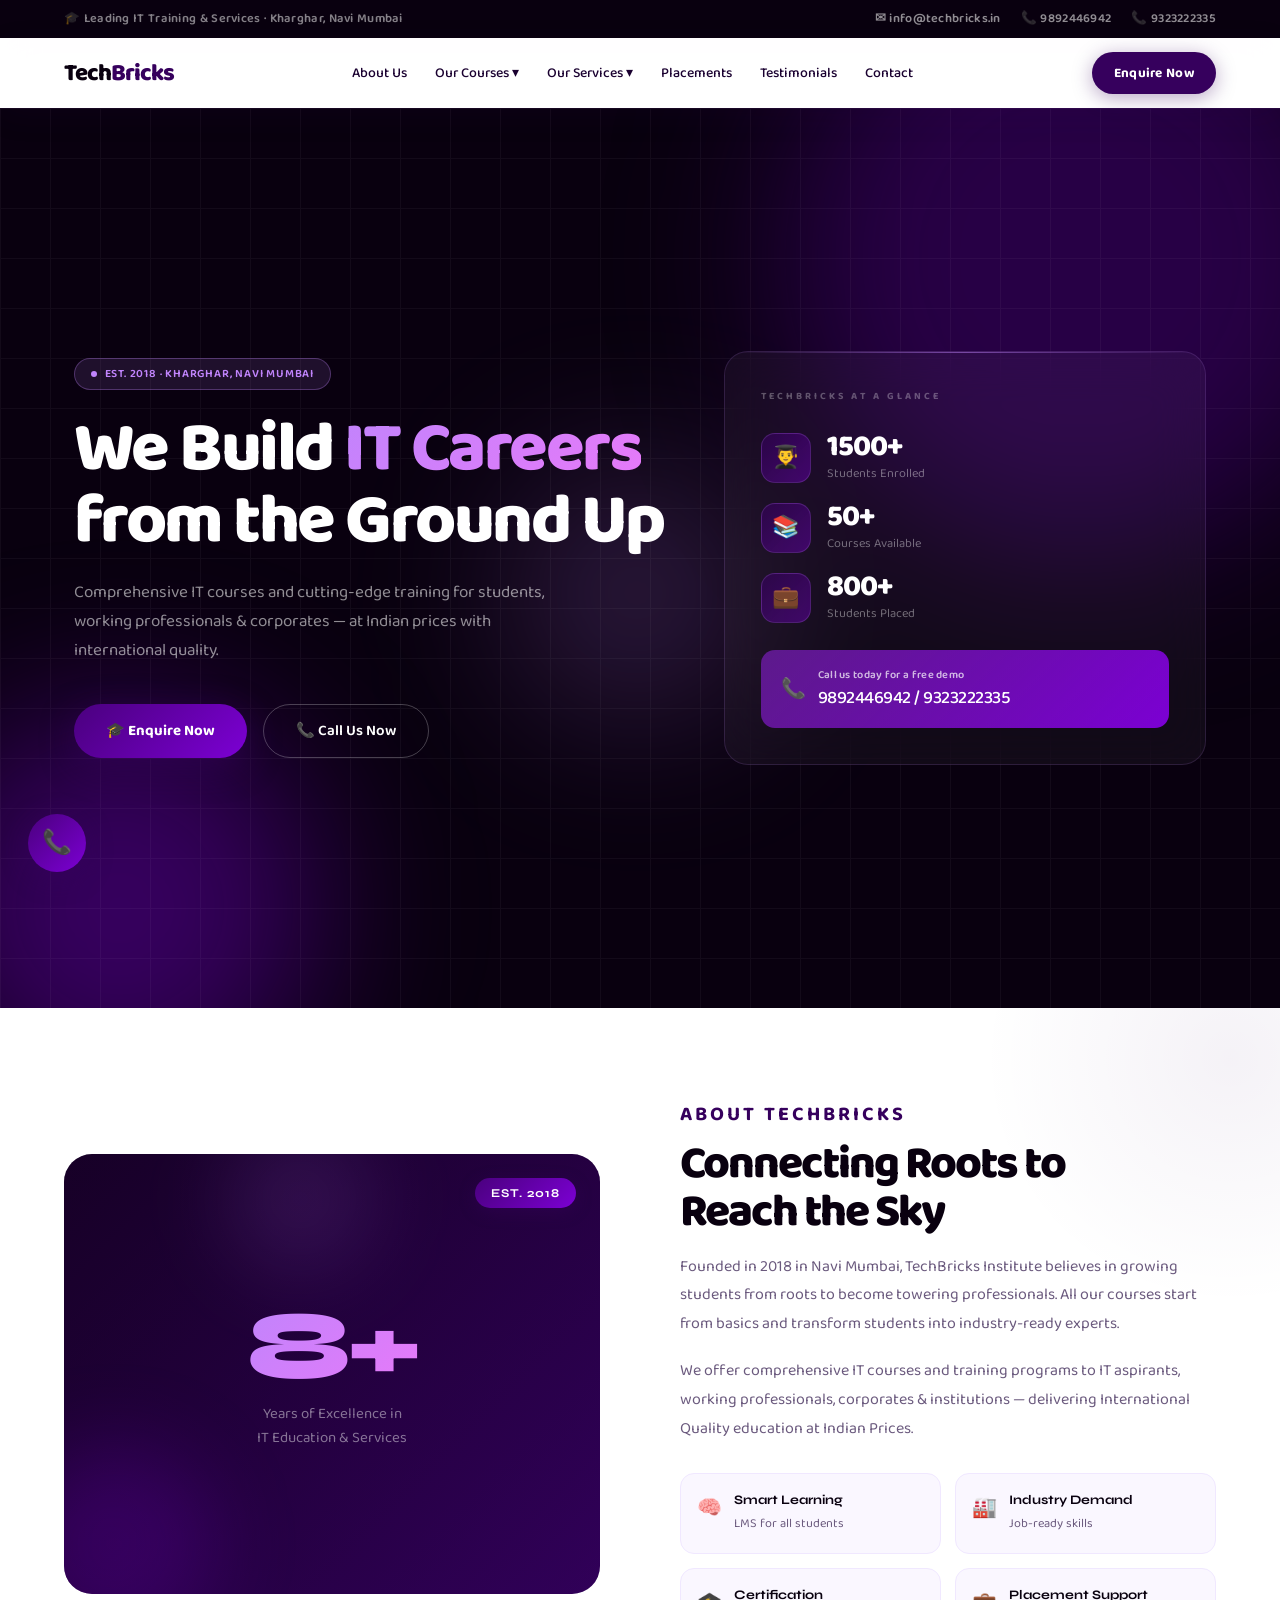
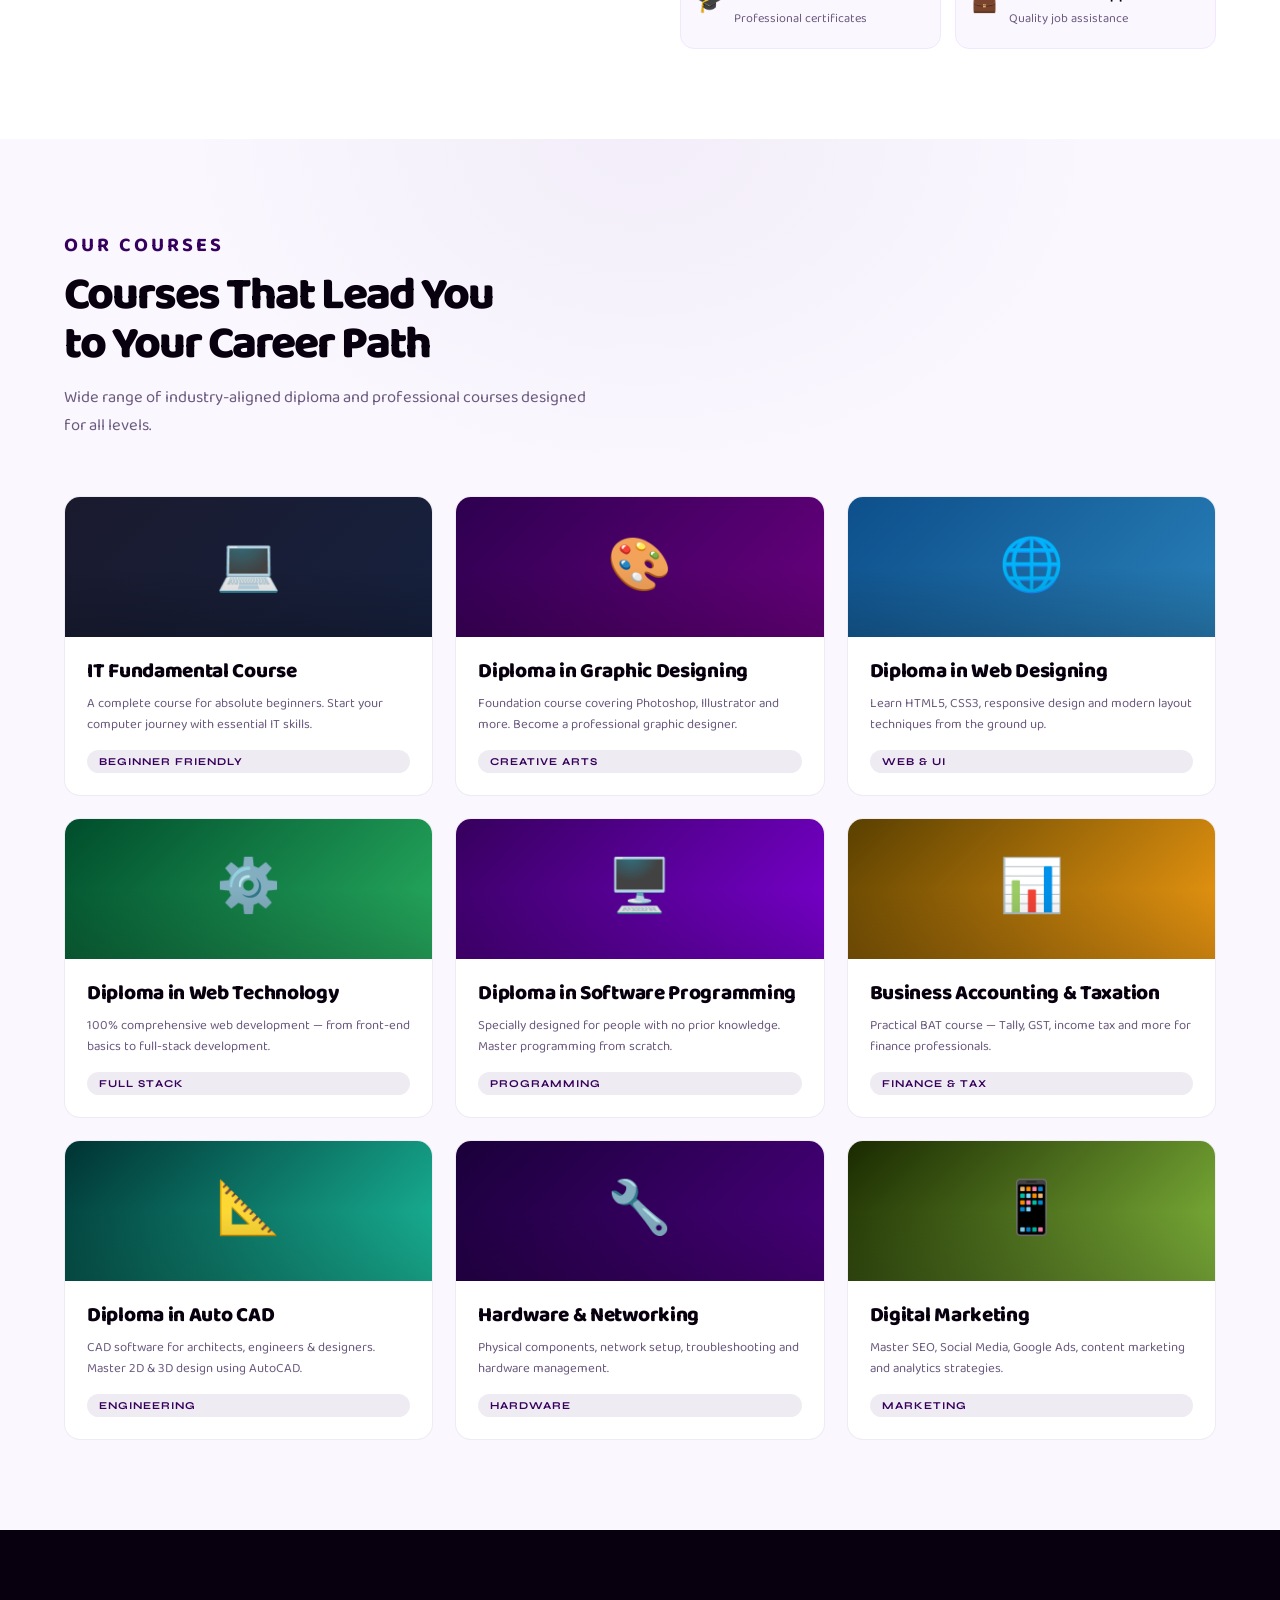
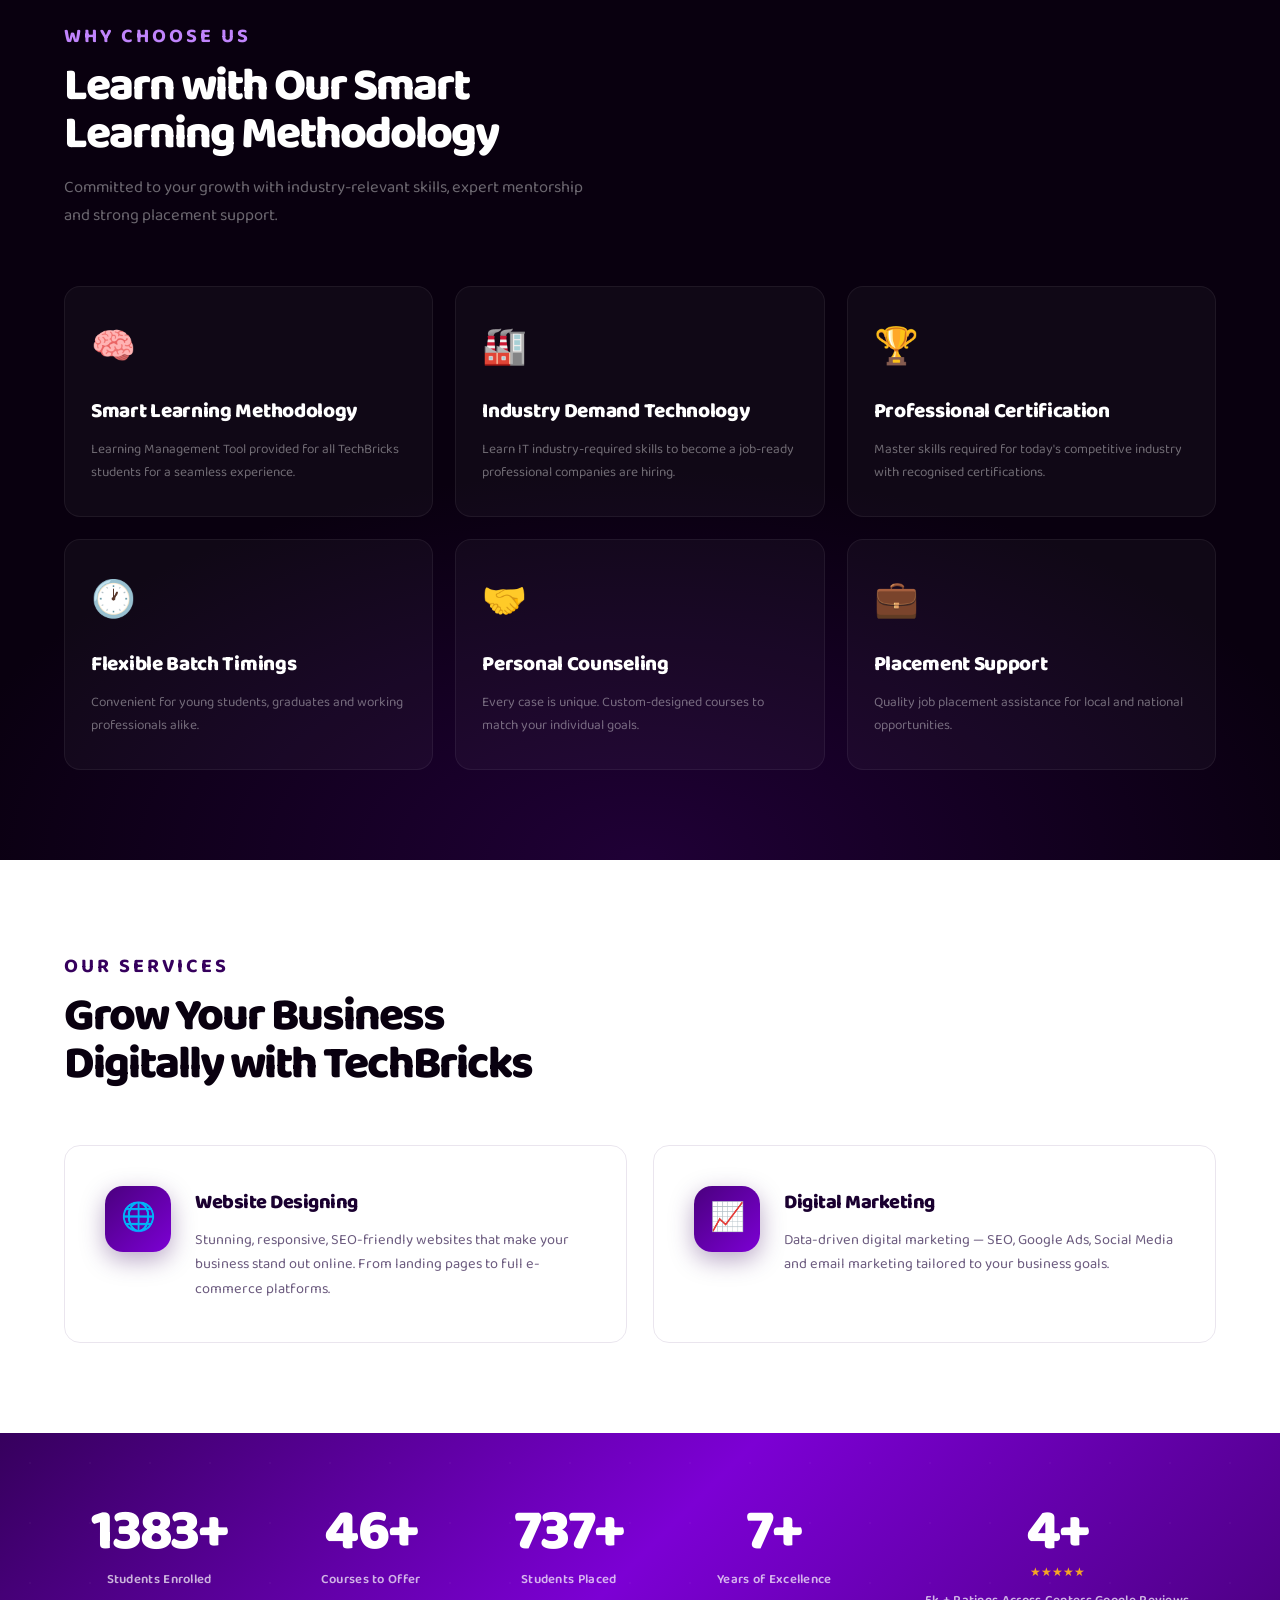
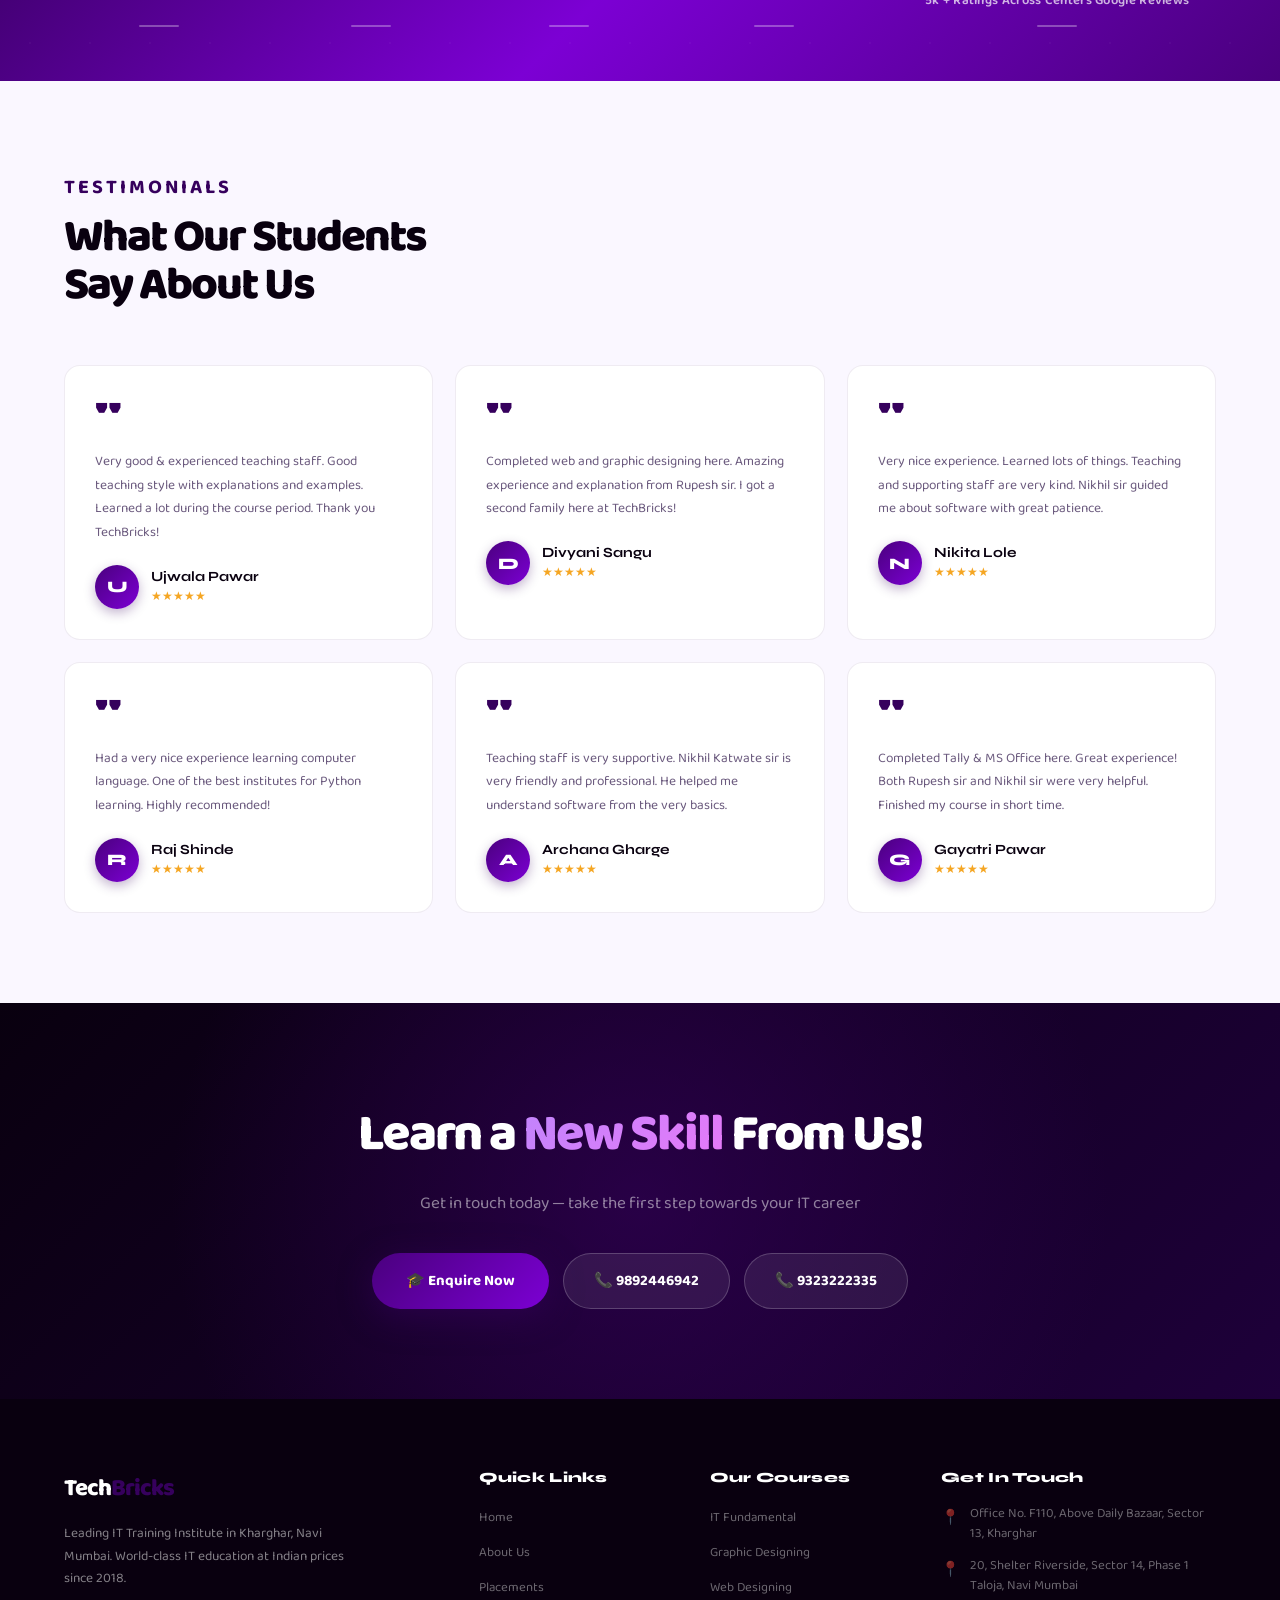
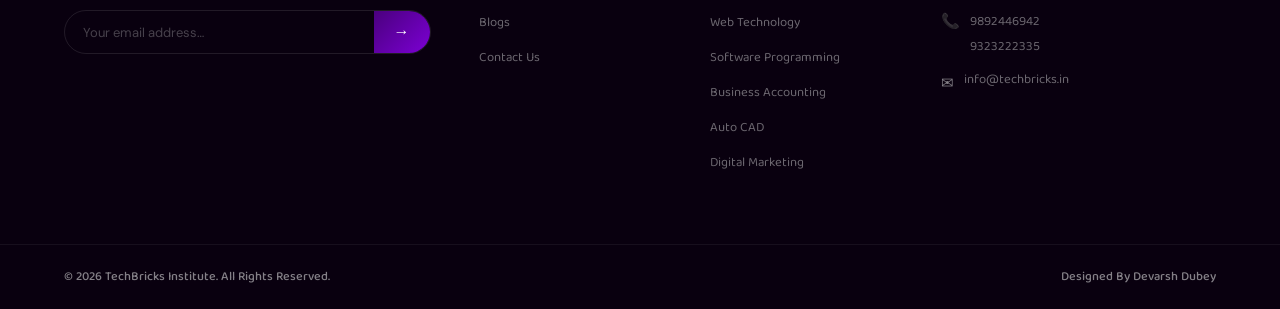
==== commit 16eb1058: "Updated major Chnages" ====
--- a/index.html
+++ b/index.html
@@ -38,7 +38,7 @@
             <a href="it-fundamental.html">IT Fundamental Course</a>
             <a href="graphic-designing.html">Diploma in Graphic Designing</a>
             <a href="web-designing.html">Diploma in Web Designing</a>
-            <a href="web-development.html">Diploma in Web Development</a>
+            <a href="web-technology.html">Diploma in Web Technology</a>
             <a href="software-programming.html">Diploma in Software Programming</a>
             <a href="business-accounting.html">Business Accounting &amp; Taxation</a>
             <a href="auto-cad.html">Diploma in Auto CAD</a>
@@ -75,7 +75,7 @@
           <a href="it-fundamental.html">IT Fundamental Course</a>
           <a href="graphic-designing.html">Graphic Designing</a>
           <a href="web-designing.html">Web Designing</a>
-          <a href="web-development.html">Web Development</a>
+          <a href="web-technology.html">Web Technology</a>
           <a href="software-programming.html">Software Programming</a>
           <a href="business-accounting.html">Business Accounting</a>
           <a href="auto-cad.html">Auto CAD</a>
@@ -505,7 +505,7 @@
               <li><a href="it-fundamental.html">IT Fundamental</a></li>
               <li><a href="graphic-designing.html">Graphic Designing</a></li>
               <li><a href="web-designing.html">Web Designing</a></li>
-              <li><a href="web-development.html">Web Development</a></li>
+              <li><a href="web-technology.html">Web Technology</a></li>
               <li><a href="software-programming.html">Software Programming</a></li>
               <li><a href="business-accounting.html">Business Accounting</a></li>
               <li><a href="auto-cad.html">Auto CAD</a></li>
@@ -562,7 +562,7 @@
             <option>IT Fundamental Course</option>
             <option>Diploma in Graphic Designing</option>
             <option>Diploma in Web Designing</option>
-            <option>Diploma in Web Development</option>
+            <option>Diploma in Web Technology</option>
             <option>Diploma in Software Programming</option>
             <option>Business Accounting &amp; Taxation</option>
             <option>Diploma in Auto CAD</option>
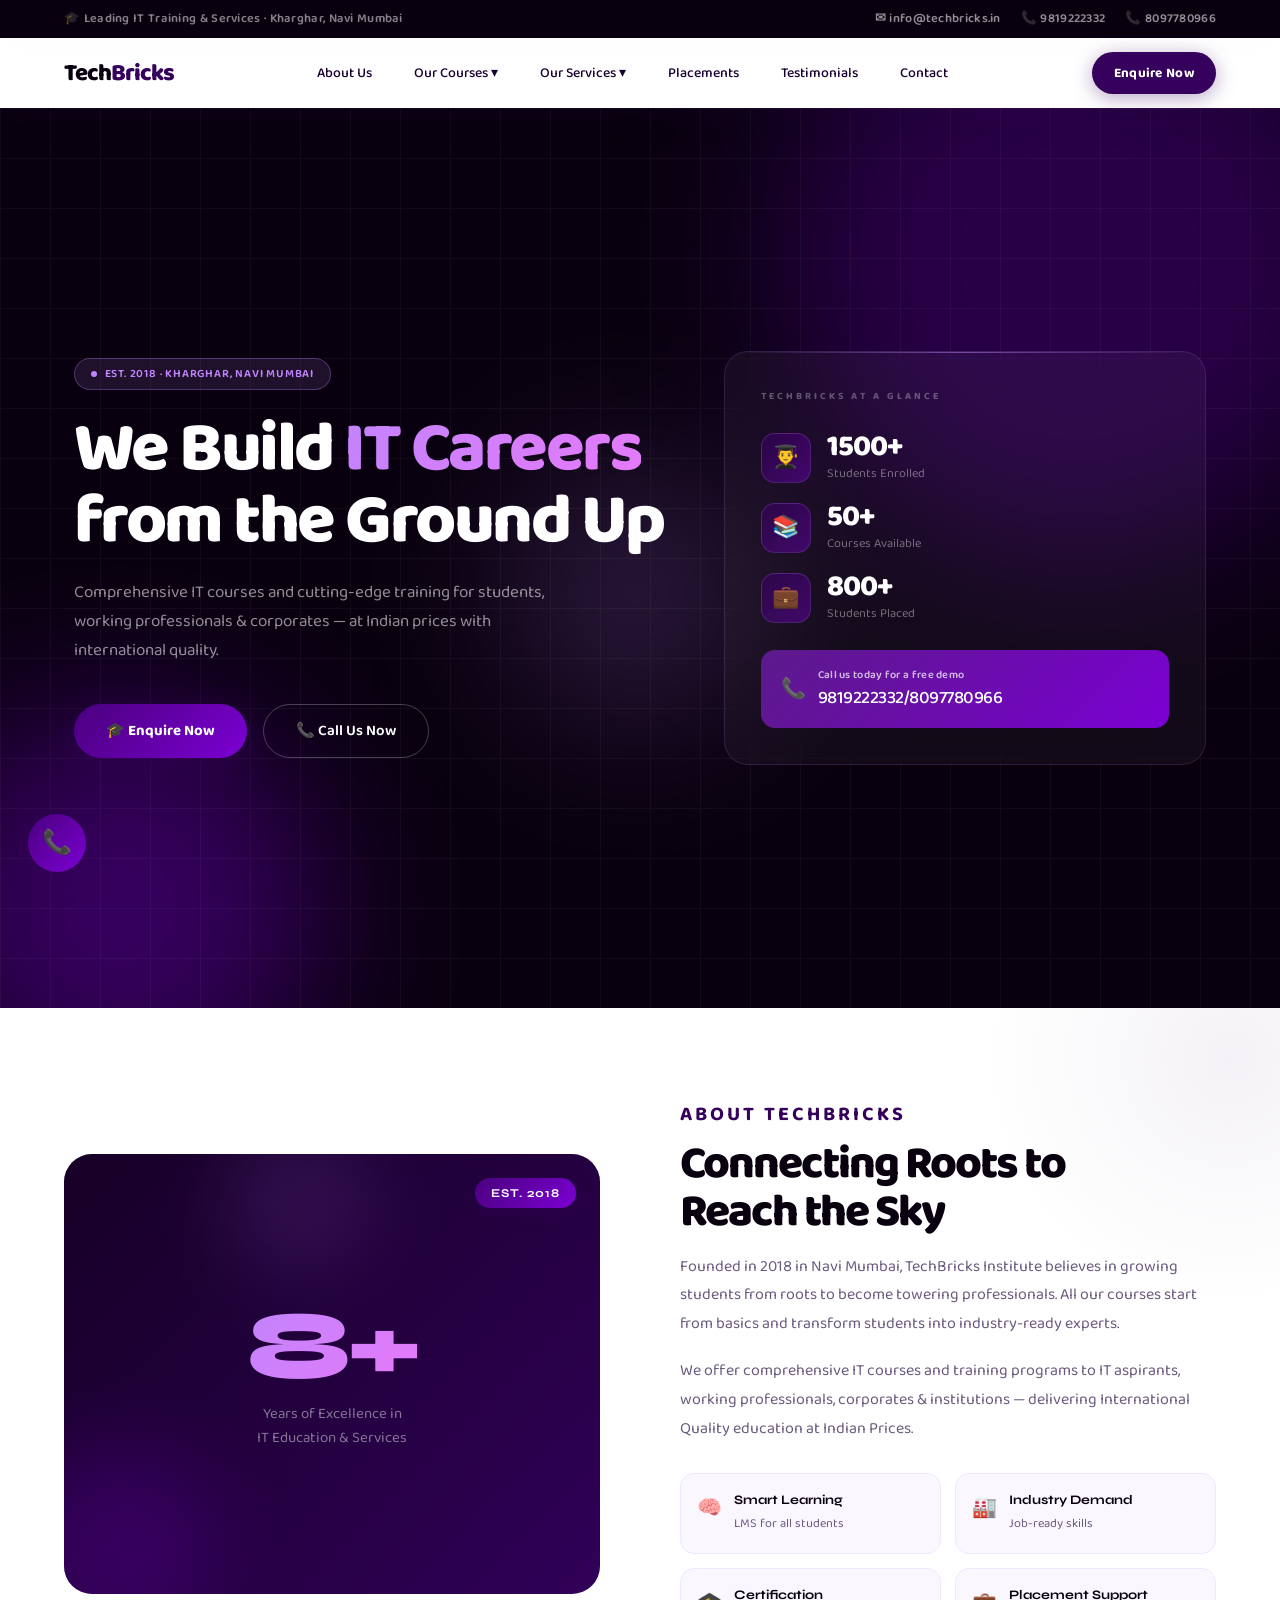
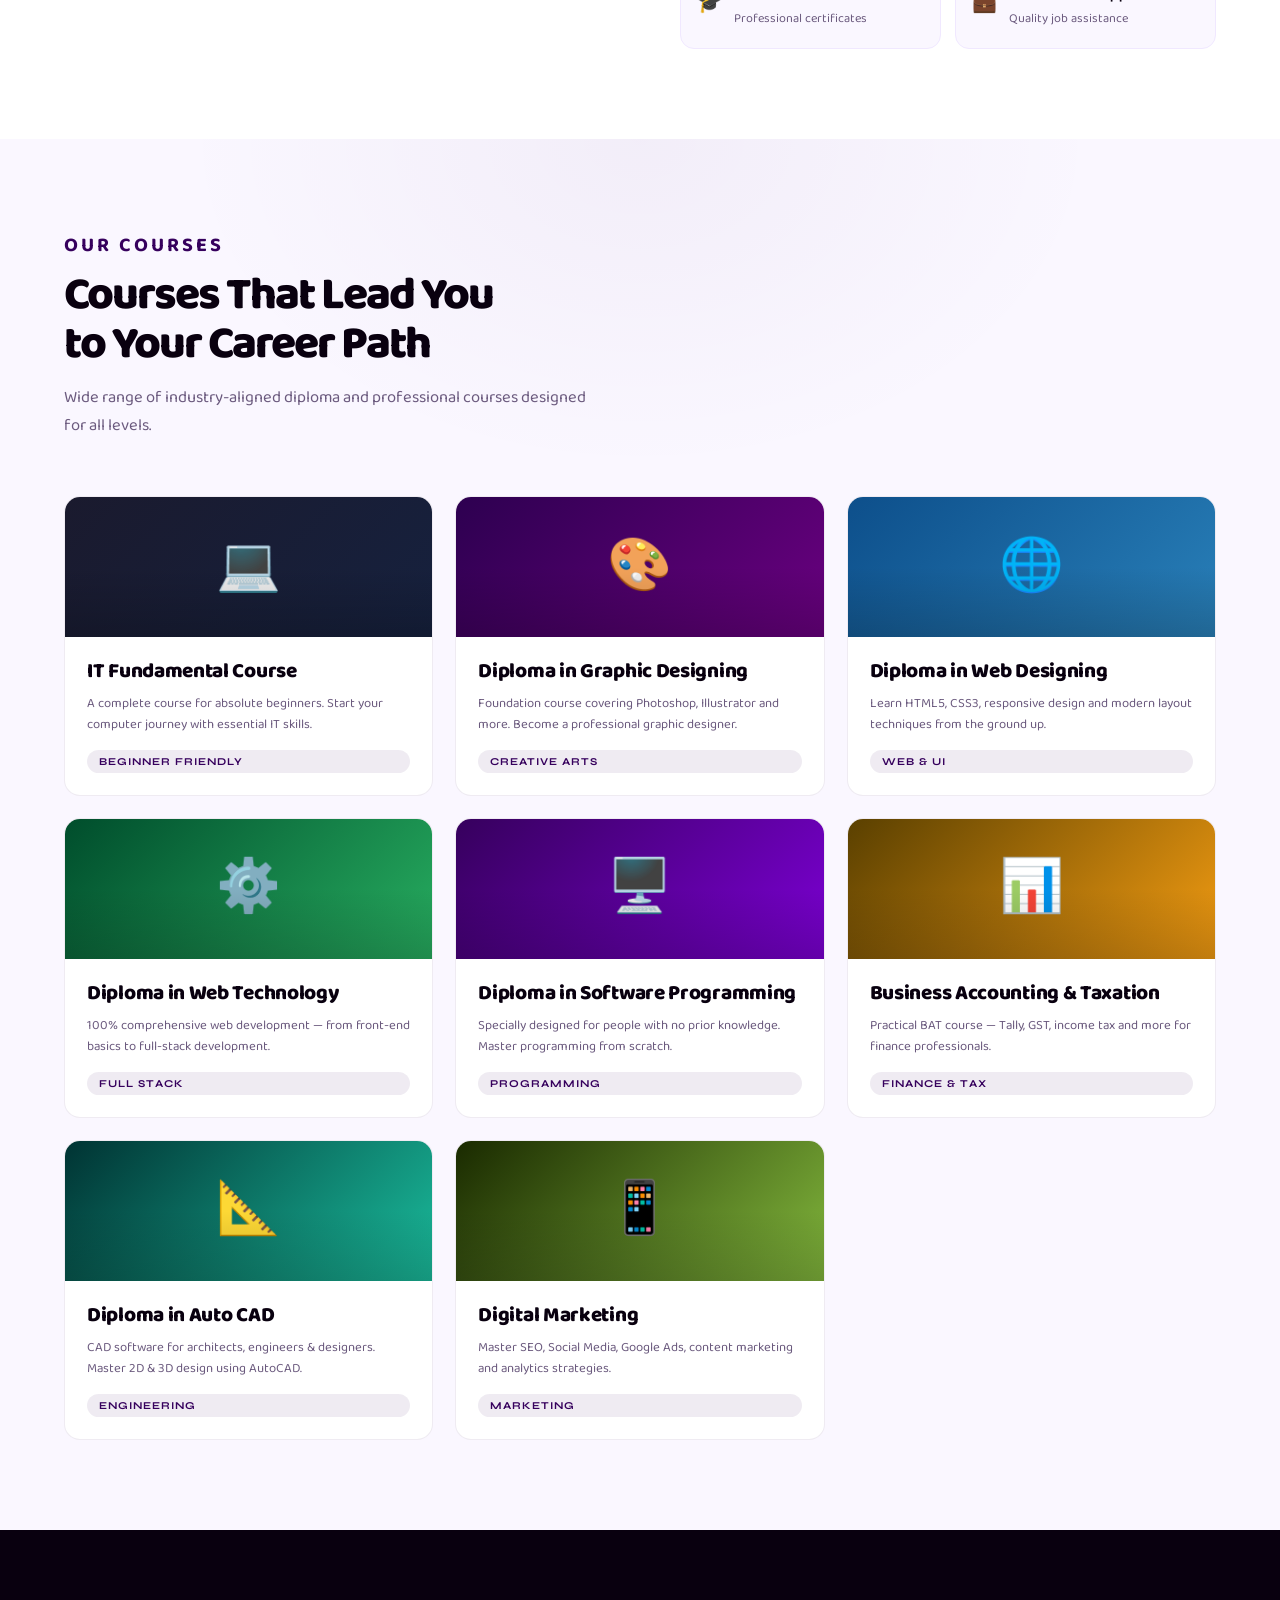
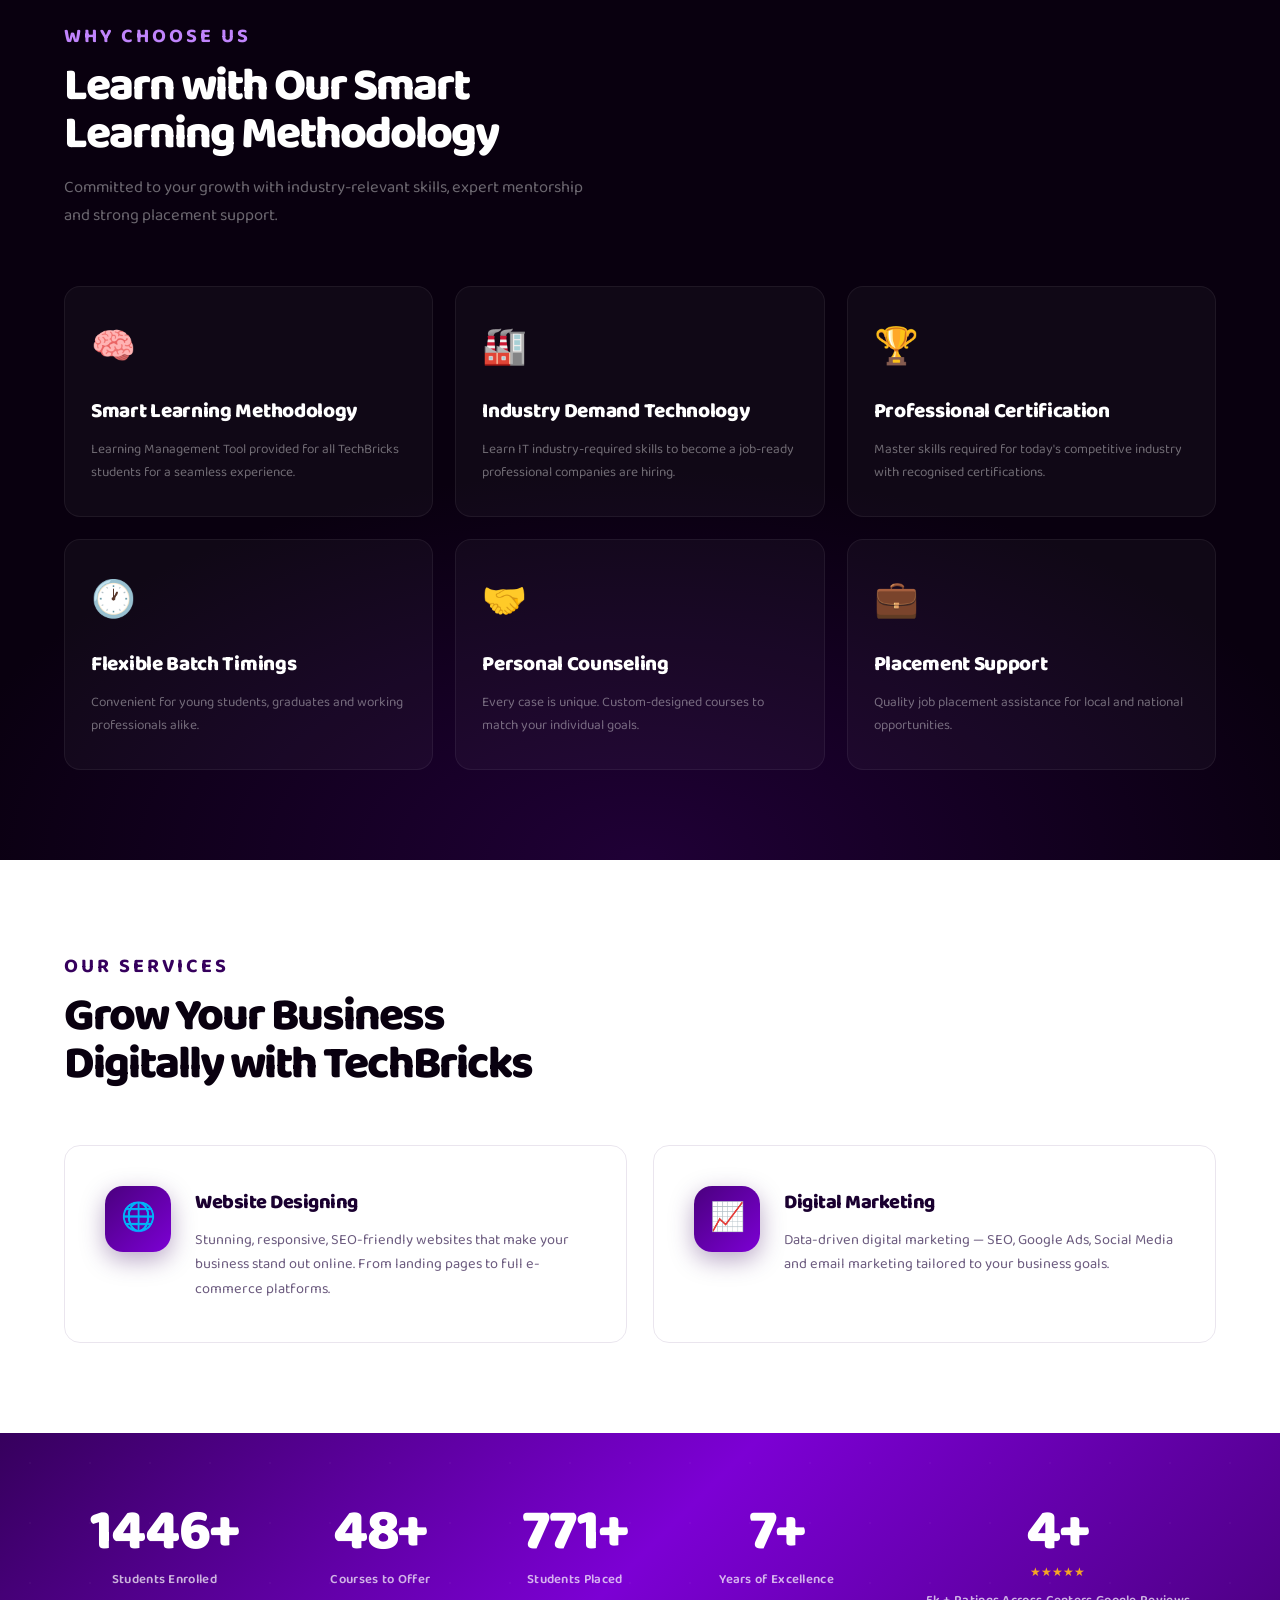
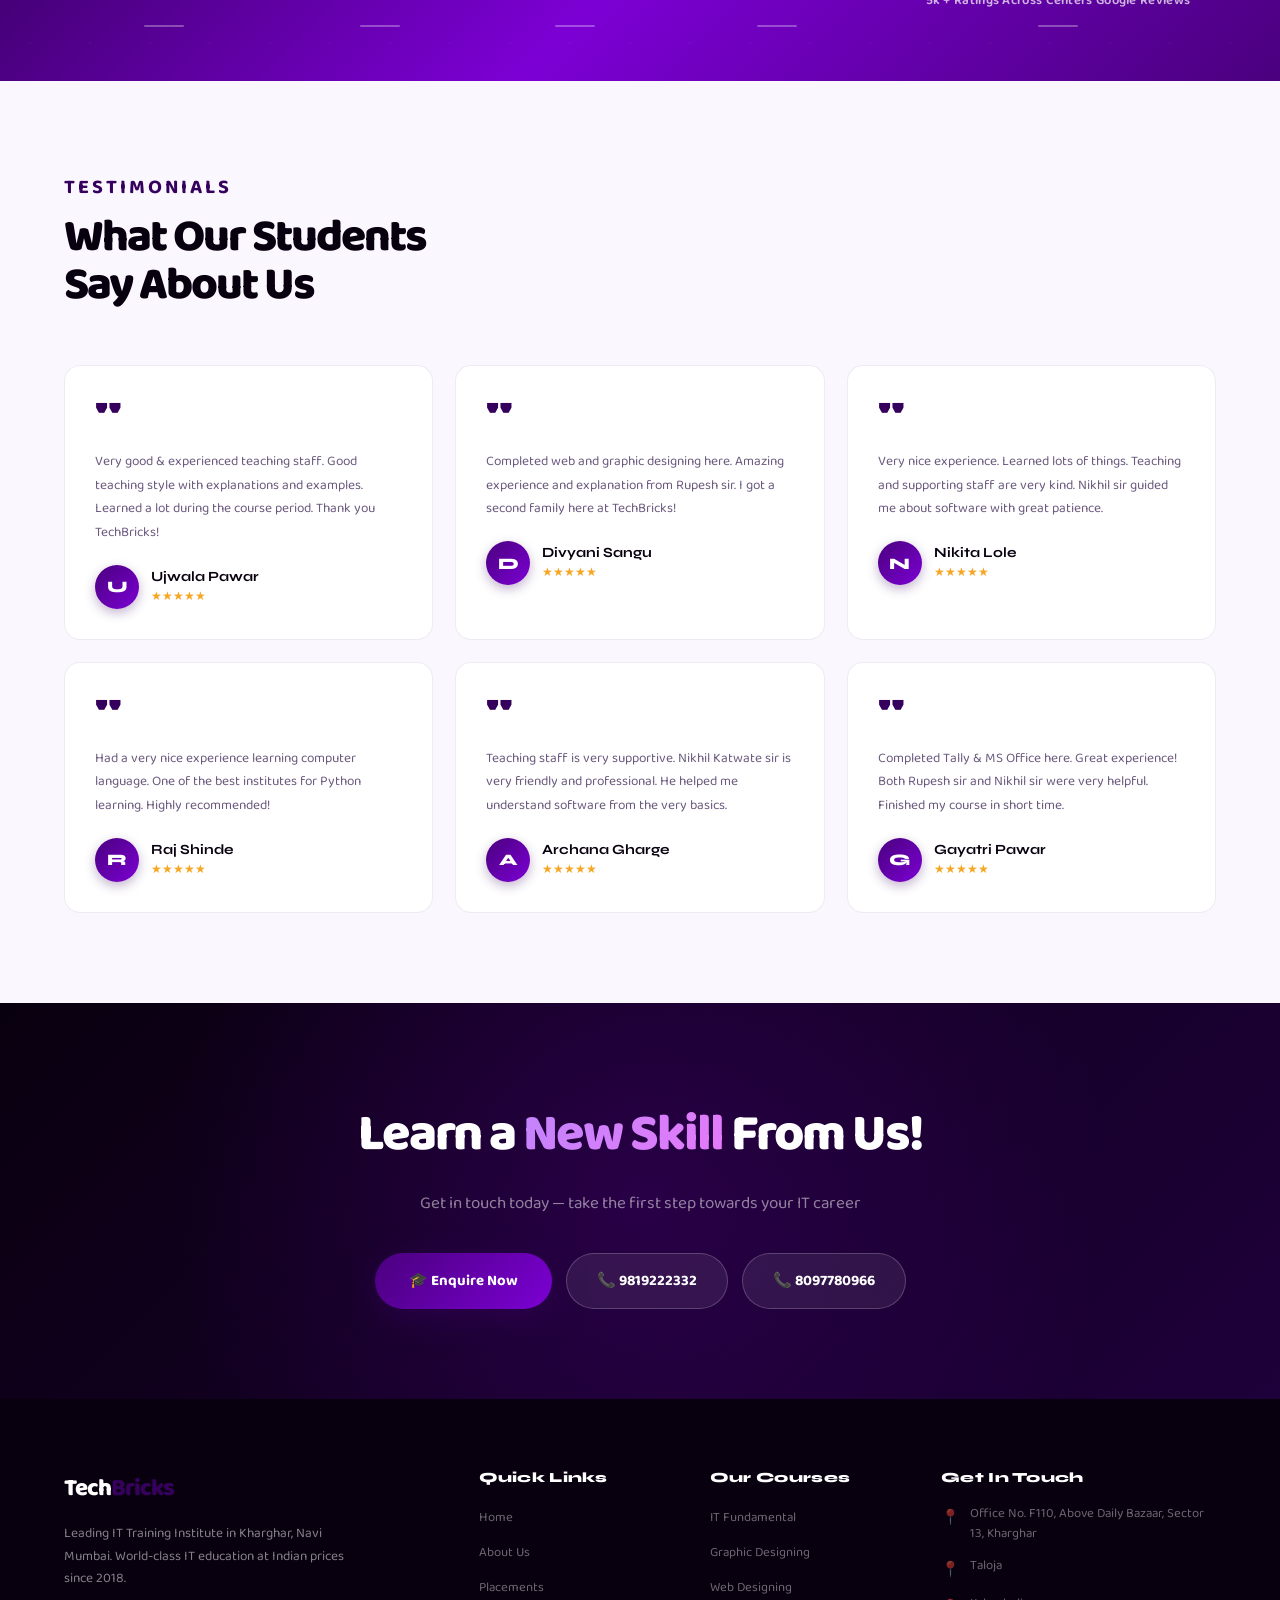
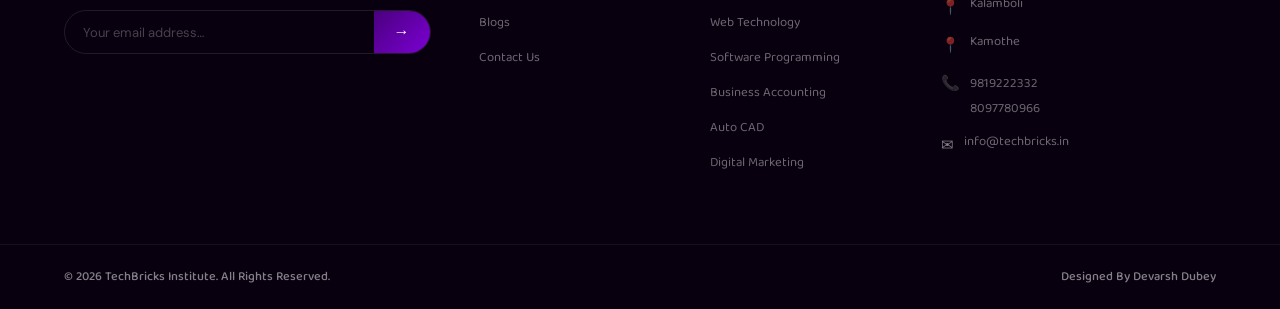
==== commit 6c4a1598: "Made required changes" ====
--- a/index.html
+++ b/index.html
@@ -19,8 +19,8 @@
       <span>🎓 Leading IT Training &amp; Services · Kharghar, Navi Mumbai</span>
       <div class="tbr">
         <a href="mailto:info@techbricks.in">✉ info@techbricks.in</a>
-        <a href="tel:9892446942">📞 9892446942</a>
-        <a href="tel:9323222335">📞 9323222335</a>
+        <a href="tel:9819222332">📞 9819222332</a>
+        <a href="tel:8097780966">📞 8097780966</a>
       </div>
     </div>
   </div>
@@ -42,7 +42,7 @@
             <a href="software-programming.html">Diploma in Software Programming</a>
             <a href="business-accounting.html">Business Accounting &amp; Taxation</a>
             <a href="auto-cad.html">Diploma in Auto CAD</a>
-            <a href="hardware-networking">Hardware &amp; Networking</a>
+            <!-- <a href="hardware-networking">Hardware &amp; Networking</a> -->
             <a href="digital-marketing.html">Digital Marketing</a>
           </div>
         </li>
@@ -79,7 +79,7 @@
           <a href="software-programming.html">Software Programming</a>
           <a href="business-accounting.html">Business Accounting</a>
           <a href="auto-cad.html">Auto CAD</a>
-          <a href="hardware-networking.html">Hardware &amp; Networking</a>
+          <!-- <a href="hardware-networking.html">Hardware &amp; Networking</a> -->
           <a href="digital-marketing.html">Digital Marketing</a>
         </div>
       </li>
@@ -96,8 +96,8 @@
     </ul>
     <div class="mnf">
       <p class="mnfl">📞 Call Us Directly</p>
-      <a href="tel:9892446942" class="mcl">📞 9892446942</a>
-      <a href="tel:9323222335" class="mcl">📞 9323222335</a>
+      <a href="tel:9819222332" class="mcl">📞 9819222332</a>
+      <a href="tel:8097780966" class="mcl">📞 8097780966</a>
       <button class="meb" onclick="openModal();closeMnav()">🎓 Enquire Now</button>
     </div>
   </div>
@@ -148,7 +148,7 @@
           <div class="csico">📞</div>
           <div>
             <p>Call us today for a free demo</p>
-            <a href="tel:9892446942">9892446942 / 9323222335</a>
+            <a href="tel:8097780966"> 9819222332/8097780966</a>
           </div>
         </div>
       </div>
@@ -260,14 +260,14 @@
               class="ctag">Engineering</span>
           </div>
         </div>
-        <div class="ccard reveal">
+        <!-- <div class="ccard reveal">
           <div class="ctop" style="background:linear-gradient(135deg,#1a003a,#4a007e)">🔧</div>
           <div class="cbody">
             <h4>Hardware &amp; Networking</h4>
             <p>Physical components, network setup, troubleshooting and hardware management.</p><span
               class="ctag">Hardware</span>
           </div>
-        </div>
+        </div> -->
         <div class="ccard reveal">
           <div class="ctop" style="background:linear-gradient(135deg,#1a2a00,#82b73c)">📱</div>
           <div class="cbody">
@@ -469,8 +469,8 @@
       <p>Get in touch today — take the first step towards your IT career</p>
       <div class="ctabs">
         <button class="btn-s" onclick="openModal()">🎓 Enquire Now</button>
-        <a href="tel:9892446942" class="btn-c">📞 9892446942</a>
-        <a href="tel:9323222335" class="btn-c">📞 9323222335</a>
+        <a href="tel:9819222332" class="btn-c">📞 9819222332</a>
+        <a href="tel:8097780966" class="btn-c">📞 8097780966</a>
       </div>
     </div>
   </div>
@@ -515,13 +515,19 @@
           <div class="fc">
             <h5>Get In Touch</h5>
             <div class="ci"><span class="cico">📍</span>
-              <p>Office No. F110, Above Daily Bazaar, Sector 13, Kharghar</p>
+              <a href="https://share.google/Fkf1qQsxpJ4VDiDJh"><p>Office No. F110, Above Daily Bazaar, Sector 13, Kharghar</p></a>
             </div>
             <div class="ci"><span class="cico">📍</span>
-              <p>20, Shelter Riverside, Sector 14, Phase 1 Taloja, Navi Mumbai</p>
+              <a href="https://share.google/dmCUyhu2PH8qXrPsm"><p>Taloja</p></a>
+            </div>
+            <div class="ci"><span class="cico">📍</span>
+              <a href="https://share.google/jSGo4o7i6bIvLreIR"><p>Kalamboli</p></a>
+            </div>
+            <div class="ci"><span class="cico">📍</span>
+              <a href="https://share.google/Fkf1qQsxpJ4VDiDJh"><p>Kamothe</p></a>
             </div>
             <div class="ci"><span class="cico">📞</span>
-              <div><a href="tel:9892446942">9892446942</a><br><a href="tel:9323222335">9323222335</a></div>
+              <div><a href="tel:9819222332">9819222332</a><br><a href="tel:8097780966">8097780966</a></div>
             </div>
             <div class="ci"><span class="cico">✉</span><a href="mailto:info@techbricks.in">info@techbricks.in</a></div>
           </div>
@@ -537,7 +543,7 @@
   </footer>
 
   <!-- FLOAT CALL -->
-  <a href="tel:9892446942" class="fcall" title="Call Us Now">📞</a>
+  <a href="tel:8097780966" class="fcall" title="Call Us Now">📞</a>
 
   <!-- MODAL -->
   <div class="mover" id="enquiryModal" onclick="if(event.target===this)closeModal()">
@@ -575,7 +581,7 @@
         <div class="fg2"><label>Message</label><textarea
             placeholder="Any specific questions or requirements…"></textarea></div>
         <button class="btn-sub" onclick="submitForm()">Submit Enquiry →</button>
-        <p class="mnote">📞 Prefer to call? <a href="tel:9892446942">9892446942</a></p>
+        <p class="mnote">📞 Prefer to call? <a href="tel:8097780966">8097780966</a></p>
       </div>
     </div>
   </div>
--- a/styles.css
+++ b/styles.css
@@ -156,10 +156,11 @@
   font-weight: 500;
   color: var(--text);
   text-decoration: none;
-  padding: 7px 13px;
+  padding: 7px 20px;
   border-radius: 8px;
   transition: all .2s;
-  display: block
+  display: block;
+  /* border: 2px solid red; */
 }
 
 .nl>li>a:hover {
@@ -174,7 +175,7 @@
 .dmenu {
   display: none;
   position: absolute;
-  top: calc(100% + 10px);
+  top: calc(100% + 1px);
   left: 0;
   background: var(--white);
   border-radius: var(--r);
@@ -199,7 +200,7 @@
 }
 
 .dropdown:hover .dmenu {
-  display: block
+  display: block;
 }
 
 .dmenu h5 {
